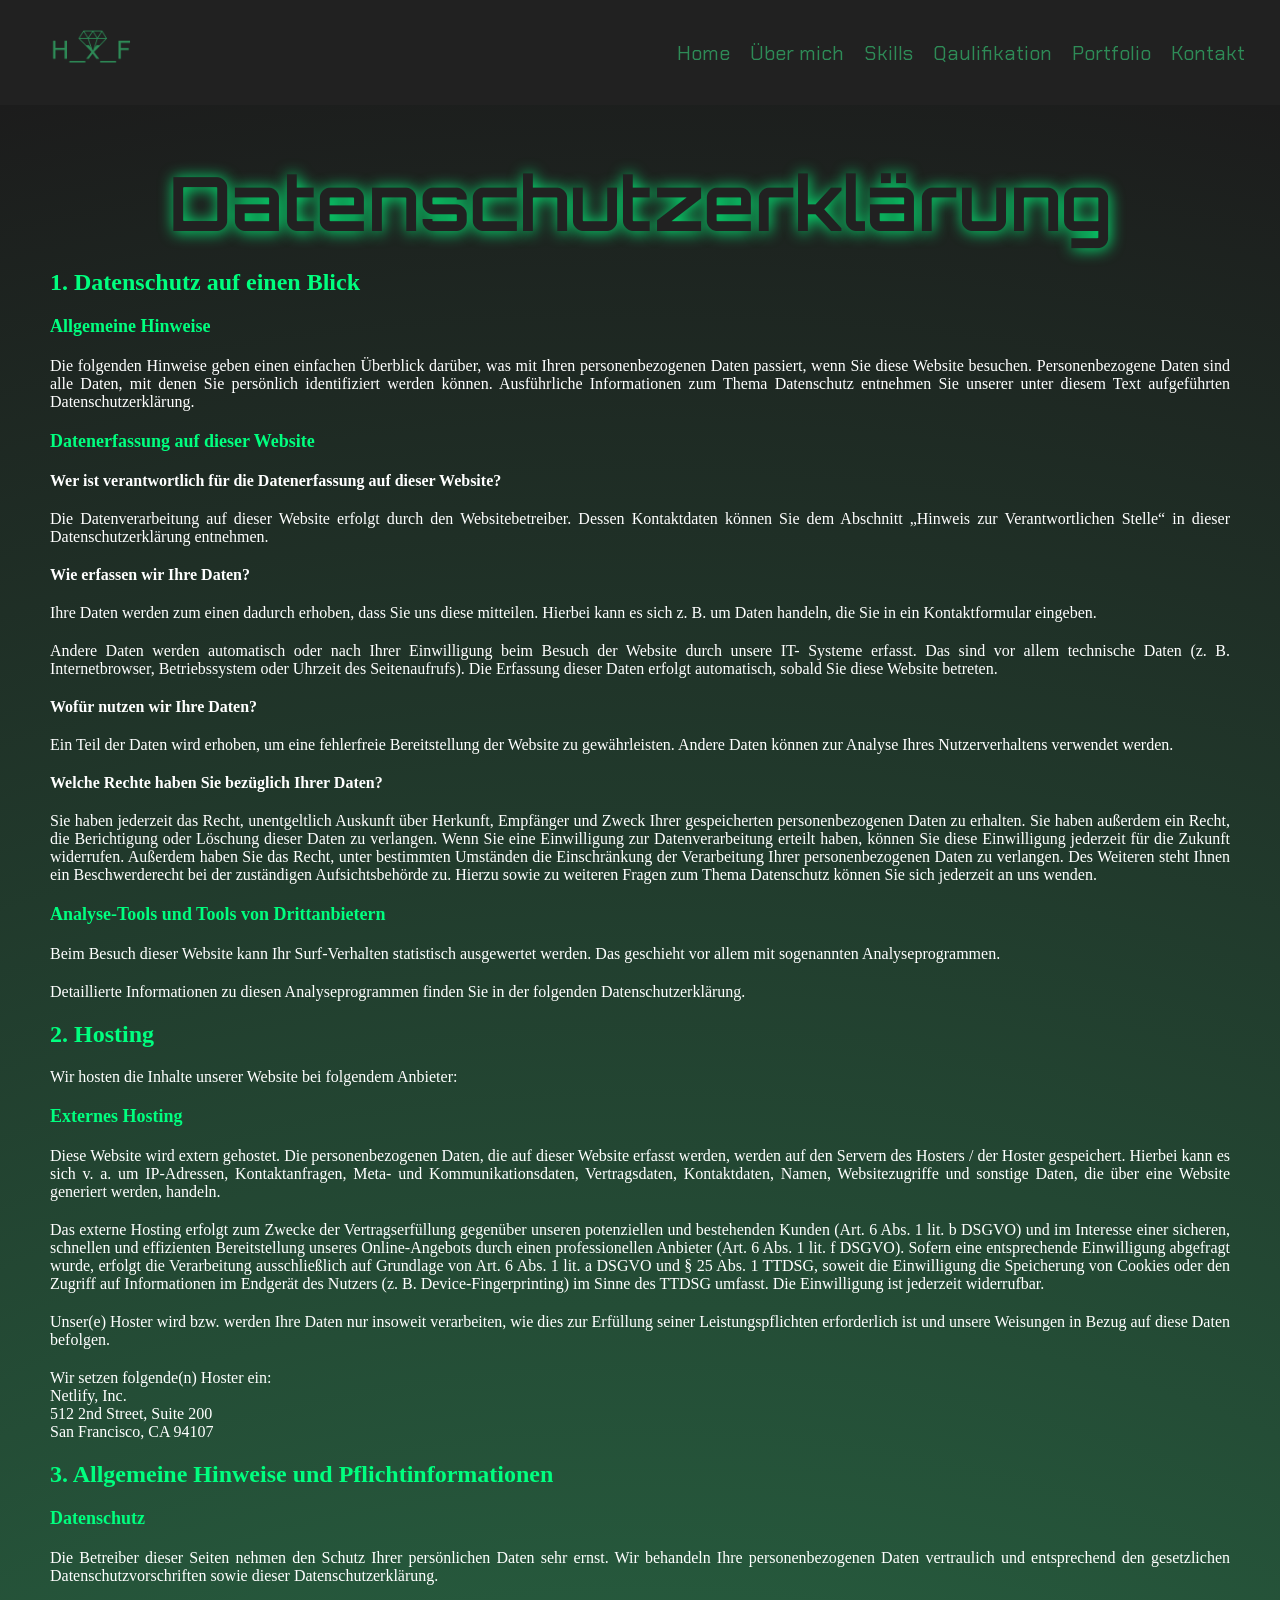
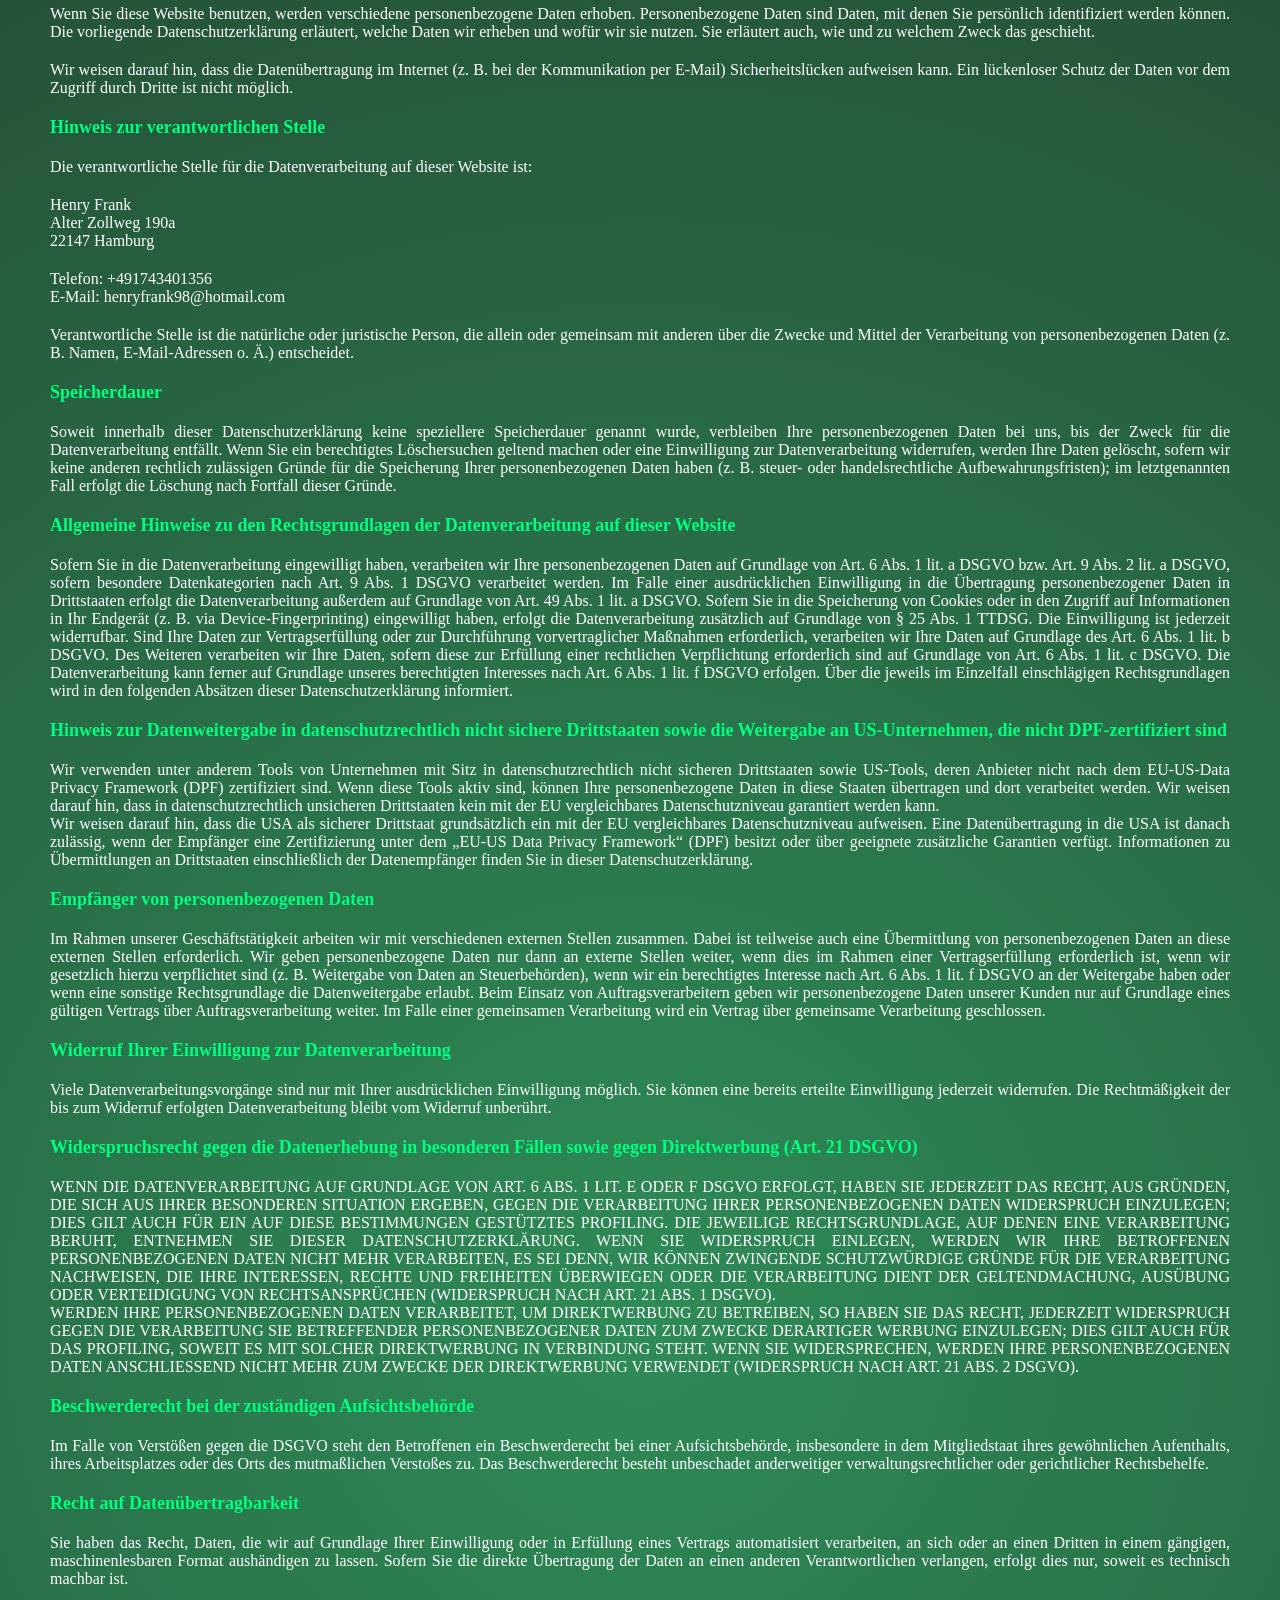
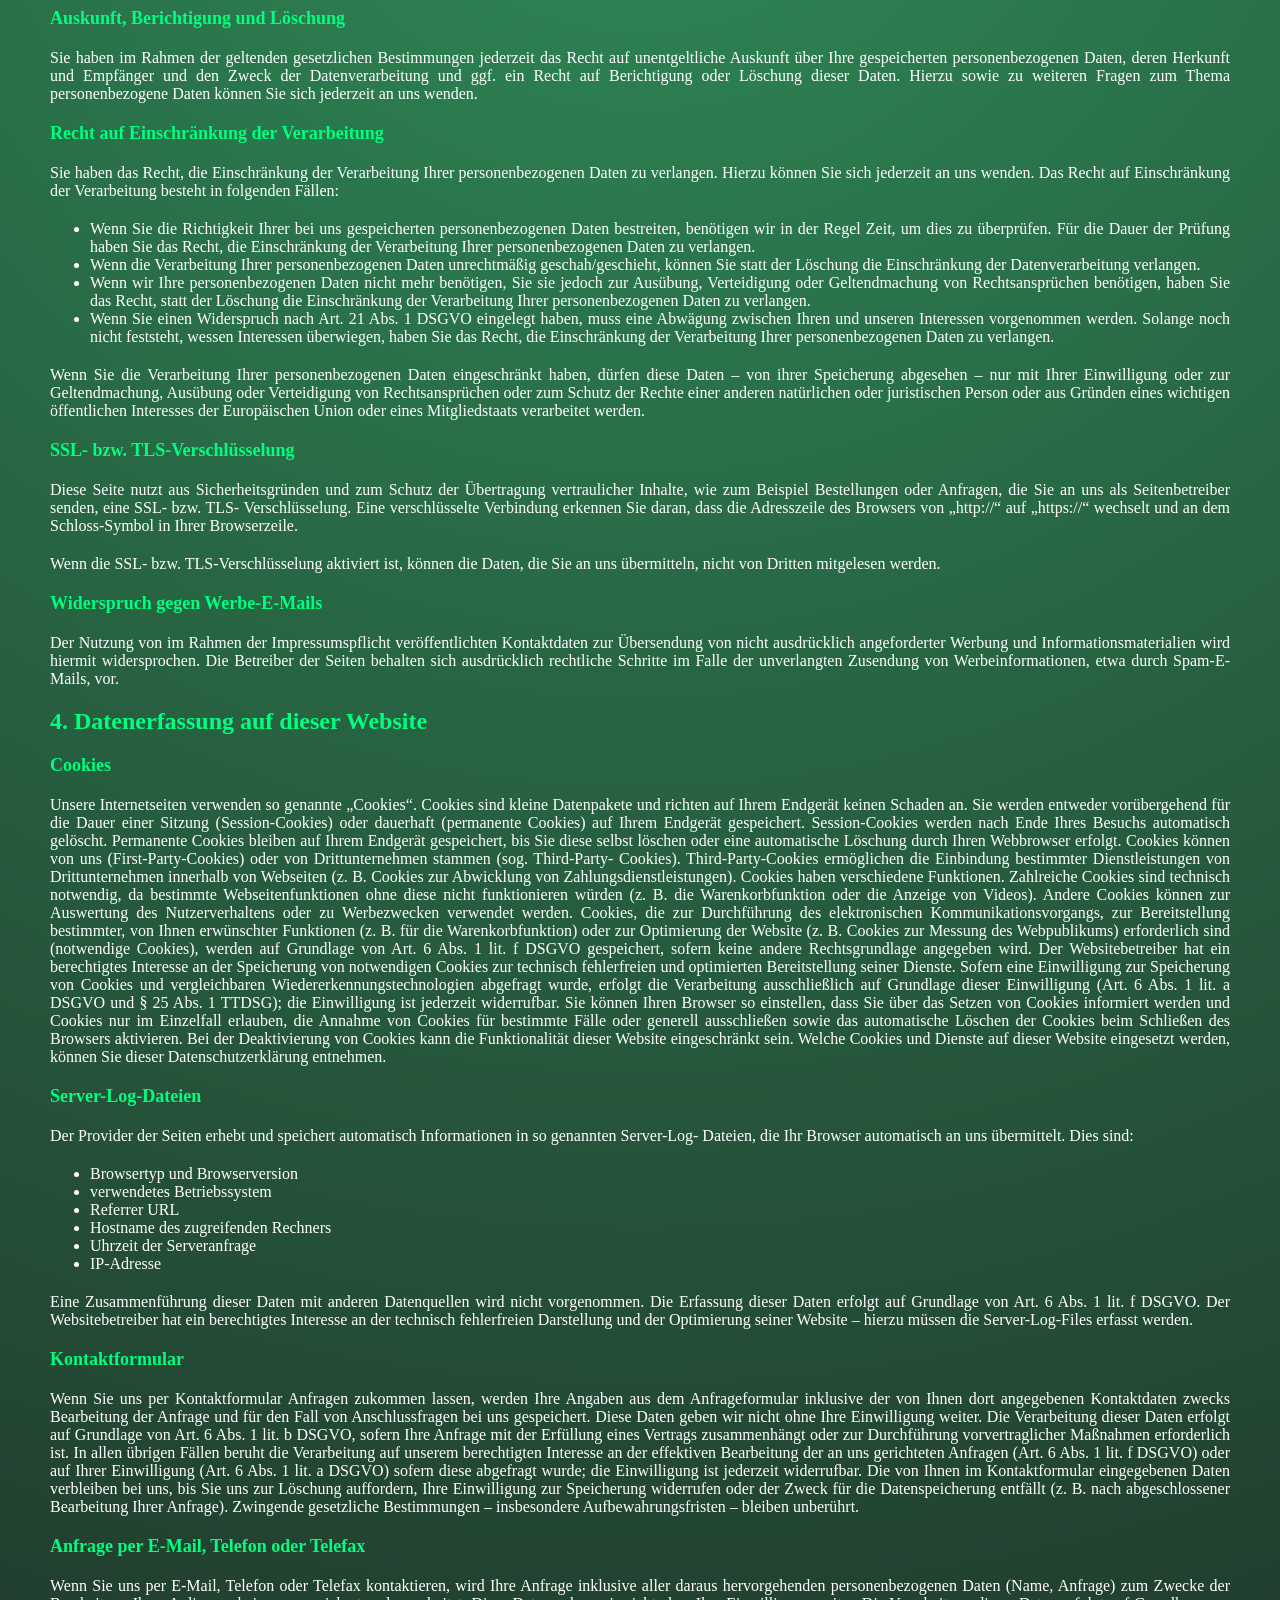
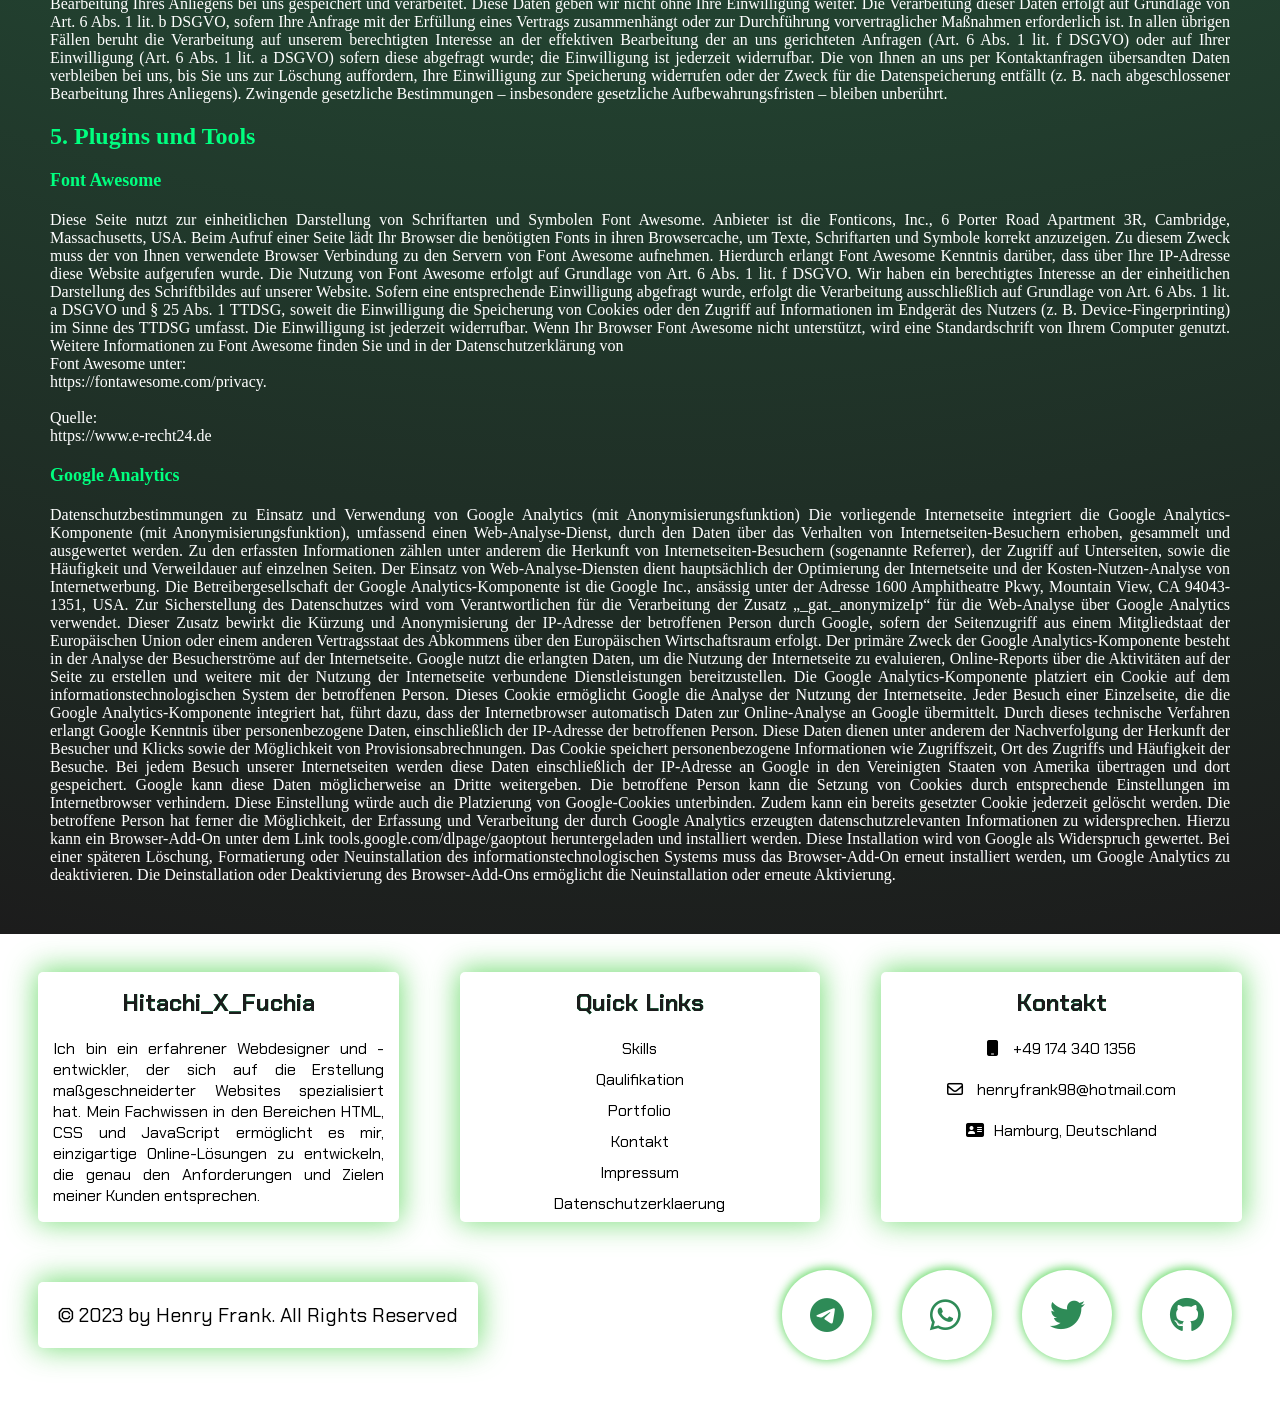
==== html/datenschutzerklaerung.html @ be03eb5c "Add files via upload" ====
<!DOCTYPE html>
<html lang="en">

<head>
  <meta charset="UTF-8">
  <meta http-equiv="X-UA-Compatible" content="IE=edge">
  <meta name="viewport" content="width=device-width, initial-scale=1.0">
  <meta name="description"
    content="author: Henry Henry_Frank, Es handelt sich um eine Portfolio Homepage um meine Skills und meine Dienstleistung anzubieten.">

  <!-- Font Awesome -->
  <link rel="stylesheet" href="https://cdnjs.cloudflare.com/ajax/libs/font-awesome/6.1.1/css/all.min.css"
    integrity="sha512-KfkfwYDsLkIlwQp6LFnl8zNdLGxu9YAA1QvwINks4PhcElQSvqcyVLLD9aMhXd13uQjoXtEKNosOWaZqXgel0g=="
    crossorigin="anonymous" referrerpolicy="no-referrer" />

  <title>Hitachi_X_Fuchia - Datenschutzerklärung</title>
  <link rel="shortcut icon" type="image/x-icon" href="../bilder/favicon.png" />

  <link rel="stylesheet" href="../css/main-style.css">
</head>

<body>
  <!-- *-*-*-*-*-*-*-*-*-*-*-*-*-*-* Header Section *-*-*-*-*-*-*-*-*-*-*-*-*-*-*  -->
  <header id="Home">
    <!-- Overlay -->
    <div class="header__overlay">
      <ul>
        <a href="#">
          <img src="../bilder/icons/nav/nav-12.png" alt="logo">
        </a>
        <li><a href="https://hitachifuchia.netlify.app/#Home" data-text="Home">Home</a></li>
        <li><a href="https://hitachifuchia.netlify.app/#about__me" data-text="Über mich">Über mich</a></li>
        <li><a href="https://hitachifuchia.netlify.app/#web-skills" data-text="Skills">Skills</a></li>
        <li><a href="https://hitachifuchia.netlify.app/#qualifikationen" data-text="Qaulifikation">Qaulifikation</a>
        </li>
        <li><a href="https://hitachifuchia.netlify.app/#portfolio" data-text="Portfolio">Portfolio</a></li>
        <li><a href="https://hitachifuchia.netlify.app/#contact" data-text="Kontakt">Kontakt</a></li>
      </ul>
    </div>

    <nav class="nav__container">
      <a href="#" class="nav__container--logo">
        <img src="../bilder/icons/nav/nav-12.png" alt="logo">
      </a>
      <!-- Hamburger Lines Container -->
      <div class="header__menu">
        <div class="header__menu--line"></div>
      </div>


      <div class="nav__container--links__container">


        <a href="https://hitachifuchia.netlify.app/#" class="nav__container--links__container--link">Home</a>
        <a href="https://hitachifuchia.netlify.app/#about__me" class="nav__container--links__container--link">Über
          mich</a>
        <a href="https://hitachifuchia.netlify.app/#web-skills"
          class="nav__container--links__container--link">Skills</a>
        <a href="https://hitachifuchia.netlify.app/#qualifikationen"
          class="nav__container--links__container--link">Qaulifikation</a>
        <a href="https://hitachifuchia.netlify.app/#portfolio"
          class="nav__container--links__container--link">Portfolio</a>
        <a href="https://hitachifuchia.netlify.app/#contact" class="nav__container--links__container--link">Kontakt</a>
      </div>
    </nav>
  </header>

  <!-- *-*-*-*-*-*-*-*-*-*-*-*-*-*-* About me Section *-*-*-*-*-*-*-*-*-*-*-*-*-*-*  -->
  <section class="Datenschutzerklaerung">
    <h1 class="Datenschutzerklaerung__title sec-title">Datenschutzerklärung</h1>
    <h2 class="Datenschutzerklaerung__mini-title">1. Datenschutz auf einen Blick</h2>
    <h3 class="Datenschutzerklaerung__allgemine-hinweise">Allgemeine Hinweise</h3>
    <p class="Datenschutzerklaerung__allgemine-hinweise--para">Die folgenden Hinweise geben einen einfachen Überblick
      darüber, was mit Ihren personenbezogenen Daten passiert, wenn Sie diese Website besuchen. Personenbezogene Daten
      sind alle Daten, mit denen Sie persönlich identifiziert werden können. Ausführliche Informationen zum Thema
      Datenschutz entnehmen Sie unserer unter diesem Text aufgeführten Datenschutzerklärung.</p>

    <h3 class="Datenschutzerklaerung__datenerfassung">Datenerfassung auf dieser Website</h3>
    <h4 class="Datenschutzerklaerung__datenerfassung--verantwortung">Wer ist verantwortlich für die Datenerfassung auf
      dieser Website?</h4>
    <p class="Datenschutzerklaerung__datenerfassung--verantwortung__para">Die Datenverarbeitung auf dieser Website
      erfolgt durch den Websitebetreiber. Dessen Kontaktdaten können Sie dem Abschnitt „Hinweis zur Verantwortlichen
      Stelle“ in dieser Datenschutzerklärung entnehmen.</p>

    <h4 class="Datenschutzerklaerung__datenerfassung--wie">Wie erfassen wir Ihre Daten?</h4>
    <p class="Datenschutzerklaerung__datenerfassung--wie__para">Ihre Daten werden zum einen dadurch erhoben, dass Sie
      uns diese mitteilen. Hierbei kann es sich z. B. um Daten handeln, die Sie in ein Kontaktformular eingeben.</p>
    <p class="Datenschutzerklaerung__datenerfassung--wie__para-1">Andere Daten werden automatisch oder nach Ihrer
      Einwilligung beim Besuch der Website durch unsere IT- Systeme erfasst. Das sind vor allem technische Daten (z. B.
      Internetbrowser, Betriebssystem oder Uhrzeit des Seitenaufrufs). Die Erfassung dieser Daten erfolgt automatisch,
      sobald Sie diese Website betreten.</p>
    <h4 class="Datenschutzerklaerung__datenerfassung--wofuer">Wofür nutzen wir Ihre Daten?</h4>
    <p class="Datenschutzerklaerung__datenerfassung--wofuer__para">Ein Teil der Daten wird erhoben, um eine fehlerfreie
      Bereitstellung der Website zu gewährleisten. Andere Daten können zur Analyse Ihres Nutzerverhaltens verwendet
      werden.</p>

    <h4 class="Datenschutzerklaerung__datenerfassung--welche-rechte">Welche Rechte haben Sie bezüglich Ihrer Daten?</h4>
    <p class="Datenschutzerklaerung__datenerfassung--welche-rechte__para">Sie haben jederzeit das Recht, unentgeltlich
      Auskunft über Herkunft, Empfänger und Zweck Ihrer gespeicherten personenbezogenen Daten zu erhalten. Sie haben
      außerdem ein Recht, die Berichtigung oder Löschung dieser Daten zu verlangen. Wenn Sie eine Einwilligung zur
      Datenverarbeitung erteilt haben, können Sie diese Einwilligung jederzeit für die Zukunft widerrufen. Außerdem
      haben Sie das Recht, unter bestimmten Umständen die Einschränkung der Verarbeitung Ihrer personenbezogenen Daten
      zu verlangen. Des Weiteren steht Ihnen ein Beschwerderecht bei der zuständigen Aufsichtsbehörde zu.
      Hierzu sowie zu weiteren Fragen zum Thema Datenschutz können Sie sich jederzeit an uns wenden.</p>

    <h3 class="Datenschutzerklaerung__analyse-tools">Analyse-Tools und Tools von Drittanbietern</h3>
    <p class="Datenschutzerklaerung__analyse-tools--para">Beim Besuch dieser Website kann Ihr Surf-Verhalten statistisch
      ausgewertet werden. Das geschieht vor allem mit sogenannten Analyseprogrammen.</p>
    <p class="Datenschutzerklaerung__analyse-tools--para-2">Detaillierte Informationen zu diesen Analyseprogrammen
      finden Sie in der folgenden Datenschutzerklärung.</p>

    <h2 class="Datenschutzerklaerung__mini-title--hosting">2. Hosting</h2>
    <p class="Datenschutzerklaerung__mini-title--hosting__para">Wir hosten die Inhalte unserer Website bei folgendem
      Anbieter:</p>
    <h3 class="Datenschutzerklaerung__mini-title--hosting__extern">Externes Hosting</h3>
    <p class="Datenschutzerklaerung__mini-title--hosting__extern--para">Diese Website wird extern gehostet. Die
      personenbezogenen Daten, die auf dieser Website erfasst werden, werden auf den Servern des Hosters / der Hoster
      gespeichert. Hierbei kann es sich v. a. um IP-Adressen, Kontaktanfragen, Meta- und Kommunikationsdaten,
      Vertragsdaten, Kontaktdaten, Namen, Websitezugriffe und sonstige Daten, die über eine Website generiert werden,
      handeln.</p>
    <p class="Datenschutzerklaerung__mini-title--hosting__extern--para-1">Das externe Hosting erfolgt zum Zwecke der
      Vertragserfüllung gegenüber unseren potenziellen und bestehenden Kunden (Art. 6 Abs. 1 lit. b DSGVO) und im
      Interesse einer sicheren, schnellen und effizienten Bereitstellung unseres Online-Angebots durch einen
      professionellen Anbieter (Art. 6 Abs. 1 lit. f DSGVO). Sofern eine entsprechende Einwilligung abgefragt wurde,
      erfolgt die Verarbeitung ausschließlich auf Grundlage von Art. 6 Abs. 1 lit. a DSGVO und § 25 Abs. 1 TTDSG, soweit
      die Einwilligung die Speicherung von Cookies oder den Zugriff auf Informationen im Endgerät des Nutzers (z. B.
      Device-Fingerprinting) im Sinne des TTDSG umfasst. Die Einwilligung ist jederzeit widerrufbar.</p>

    <p class="Datenschutzerklaerung__mini-title--hosting__extern--para-2">Unser(e) Hoster wird bzw. werden Ihre Daten
      nur insoweit verarbeiten, wie dies zur Erfüllung seiner Leistungspflichten erforderlich ist und unsere Weisungen
      in Bezug auf diese Daten befolgen.</p>
    <p class="Datenschutzerklaerung__mini-title--hosting__extern--para-3">Wir setzen folgende(n) Hoster ein:<br>
      Netlify, Inc.<br>
      512 2nd Street, Suite 200<br> San Francisco, CA 94107</p>

    <h2 class="Datenschutzerklaerung__mini-title--allgemeine-hinweise">3. Allgemeine Hinweise und Pflichtinformationen
    </h2>
    <h3 class="Datenschutzerklaerung__mini-title--allgemeine-hinweise__title">Datenschutz</h3>
    <p class="Datenschutzerklaerung__mini-title--allgemeine-hinweise__title--para">Die Betreiber dieser Seiten nehmen
      den Schutz Ihrer persönlichen Daten sehr ernst. Wir behandeln Ihre personenbezogenen Daten vertraulich und
      entsprechend den gesetzlichen Datenschutzvorschriften sowie dieser Datenschutzerklärung.</p>

    <p class="Datenschutzerklaerung__mini-title--allgemeine-hinweise__title--para-1">Wenn Sie diese Website benutzen,
      werden verschiedene personenbezogene Daten erhoben. Personenbezogene Daten sind Daten, mit denen Sie persönlich
      identifiziert werden können. Die vorliegende Datenschutzerklärung erläutert, welche Daten wir erheben und wofür
      wir sie nutzen. Sie erläutert auch, wie und zu welchem Zweck das geschieht.</p>

    <p class="Datenschutzerklaerung__mini-title--allgemeine-hinweise__title--para-2">Wir weisen darauf hin, dass die
      Datenübertragung im Internet (z. B. bei der Kommunikation per E-Mail) Sicherheitslücken aufweisen kann. Ein
      lückenloser Schutz der Daten vor dem Zugriff durch Dritte ist nicht möglich.</p>

    <h3 class="Datenschutzerklaerung__mini-title--allgemeine-hinweise__verantwortung">Hinweis zur verantwortlichen
      Stelle</h3>
    <p class="Datenschutzerklaerung__mini-title--allgemeine-hinweise__verantwortung--para">
      Die verantwortliche Stelle für die Datenverarbeitung auf dieser Website ist:</p>
    <p class="Datenschutzerklaerung__mini-title--allgemeine-hinweise__verantwortung--para-1">Henry Frank<br>
      Alter Zollweg 190a<br> 22147 Hamburg</p>
    <p class="Datenschutzerklaerung__mini-title--allgemeine-hinweise__verantwortung--para-2">Telefon: +491743401356 <br>
      E-Mail: henryfrank98@hotmail.com</p>
    <p class="Datenschutzerklaerung__mini-title--allgemeine-hinweise__verantwortung--para-3">Verantwortliche Stelle ist
      die natürliche oder juristische Person, die allein oder gemeinsam mit anderen über die Zwecke und Mittel der
      Verarbeitung von personenbezogenen Daten (z. B. Namen, E-Mail-Adressen o. Ä.) entscheidet.</p>

    <h3 class="Datenschutzerklaerung__mini-title--allgemeine-hinweise__speicherdauer">Speicherdauer</h3>
    <p class="Datenschutzerklaerung__mini-title--allgemeine-hinweise__speicherdauer--para">Soweit innerhalb dieser
      Datenschutzerklärung keine speziellere Speicherdauer genannt wurde, verbleiben Ihre personenbezogenen Daten bei
      uns, bis der Zweck für die Datenverarbeitung entfällt. Wenn Sie ein berechtigtes Löschersuchen geltend machen oder
      eine Einwilligung zur Datenverarbeitung widerrufen, werden Ihre Daten gelöscht, sofern wir keine anderen rechtlich
      zulässigen Gründe für die Speicherung Ihrer personenbezogenen Daten haben (z. B. steuer- oder handelsrechtliche
      Aufbewahrungsfristen); im letztgenannten Fall erfolgt die Löschung nach Fortfall dieser Gründe.</p>
    <h3 class="Datenschutzerklaerung__mini-title--allgemeine-hinweise__allgemeine-hinweise-rechtsgrundlagen">Allgemeine
      Hinweise zu den Rechtsgrundlagen der Datenverarbeitung auf dieser Website</h3>
    <p class="Datenschutzerklaerung__mini-title--allgemeine-hinweise__allgemeine-hinweise-rechtsgrundlagen--para">
      Sofern Sie in die Datenverarbeitung eingewilligt haben, verarbeiten wir Ihre personenbezogenen Daten auf Grundlage
      von Art. 6 Abs. 1 lit. a DSGVO bzw. Art. 9 Abs. 2 lit. a DSGVO, sofern besondere Datenkategorien nach Art. 9 Abs.
      1 DSGVO verarbeitet werden. Im Falle einer ausdrücklichen Einwilligung in die Übertragung personenbezogener Daten
      in Drittstaaten erfolgt die Datenverarbeitung außerdem auf Grundlage von Art. 49 Abs. 1 lit. a DSGVO. Sofern Sie
      in die Speicherung von Cookies oder in den Zugriff auf Informationen in Ihr Endgerät (z. B. via
      Device-Fingerprinting) eingewilligt haben, erfolgt die Datenverarbeitung zusätzlich auf Grundlage von § 25 Abs. 1
      TTDSG. Die Einwilligung ist jederzeit widerrufbar. Sind Ihre Daten zur Vertragserfüllung oder zur Durchführung
      vorvertraglicher Maßnahmen erforderlich, verarbeiten wir Ihre Daten auf Grundlage des Art. 6 Abs. 1 lit. b DSGVO.
      Des Weiteren verarbeiten wir Ihre Daten, sofern diese zur Erfüllung einer rechtlichen Verpflichtung erforderlich
      sind auf Grundlage von Art. 6 Abs. 1 lit. c DSGVO. Die Datenverarbeitung kann ferner auf Grundlage unseres
      berechtigten Interesses nach Art. 6 Abs. 1 lit. f DSGVO erfolgen. Über die jeweils im Einzelfall einschlägigen
      Rechtsgrundlagen wird in den folgenden Absätzen dieser Datenschutzerklärung informiert.</p>

    <h3 class="Datenschutzerklaerung__mini-title--allgemeine-hinweise__hinweis-drittstaaten">Hinweis zur Datenweitergabe
      in datenschutzrechtlich nicht sichere Drittstaaten sowie die Weitergabe an US-Unternehmen, die nicht
      DPF-zertifiziert sind</h3>
    <p class="Datenschutzerklaerung__mini-title--allgemeine-hinweise__hinweis-drittstaaten--para">Wir verwenden unter
      anderem Tools von Unternehmen mit Sitz in datenschutzrechtlich nicht sicheren Drittstaaten sowie US-Tools, deren
      Anbieter nicht nach dem EU-US-Data Privacy Framework (DPF) zertifiziert sind. Wenn diese Tools aktiv sind, können
      Ihre personenbezogene Daten in diese Staaten übertragen und dort verarbeitet werden. Wir weisen darauf hin, dass
      in datenschutzrechtlich unsicheren Drittstaaten kein mit der EU vergleichbares Datenschutzniveau garantiert werden
      kann. <br>
      Wir weisen darauf hin, dass die USA als sicherer Drittstaat grundsätzlich ein mit der EU vergleichbares
      Datenschutzniveau aufweisen. Eine Datenübertragung in die USA ist danach zulässig, wenn der Empfänger eine
      Zertifizierung unter dem „EU-US Data Privacy Framework“ (DPF) besitzt oder über geeignete zusätzliche Garantien
      verfügt. Informationen zu Übermittlungen an Drittstaaten einschließlich der Datenempfänger finden Sie in dieser
      Datenschutzerklärung.</p>

    <h3 class="Datenschutzerklaerung__mini-title--allgemeine-hinweise__empfaenger">Empfänger von personenbezogenen Daten
    </h3>
    <p class="Datenschutzerklaerung__mini-title--allgemeine-hinweise__empfaenger--para">Im Rahmen unserer
      Geschäftstätigkeit arbeiten wir mit verschiedenen externen Stellen zusammen. Dabei ist teilweise auch eine
      Übermittlung von personenbezogenen Daten an diese externen Stellen erforderlich. Wir geben personenbezogene Daten
      nur dann an externe Stellen weiter, wenn dies im Rahmen einer Vertragserfüllung erforderlich ist, wenn wir
      gesetzlich hierzu verpflichtet sind (z. B. Weitergabe von Daten an Steuerbehörden), wenn wir ein berechtigtes
      Interesse nach Art. 6 Abs. 1 lit. f DSGVO an der Weitergabe haben oder wenn eine sonstige Rechtsgrundlage die
      Datenweitergabe erlaubt. Beim Einsatz von Auftragsverarbeitern geben wir personenbezogene Daten unserer Kunden nur
      auf Grundlage eines gültigen Vertrags über Auftragsverarbeitung weiter. Im Falle einer gemeinsamen Verarbeitung
      wird ein Vertrag über gemeinsame Verarbeitung geschlossen.</p>

    <h3 class="Datenschutzerklaerung__mini-title--allgemeine-hinweise__wiederruf">Widerruf Ihrer Einwilligung zur
      Datenverarbeitung</h3>
    <p class="Datenschutzerklaerung__mini-title--allgemeine-hinweise__wiederruf--para">Viele Datenverarbeitungsvorgänge
      sind nur mit Ihrer ausdrücklichen Einwilligung möglich. Sie können eine bereits erteilte Einwilligung jederzeit
      widerrufen. Die Rechtmäßigkeit der bis zum Widerruf erfolgten Datenverarbeitung bleibt vom Widerruf unberührt.</p>

    <h3 class="Datenschutzerklaerung__mini-title--allgemeine-hinweise__wiederspruchsrecht">Widerspruchsrecht gegen die
      Datenerhebung in besonderen Fällen sowie gegen Direktwerbung (Art. 21 DSGVO)</h3>
    <p class="Datenschutzerklaerung__mini-title--allgemeine-hinweise__wiederspruchsrecht--para">WENN DIE
      DATENVERARBEITUNG AUF GRUNDLAGE VON ART. 6 ABS. 1 LIT. E ODER F DSGVO ERFOLGT, HABEN SIE JEDERZEIT DAS RECHT, AUS
      GRÜNDEN, DIE SICH AUS IHRER BESONDEREN SITUATION ERGEBEN, GEGEN DIE VERARBEITUNG IHRER PERSONENBEZOGENEN DATEN
      WIDERSPRUCH EINZULEGEN; DIES GILT AUCH FÜR EIN AUF DIESE BESTIMMUNGEN GESTÜTZTES PROFILING. DIE JEWEILIGE
      RECHTSGRUNDLAGE, AUF DENEN EINE VERARBEITUNG BERUHT, ENTNEHMEN SIE DIESER DATENSCHUTZERKLÄRUNG. WENN SIE
      WIDERSPRUCH EINLEGEN, WERDEN WIR IHRE BETROFFENEN PERSONENBEZOGENEN DATEN NICHT MEHR VERARBEITEN, ES SEI DENN, WIR
      KÖNNEN ZWINGENDE SCHUTZWÜRDIGE GRÜNDE FÜR DIE VERARBEITUNG NACHWEISEN, DIE IHRE INTERESSEN, RECHTE UND FREIHEITEN
      ÜBERWIEGEN ODER DIE VERARBEITUNG DIENT DER GELTENDMACHUNG, AUSÜBUNG ODER VERTEIDIGUNG VON RECHTSANSPRÜCHEN
      (WIDERSPRUCH NACH ART. 21 ABS. 1 DSGVO). <br>
      WERDEN IHRE PERSONENBEZOGENEN DATEN VERARBEITET, UM DIREKTWERBUNG ZU BETREIBEN, SO HABEN SIE DAS RECHT, JEDERZEIT
      WIDERSPRUCH GEGEN DIE VERARBEITUNG SIE BETREFFENDER PERSONENBEZOGENER DATEN ZUM ZWECKE DERARTIGER WERBUNG
      EINZULEGEN; DIES GILT AUCH FÜR DAS PROFILING, SOWEIT ES MIT SOLCHER DIREKTWERBUNG IN VERBINDUNG STEHT. WENN SIE
      WIDERSPRECHEN, WERDEN IHRE PERSONENBEZOGENEN DATEN ANSCHLIESSEND NICHT MEHR ZUM ZWECKE DER DIREKTWERBUNG VERWENDET
      (WIDERSPRUCH NACH ART. 21 ABS. 2 DSGVO).</p>

    <h3 class="Datenschutzerklaerung__mini-title--allgemeine-hinweise__beschwerderecht">Beschwerderecht bei der
      zuständigen Aufsichtsbehörde</h3>
    <p class="Datenschutzerklaerung__mini-title--allgemeine-hinweise__beschwerderecht--para">Im Falle von Verstößen
      gegen die DSGVO steht den Betroffenen ein Beschwerderecht bei einer Aufsichtsbehörde, insbesondere in dem
      Mitgliedstaat ihres gewöhnlichen Aufenthalts, ihres Arbeitsplatzes oder des Orts des mutmaßlichen Verstoßes zu.
      Das Beschwerderecht besteht unbeschadet anderweitiger verwaltungsrechtlicher oder gerichtlicher Rechtsbehelfe.</p>

    <h3 class="Datenschutzerklaerung__mini-title--allgemeine-hinweise__datenuebertragbarkeit">Recht auf
      Datenübertragbarkeit</h3>
    <p class="Datenschutzerklaerung__mini-title--allgemeine-hinweise__datenuebertragbarkeit--para">Sie haben das Recht,
      Daten, die wir auf Grundlage Ihrer Einwilligung oder in Erfüllung eines Vertrags automatisiert verarbeiten, an
      sich oder an einen Dritten in einem gängigen, maschinenlesbaren Format aushändigen zu lassen. Sofern Sie die
      direkte Übertragung der Daten an einen anderen Verantwortlichen verlangen, erfolgt dies nur, soweit es technisch
      machbar ist.</p>

    <h3 class="Datenschutzerklaerung__mini-title--allgemeine-hinweise__auskunft">Auskunft, Berichtigung und Löschung
    </h3>
    <p class="Datenschutzerklaerung__mini-title--allgemeine-hinweise__auskunft--para">Sie haben im Rahmen der geltenden
      gesetzlichen Bestimmungen jederzeit das Recht auf unentgeltliche Auskunft über Ihre gespeicherten
      personenbezogenen Daten, deren Herkunft und Empfänger und den Zweck der Datenverarbeitung und ggf. ein Recht auf
      Berichtigung oder Löschung dieser Daten. Hierzu sowie zu weiteren Fragen zum Thema personenbezogene Daten können
      Sie sich jederzeit an uns wenden.</p>

    <h3 class="Datenschutzerklaerung__mini-title--allgemeine-hinweise__einschraenkung">Recht auf Einschränkung der
      Verarbeitung</h3>
    <p class="Datenschutzerklaerung__mini-title--allgemeine-hinweise__einschraenkung--para">Sie haben das Recht, die
      Einschränkung der Verarbeitung Ihrer personenbezogenen Daten zu verlangen. Hierzu können Sie sich jederzeit an uns
      wenden. Das Recht auf Einschränkung der Verarbeitung besteht in folgenden Fällen:</p>
    <ul class="Datenschutzerklaerung__mini-title--allgemeine-hinweise__einschraenkung--list">
      <li>Wenn Sie die Richtigkeit Ihrer bei uns gespeicherten personenbezogenen Daten bestreiten, benötigen wir in der
        Regel Zeit, um dies zu überprüfen. Für die Dauer der Prüfung haben Sie das Recht, die Einschränkung der
        Verarbeitung Ihrer personenbezogenen Daten zu verlangen.</li>
      <li>Wenn die Verarbeitung Ihrer personenbezogenen Daten unrechtmäßig geschah/geschieht, können Sie statt der
        Löschung die Einschränkung der Datenverarbeitung verlangen.</li>
      <li>Wenn wir Ihre personenbezogenen Daten nicht mehr benötigen, Sie sie jedoch zur Ausübung, Verteidigung oder
        Geltendmachung von Rechtsansprüchen benötigen, haben Sie das Recht, statt der Löschung die Einschränkung der
        Verarbeitung Ihrer personenbezogenen Daten zu verlangen.</li>
      <li>Wenn Sie einen Widerspruch nach Art. 21 Abs. 1 DSGVO eingelegt haben, muss eine Abwägung zwischen Ihren und
        unseren Interessen vorgenommen werden. Solange noch nicht feststeht, wessen Interessen überwiegen, haben Sie das
        Recht, die Einschränkung der Verarbeitung Ihrer personenbezogenen Daten zu verlangen.</li>
    </ul>

    <p class="Datenschutzerklaerung__mini-title--allgemeine-hinweise__einschraenkung--para-1">Wenn Sie die Verarbeitung
      Ihrer personenbezogenen Daten eingeschränkt haben, dürfen diese Daten – von ihrer Speicherung abgesehen – nur mit
      Ihrer Einwilligung oder zur Geltendmachung, Ausübung oder Verteidigung von Rechtsansprüchen oder zum Schutz der
      Rechte einer anderen natürlichen oder juristischen Person oder aus Gründen eines wichtigen öffentlichen Interesses
      der Europäischen Union oder eines Mitgliedstaats verarbeitet werden.</p>

    <h3 class="Datenschutzerklaerung__mini-title--allgemeine-hinweise__ssl">SSL- bzw. TLS-Verschlüsselung</h3>
    <p class="Datenschutzerklaerung__mini-title--allgemeine-hinweise__ssl--para">Diese Seite nutzt aus
      Sicherheitsgründen und zum Schutz der Übertragung vertraulicher Inhalte, wie zum Beispiel Bestellungen oder
      Anfragen, die Sie an uns als Seitenbetreiber senden, eine SSL- bzw. TLS- Verschlüsselung. Eine verschlüsselte
      Verbindung erkennen Sie daran, dass die Adresszeile des Browsers von „http://“ auf „https://“ wechselt und an dem
      Schloss-Symbol in Ihrer Browserzeile.</p>
    <p class="Datenschutzerklaerung__mini-title--allgemeine-hinweise__ssl--para-1">Wenn die SSL- bzw.
      TLS-Verschlüsselung aktiviert ist, können die Daten, die Sie an uns übermitteln, nicht von Dritten mitgelesen
      werden.</p>

    <h3 class="Datenschutzerklaerung__mini-title--allgemeine-hinweise__widerspruch">Widerspruch gegen Werbe-E-Mails</h3>
    <p class="Datenschutzerklaerung__mini-title--allgemeine-hinweise__widerspruch--para">Der Nutzung von im Rahmen der
      Impressumspflicht veröffentlichten Kontaktdaten zur Übersendung von nicht ausdrücklich angeforderter Werbung und
      Informationsmaterialien wird hiermit widersprochen. Die Betreiber der Seiten behalten sich ausdrücklich rechtliche
      Schritte im Falle der unverlangten Zusendung von Werbeinformationen, etwa durch Spam-E-Mails, vor.</p>

    <h2 class="Datenschutzerklaerung__mini-title--datenerfassung">4. Datenerfassung auf dieser Website</h2>
    <h3 class="Datenschutzerklaerung__mini-title--datenerfassung__cookies">Cookies</h3>
    <p class="Datenschutzerklaerung__mini-title--datenerfassung__cookies--para">Unsere Internetseiten verwenden so
      genannte „Cookies“. Cookies sind kleine Datenpakete und richten auf Ihrem Endgerät keinen Schaden an. Sie werden
      entweder vorübergehend für die Dauer einer Sitzung (Session-Cookies) oder dauerhaft (permanente Cookies) auf Ihrem
      Endgerät gespeichert. Session-Cookies werden nach Ende Ihres Besuchs automatisch gelöscht. Permanente Cookies
      bleiben auf Ihrem Endgerät gespeichert, bis Sie diese selbst löschen oder eine automatische Löschung durch Ihren
      Webbrowser erfolgt.
      Cookies können von uns (First-Party-Cookies) oder von Drittunternehmen stammen (sog. Third-Party- Cookies).
      Third-Party-Cookies ermöglichen die Einbindung bestimmter Dienstleistungen von Drittunternehmen innerhalb von
      Webseiten (z. B. Cookies zur Abwicklung von Zahlungsdienstleistungen).
      Cookies haben verschiedene Funktionen. Zahlreiche Cookies sind technisch notwendig, da bestimmte
      Webseitenfunktionen ohne diese nicht funktionieren würden (z. B. die Warenkorbfunktion oder die Anzeige von
      Videos). Andere Cookies können zur Auswertung des Nutzerverhaltens oder zu Werbezwecken verwendet werden.
      Cookies, die zur Durchführung des elektronischen Kommunikationsvorgangs, zur Bereitstellung bestimmter, von Ihnen
      erwünschter Funktionen (z. B. für die Warenkorbfunktion) oder zur Optimierung der Website (z. B. Cookies zur
      Messung des Webpublikums) erforderlich sind (notwendige Cookies), werden auf Grundlage von Art. 6 Abs. 1 lit. f
      DSGVO gespeichert, sofern keine andere Rechtsgrundlage angegeben wird. Der Websitebetreiber hat ein berechtigtes
      Interesse an der Speicherung von notwendigen Cookies zur technisch fehlerfreien und optimierten Bereitstellung
      seiner Dienste. Sofern eine Einwilligung zur Speicherung von Cookies und vergleichbaren
      Wiedererkennungstechnologien abgefragt wurde, erfolgt die Verarbeitung ausschließlich auf Grundlage dieser
      Einwilligung (Art. 6 Abs. 1 lit. a DSGVO und § 25 Abs. 1 TTDSG); die Einwilligung ist jederzeit widerrufbar.
      Sie können Ihren Browser so einstellen, dass Sie über das Setzen von Cookies informiert werden und Cookies nur im
      Einzelfall erlauben, die Annahme von Cookies für bestimmte Fälle oder generell ausschließen sowie das automatische
      Löschen der Cookies beim Schließen des Browsers aktivieren. Bei der Deaktivierung von Cookies kann die
      Funktionalität dieser Website eingeschränkt sein.
      Welche Cookies und Dienste auf dieser Website eingesetzt werden, können Sie dieser Datenschutzerklärung entnehmen.
    </p>

    <h3 class="Datenschutzerklaerung__mini-title--datenerfassung__server-log-datein">Server-Log-Dateien</h3>
    <p class="Datenschutzerklaerung__mini-title--datenerfassung__server-log-datein--para">Der Provider der Seiten erhebt
      und speichert automatisch Informationen in so genannten Server-Log- Dateien, die Ihr Browser automatisch an uns
      übermittelt. Dies sind:</p>
    <ul class="Datenschutzerklaerung__mini-title--datenerfassung__server-log-datein--list">
      <li>Browsertyp und Browserversion</li>
      <li>verwendetes Betriebssystem</li>
      <li>Referrer URL</li>
      <li>Hostname des zugreifenden Rechners</li>
      <li>Uhrzeit der Serveranfrage</li>
      <li>IP-Adresse</li>
    </ul>

    <p class="Datenschutzerklaerung__mini-title--datenerfassung__server-log-datein--para-1">Eine Zusammenführung dieser
      Daten mit anderen Datenquellen wird nicht vorgenommen.
      Die Erfassung dieser Daten erfolgt auf Grundlage von Art. 6 Abs. 1 lit. f DSGVO. Der Websitebetreiber hat ein
      berechtigtes Interesse an der technisch fehlerfreien Darstellung und der Optimierung seiner Website – hierzu
      müssen die Server-Log-Files erfasst werden.</p>

    <h3 class="Datenschutzerklaerung__mini-title--datenerfassung__kontaktformular">Kontaktformular</h3>
    <p class="Datenschutzerklaerung__mini-title--datenerfassung__kontaktformular--para">
      Wenn Sie uns per Kontaktformular Anfragen zukommen lassen, werden Ihre Angaben aus dem Anfrageformular inklusive
      der von Ihnen dort angegebenen Kontaktdaten zwecks Bearbeitung der Anfrage und für den Fall von Anschlussfragen
      bei uns gespeichert. Diese Daten geben wir nicht ohne Ihre Einwilligung weiter.
      Die Verarbeitung dieser Daten erfolgt auf Grundlage von Art. 6 Abs. 1 lit. b DSGVO, sofern Ihre Anfrage mit der
      Erfüllung eines Vertrags zusammenhängt oder zur Durchführung vorvertraglicher Maßnahmen erforderlich ist. In allen
      übrigen Fällen beruht die Verarbeitung auf unserem berechtigten Interesse an der effektiven Bearbeitung der an uns
      gerichteten Anfragen (Art. 6 Abs. 1 lit. f DSGVO) oder auf Ihrer Einwilligung (Art. 6 Abs. 1 lit. a DSGVO) sofern
      diese abgefragt wurde; die Einwilligung ist jederzeit widerrufbar.
      Die von Ihnen im Kontaktformular eingegebenen Daten verbleiben bei uns, bis Sie uns zur Löschung auffordern, Ihre
      Einwilligung zur Speicherung widerrufen oder der Zweck für die Datenspeicherung entfällt (z. B. nach
      abgeschlossener Bearbeitung Ihrer Anfrage). Zwingende gesetzliche Bestimmungen – insbesondere Aufbewahrungsfristen
      – bleiben unberührt.</p>

    <h3 class="Datenschutzerklaerung__mini-title--datenerfassung__anfrage">Anfrage per E-Mail, Telefon oder Telefax</h3>

    <p class="Datenschutzerklaerung__mini-title--datenerfassung__anfrage--para">Wenn Sie uns per E-Mail, Telefon oder
      Telefax kontaktieren, wird Ihre Anfrage inklusive aller daraus hervorgehenden personenbezogenen Daten (Name,
      Anfrage) zum Zwecke der Bearbeitung Ihres Anliegens bei uns gespeichert und verarbeitet. Diese Daten geben wir
      nicht ohne Ihre Einwilligung weiter.
      Die Verarbeitung dieser Daten erfolgt auf Grundlage von Art. 6 Abs. 1 lit. b DSGVO, sofern Ihre Anfrage mit der
      Erfüllung eines Vertrags zusammenhängt oder zur Durchführung vorvertraglicher Maßnahmen erforderlich ist. In allen
      übrigen Fällen beruht die Verarbeitung auf unserem berechtigten Interesse an der effektiven Bearbeitung der an uns
      gerichteten Anfragen (Art. 6 Abs. 1 lit. f DSGVO) oder auf Ihrer Einwilligung (Art. 6 Abs. 1 lit. a DSGVO) sofern
      diese abgefragt wurde; die Einwilligung ist jederzeit widerrufbar.
      Die von Ihnen an uns per Kontaktanfragen übersandten Daten verbleiben bei uns, bis Sie uns zur Löschung
      auffordern, Ihre Einwilligung zur Speicherung widerrufen oder der Zweck für die Datenspeicherung entfällt (z. B.
      nach abgeschlossener Bearbeitung Ihres Anliegens). Zwingende gesetzliche Bestimmungen – insbesondere gesetzliche
      Aufbewahrungsfristen – bleiben unberührt.</p>

    <h2 class="Datenschutzerklaerung__mini-title--plugins">5. Plugins und Tools</h2>
    <h3 class="Datenschutzerklaerung__mini-title--plugins__fontawesome">Font Awesome</h3>
    <p class="Datenschutzerklaerung__mini-title--plugins__fontawesome--para">Diese Seite nutzt zur einheitlichen
      Darstellung von Schriftarten und Symbolen Font Awesome. Anbieter ist die Fonticons, Inc., 6 Porter Road Apartment
      3R, Cambridge, Massachusetts, USA.
      Beim Aufruf einer Seite lädt Ihr Browser die benötigten Fonts in ihren Browsercache, um Texte, Schriftarten und
      Symbole korrekt anzuzeigen. Zu diesem Zweck muss der von Ihnen verwendete Browser Verbindung zu den Servern von
      Font Awesome aufnehmen. Hierdurch erlangt Font Awesome Kenntnis darüber, dass über Ihre IP-Adresse diese Website
      aufgerufen wurde. Die Nutzung von Font Awesome erfolgt auf Grundlage von Art. 6 Abs. 1 lit. f DSGVO. Wir haben ein
      berechtigtes Interesse an der einheitlichen Darstellung des Schriftbildes auf unserer Website. Sofern eine
      entsprechende Einwilligung abgefragt wurde, erfolgt die Verarbeitung ausschließlich auf Grundlage von Art. 6 Abs.
      1 lit. a DSGVO und § 25 Abs. 1 TTDSG, soweit die Einwilligung die Speicherung von Cookies oder den Zugriff auf
      Informationen im Endgerät des Nutzers (z. B. Device-Fingerprinting) im Sinne des TTDSG umfasst. Die Einwilligung
      ist jederzeit widerrufbar.
      Wenn Ihr Browser Font Awesome nicht unterstützt, wird eine Standardschrift von Ihrem Computer genutzt.
      Weitere Informationen zu Font Awesome finden Sie und in der Datenschutzerklärung von <br>Font Awesome unter: <br>
      https://fontawesome.com/privacy.<br><br>
      Quelle:<br>
      https://www.e-recht24.de</p>

    <h3 class="Datenschutzerklaerung__mini-title--plugins__google-analytics">Google Analytics</h3>
    <p class="Datenschutzerklaerung__mini-title--plugins__google-analytics--para">Datenschutzbestimmungen zu Einsatz und
      Verwendung von Google Analytics (mit Anonymisierungsfunktion)

      Die vorliegende Internetseite integriert die Google Analytics-Komponente (mit Anonymisierungsfunktion), umfassend
      einen Web-Analyse-Dienst, durch den Daten über das Verhalten von Internetseiten-Besuchern erhoben, gesammelt und
      ausgewertet werden. Zu den erfassten Informationen zählen unter anderem die Herkunft von Internetseiten-Besuchern
      (sogenannte Referrer), der Zugriff auf Unterseiten, sowie die Häufigkeit und Verweildauer auf einzelnen Seiten.
      Der Einsatz von Web-Analyse-Diensten dient hauptsächlich der Optimierung der Internetseite und der
      Kosten-Nutzen-Analyse von Internetwerbung.

      Die Betreibergesellschaft der Google Analytics-Komponente ist die Google Inc., ansässig unter der Adresse 1600
      Amphitheatre Pkwy, Mountain View, CA 94043-1351, USA.

      Zur Sicherstellung des Datenschutzes wird vom Verantwortlichen für die Verarbeitung der Zusatz „_gat._anonymizeIp“
      für die Web-Analyse über Google Analytics verwendet. Dieser Zusatz bewirkt die Kürzung und Anonymisierung der
      IP-Adresse der betroffenen Person durch Google, sofern der Seitenzugriff aus einem Mitgliedstaat der Europäischen
      Union oder einem anderen Vertragsstaat des Abkommens über den Europäischen Wirtschaftsraum erfolgt.

      Der primäre Zweck der Google Analytics-Komponente besteht in der Analyse der Besucherströme auf der Internetseite.
      Google nutzt die erlangten Daten, um die Nutzung der Internetseite zu evaluieren, Online-Reports über die
      Aktivitäten auf der Seite zu erstellen und weitere mit der Nutzung der Internetseite verbundene Dienstleistungen
      bereitzustellen.

      Die Google Analytics-Komponente platziert ein Cookie auf dem informationstechnologischen System der betroffenen
      Person. Dieses Cookie ermöglicht Google die Analyse der Nutzung der Internetseite. Jeder Besuch einer Einzelseite,
      die die Google Analytics-Komponente integriert hat, führt dazu, dass der Internetbrowser automatisch Daten zur
      Online-Analyse an Google übermittelt.

      Durch dieses technische Verfahren erlangt Google Kenntnis über personenbezogene Daten, einschließlich der
      IP-Adresse der betroffenen Person. Diese Daten dienen unter anderem der Nachverfolgung der Herkunft der Besucher
      und Klicks sowie der Möglichkeit von Provisionsabrechnungen.

      Das Cookie speichert personenbezogene Informationen wie Zugriffszeit, Ort des Zugriffs und Häufigkeit der Besuche.
      Bei jedem Besuch unserer Internetseiten werden diese Daten einschließlich der IP-Adresse an Google in den
      Vereinigten Staaten von Amerika übertragen und dort gespeichert. Google kann diese Daten möglicherweise an Dritte
      weitergeben.

      Die betroffene Person kann die Setzung von Cookies durch entsprechende Einstellungen im Internetbrowser
      verhindern. Diese Einstellung würde auch die Platzierung von Google-Cookies unterbinden. Zudem kann ein bereits
      gesetzter Cookie jederzeit gelöscht werden.

      Die betroffene Person hat ferner die Möglichkeit, der Erfassung und Verarbeitung der durch Google Analytics
      erzeugten datenschutzrelevanten Informationen zu widersprechen. Hierzu kann ein Browser-Add-On unter dem Link
      tools.google.com/dlpage/gaoptout heruntergeladen und installiert werden. Diese Installation wird von Google als
      Widerspruch gewertet. Bei einer späteren Löschung, Formatierung oder Neuinstallation des
      informationstechnologischen Systems muss das Browser-Add-On erneut installiert werden, um Google Analytics zu
      deaktivieren. Die Deinstallation oder Deaktivierung des Browser-Add-Ons ermöglicht die Neuinstallation oder
      erneute Aktivierung.
    </p>

  </section>

  <footer class="footer">
    <div class="footer__main-container">

      <div class="footer__main-container--from3section">
        <div class="footer__main-container--from3section__first-container">
          <h3 class="footer__main-container--from3section__first-container--heading">Hitachi_X_Fuchia</h3>
          <p class="footer__main-container--from3section__first-container--para sec-para">Ich bin ein erfahrener
            Webdesigner und -entwickler, der sich auf die Erstellung maßgeschneiderter Websites spezialisiert hat. Mein
            Fachwissen in den Bereichen HTML, CSS und JavaScript ermöglicht es mir, einzigartige Online-Lösungen zu
            entwickeln, die genau den Anforderungen und Zielen meiner Kunden entsprechen.</p>
        </div>

        <div class="footer__main-container--from3section__second-container">
          <h3 class="footer__main-container--from3section__second-container--heading">Quick Links</h3>
          <ul>
            <li><a href="https://hitachifuchia.netlify.app/#web-skills">Skills</a></li>
            <li><a href="https://hitachifuchia.netlify.app/#qualifikationen">Qaulifikation</a></li>
            <li><a href="https://hitachifuchia.netlify.app/#portfolio">Portfolio</a></li>
            <li><a href="https://hitachifuchia.netlify.app/#contact">Kontakt</a></li>
            <li><a href="https://hitachifuchia.netlify.app/impressum.html">Impressum</a></li>
            <li><a href="https://hitachifuchia.netlify.app/Datenschutzerklaerung.html">Datenschutzerklaerung</a></li>
          </ul>
        </div>

        <div class="footer__main-container--from3section__third-container">
          <h3 class="footer__main-container--from3section__third-container--heading">Kontakt</h3>
          <ul>
            <li><i class="fas fa-mobile"></i> +49 174 340 1356</li>
            <li><i class="far fa-envelope"></i> henryfrank98@hotmail.com</li>
            <li><i class="fa-solid fa-address-card"></i>Hamburg, Deutschland</li>
          </ul>
        </div>
      </div>

      <div class="footer__main-container--last-section">
        <p>&copy; 2023 by Henry Frank. All Rights Reserved</p>

        <div class="footer__main-container--last-section__social">
          <a target="_blank" aria-label="telegram account" href="https://t.me/Hitachi_X_Fuchia"><i
              class="fa-brands fa-telegram"></i></a>
          <a target="_blank" aria-label="whatsapp account" href=" https://wa.me/+491743401356"><i
              class="fa-brands fa-whatsapp"></i></a>
          <a target="_blank" aria-label="twitter account" href="https://twitter.com/Hitachi_Fuchia"><i
              class="fa-brands fa-twitter"></i></a>
          <a target="_blank" aria-label="github account" href="https://github.com/HitachiFuchia"><i
              class="fa-brands fa-github"></i></a>
        </div>
      </div>
    </div>
  </footer>
  <script src=" ../js/nav.js"></script>
</body>

</html>
---- css/main-style.css ----
*,
*::before,
*::after {
  padding: 0;
  margin: 0;
  box-sizing: border-box;
  scroll-behavior: smooth;
  overscroll-behavior: none;
}

/* chakra-petch-300 - latin */
@font-face {
  font-display: swap;
  /* Check https://developer.mozilla.org/en-US/docs/Web/CSS/@font-face/font-display for other options. */
  font-family: "Chakra Petch";
  font-style: normal;
  font-weight: 300;
  src: url("../fonts/chakra-petch-v9-latin/chakra-petch-v9-latin-300.woff2") format("woff2");
  /* Chrome 36+, Opera 23+, Firefox 39+, Safari 12+, iOS 10+ */
}

/* chakra-petch-regular - latin */
@font-face {
  font-display: swap;
  /* Check https://developer.mozilla.org/en-US/docs/Web/CSS/@font-face/font-display for other options. */
  font-family: "Chakra Petch";
  font-style: normal;
  font-weight: 400;
  src: url("../fonts/chakra-petch-v9-latin/chakra-petch-v9-latin-regular.woff2") format("woff2");
  /* Chrome 36+, Opera 23+, Firefox 39+, Safari 12+, iOS 10+ */
}

/* chakra-petch-500 - latin */
@font-face {
  font-display: swap;
  /* Check https://developer.mozilla.org/en-US/docs/Web/CSS/@font-face/font-display for other options. */
  font-family: "Chakra Petch";
  font-style: normal;
  font-weight: 500;
  src: url("../fonts/chakra-petch-v9-latin/chakra-petch-v9-latin-500.woff2") format("woff2");
  /* Chrome 36+, Opera 23+, Firefox 39+, Safari 12+, iOS 10+ */
}

/* chakra-petch-600 - latin */
@font-face {
  font-display: swap;
  /* Check https://developer.mozilla.org/en-US/docs/Web/CSS/@font-face/font-display for other options. */
  font-family: "Chakra Petch";
  font-style: normal;
  font-weight: 600;
  src: url("../fonts/chakra-petch-v9-latin/chakra-petch-v9-latin-600.woff2") format("woff2");
  /* Chrome 36+, Opera 23+, Firefox 39+, Safari 12+, iOS 10+ */
}

/* chakra-petch-700 - latin */
@font-face {
  font-display: swap;
  /* Check https://developer.mozilla.org/en-US/docs/Web/CSS/@font-face/font-display for other options. */
  font-family: "Chakra Petch";
  font-style: normal;
  font-weight: 700;
  src: url("../fonts/chakra-petch-v9-latin/chakra-petch-v9-latin-700.woff2") format("woff2");
  /* Chrome 36+, Opera 23+, Firefox 39+, Safari 12+, iOS 10+ */
}

/* electrolize-regular - latin */
@font-face {
  font-display: swap;
  /* Check https://developer.mozilla.org/en-US/docs/Web/CSS/@font-face/font-display for other options. */
  font-family: "Electrolize";
  font-style: normal;
  font-weight: 400;
  src: url("../fonts/electrolize-v14-latin/electrolize-v14-latin-regular.eot");
  /* IE9 Compat Modes */
  src: url("../fonts/electrolize-v14-latin/electrolize-v14-latin-regular.eot?#iefix") format("embedded-opentype"), url("../fonts/electrolize-v14-latin/electrolize-v14-latin-regular.woff2") format("woff2"), url("../fonts/electrolize-v14-latin/electrolize-v14-latin-regular.woff") format("woff"), url("../fonts/electrolize-v14-latin/electrolize-v14-latin-regular.ttf") format("truetype"), url("../fonts/electrolize-v14-latin/electrolize-v14-latin-regular.svg#Electrolize") format("svg");
  /* Legacy iOS */
}

/* orbitron-regular - latin */
@font-face {
  font-display: swap;
  /* Check https://developer.mozilla.org/en-US/docs/Web/CSS/@font-face/font-display for other options. */
  font-family: "Orbitron";
  font-style: normal;
  font-weight: 400;
  src: url("../fonts/orbitron-v29-latin/orbitron-v29-latin-regular.woff2") format("woff2");
  /* Chrome 36+, Opera 23+, Firefox 39+, Safari 12+, iOS 10+ */
}

/* orbitron-500 - latin */
@font-face {
  font-display: swap;
  /* Check https://developer.mozilla.org/en-US/docs/Web/CSS/@font-face/font-display for other options. */
  font-family: "Orbitron";
  font-style: normal;
  font-weight: 500;
  src: url("../fonts/orbitron-v29-latin/orbitron-v29-latin-500.woff2") format("woff2");
  /* Chrome 36+, Opera 23+, Firefox 39+, Safari 12+, iOS 10+ */
}

/* orbitron-600 - latin */
@font-face {
  font-display: swap;
  /* Check https://developer.mozilla.org/en-US/docs/Web/CSS/@font-face/font-display for other options. */
  font-family: "Orbitron";
  font-style: normal;
  font-weight: 600;
  src: url("../fonts/orbitron-v29-latin/orbitron-v29-latin-600.woff2") format("woff2");
  /* Chrome 36+, Opera 23+, Firefox 39+, Safari 12+, iOS 10+ */
}

/* orbitron-700 - latin */
@font-face {
  font-display: swap;
  /* Check https://developer.mozilla.org/en-US/docs/Web/CSS/@font-face/font-display for other options. */
  font-family: "Orbitron";
  font-style: normal;
  font-weight: 700;
  src: url("../fonts/orbitron-v29-latin/orbitron-v29-latin-700.woff2") format("woff2");
  /* Chrome 36+, Opera 23+, Firefox 39+, Safari 12+, iOS 10+ */
}

/* orbitron-800 - latin */
@font-face {
  font-display: swap;
  /* Check https://developer.mozilla.org/en-US/docs/Web/CSS/@font-face/font-display for other options. */
  font-family: "Orbitron";
  font-style: normal;
  font-weight: 800;
  src: url("../fonts/orbitron-v29-latin/orbitron-v29-latin-800.woff2") format("woff2");
  /* Chrome 36+, Opera 23+, Firefox 39+, Safari 12+, iOS 10+ */
}

/* orbitron-900 - latin */
@font-face {
  font-display: swap;
  /* Check https://developer.mozilla.org/en-US/docs/Web/CSS/@font-face/font-display for other options. */
  font-family: "Orbitron";
  font-style: normal;
  font-weight: 900;
  src: url("../fonts/orbitron-v29-latin/orbitron-v29-latin-900.woff2") format("woff2");
  /* Chrome 36+, Opera 23+, Firefox 39+, Safari 12+, iOS 10+ */
}

:root {
  font-size: 62.5%;
}

.box-container {
  margin: 20rem;
  height: 450px;
  width: 250px;
  padding: 1rem;
  box-shadow: 0px -1px 29px 2px rgba(50, 205, 50, 0.65);
  transition: all 0.5s ease-in-out;
  -webkit-transition: all 0.5s ease-in-out;
  -moz-transition: all 0.5s ease-in-out;
  -ms-transition: all 0.5s ease-in-out;
  -o-transition: all 0.5s ease-in-out;
  background-image: url("../bilder/container_cards/background_container_1.jpg");
  background-size: cover;
  background-position: -168px center;
  color: white;
  font-size: 1.2rem;
  text-align: center;
}

.box-container:hover {
  text-shadow: 0.01px 0.01px 0.015px #00ff7f;
  transform: scale(1.2);
  -webkit-transform: scale(1.2);
  -moz-transform: scale(1.2);
  -ms-transform: scale(1.2);
  -o-transform: scale(1.2);
  box-shadow: 0px -1px 29px 20px rgba(50, 205, 50, 0.8);
}

.sec-para {
  font-size: 2rem;
  color: #1c1c1c;
  font-family: "Electrolize";
  text-align: justify;
}

.sec-para span {
  display: block;
}

.sec-title {
  font-size: calc(3rem + 3.5vw);
  font-weight: 700;
  color: #212121;
  text-align: center;
  font-family: "Orbitron";
  text-shadow: 1px 1px 15px #00ff7f;
}

header {
  display: flex;
  flex-direction: column;
  position: relative;
  scroll-behavior: smooth;
}

header .header__overlay {
  padding: 2rem;
  position: fixed;
  transform: translateY(-1000px);
  -webkit-transform: translateY(-1000px);
  -moz-transform: translateY(-1000px);
  -ms-transform: translateY(-1000px);
  -o-transform: translateY(-1000px);
  background-color: #1c1c1c;
  transition: all 1s ease-in-out;
  -webkit-transition: all 1s ease-in-out;
  -moz-transition: all 1s ease-in-out;
  -ms-transition: all 1s ease-in-out;
  -o-transition: all 1s ease-in-out;
  z-index: 10;
  height: 100vh;
  opacity: 0;
}

header .header__overlay img {
  height: 70px;
  width: auto;
}

header .header__overlay.open {
  z-index: 2;
  transform: translateY(0px);
  -webkit-transform: translateY(0px);
  -moz-transform: translateY(0px);
  -ms-transform: translateY(0px);
  -o-transform: translateY(0px);
  height: 100vh;
  opacity: 1;
  z-index: 10;
}

header .header__overlay ul {
  display: flex;
  flex-direction: column;
  align-items: center;
  justify-content: center;
  gap: 2rem;
  height: 100%;
  width: 40vw;
  margin: 0;
  padding: 0;
  font-family: "Orbitron";
}

header .header__overlay ul li {
  list-style: none;
}

header .header__overlay ul li a {
  position: relative;
  display: block;
  color: transparent;
  -webkit-text-stroke: 1px white;
  font-size: 40px;
  font-weight: 900;
  text-decoration: none;
}

header .header__overlay a:before,
header .header__overlay a:after {
  content: attr(data-text);
  position: absolute;
  top: 0;
  left: 0;
  transition: all 0.5s;
  -webkit-transition: all 0.5s;
  -moz-transition: all 0.5s;
  -ms-transition: all 0.5s;
  -o-transition: all 0.5s;
}

header .header__overlay a:hover::before,
header .header__overlay a:active::before {
  color: #00ff7f;
  z-index: 1;
  -webkit-text-stroke: 1px black;
  transform: translate(10px, -10px);
  -webkit-transform: translate(10px, -10px);
  -moz-transform: translate(10px, -10px);
  -ms-transform: translate(10px, -10px);
  -o-transform: translate(10px, -10px);
}

header .header__overlay a:hover::after,
header .header__overlay a:active::after {
  color: #2e8b57;
  z-index: 2;
  -webkit-text-stroke: 1px black;
  transform: translate(20px, -20px);
  -webkit-transform: translate(20px, -20px);
  -moz-transform: translate(20px, -20px);
  -ms-transform: translate(20px, -20px);
  -o-transform: translate(20px, -20px);
}

header .header__overlay a:hover,
header .header__overlay a:active {
  color: white;
  -webkit-text-stroke: 1px black;
  transition: 0.5s;
  -webkit-transition: 0.5s;
  -moz-transition: 0.5s;
  -ms-transition: 0.5s;
  -o-transition: 0.5s;
}

header .nav__container {
  padding: 1.5rem 3.5rem;
  background-color: #212121;
  font-size: 2rem;
  display: flex;
  align-items: center;
  justify-content: space-between;
  color: #2e8b57;
}

header .nav__container--logo img {
  height: 70px;
  width: auto;
}

header .nav__container--links__container {
  display: flex;
  justify-content: flex-end;
  gap: 2rem;
}

header .nav__container--links__container--link {
  color: #2e8b57;
  text-decoration: none;
  position: relative;
  transition: all 0.5s ease-in-out;
  font-family: "Chakra Petch";
}

header .nav__container--links__container--link:hover {
  color: white;
  text-shadow: 0.01px 0.01px 0.015px #00ff7f;
}

header .nav__container--links__container--link::before {
  content: "";
  position: absolute;
  top: -5px;
  left: 0px;
  width: 0%;
  height: 2px;
  background-color: #2e8b57;
  transition: all 0.5s ease-in-out;
  -webkit-transition: all 0.5s ease-in-out;
  -moz-transition: all 0.5s ease-in-out;
  -ms-transition: all 0.5s ease-in-out;
  -o-transition: all 0.5s ease-in-out;
  opacity: 0;
}

header .nav__container--links__container--link::after {
  content: "";
  position: absolute;
  bottom: -5px;
  right: 0px;
  width: 0%;
  height: 2px;
  background-color: #2e8b57;
  transition: all 0.25s ease-in-out;
  -webkit-transition: all 0.25s ease-in-out;
  -moz-transition: all 0.25s ease-in-out;
  -ms-transition: all 0.25s ease-in-out;
  -o-transition: all 0.25s ease-in-out;
  transform-origin: right;
  opacity: 0;
}

header .nav__container--links__container--link:hover::before {
  opacity: 1;
  width: 100%;
}

header .nav__container--links__container--link:hover::after {
  opacity: 1;
  width: 100%;
}

header .nav__container--heading {
  height: 70vh;
  width: 100%;
  background-image: url("../bilder/header/background_h-x-f_grau.webp");
  background-size: cover;
  background-position: center;
  background-repeat: no-repeat;
  position: relative;
}

header .nav__container--heading__title {
  position: absolute;
  top: 1%;
  left: 3%;
  font-size: calc(2rem + 3vw);
  font-family: "Orbitron";
  font-weight: 300;
  margin: 0;
  padding: 0;
  display: flex;
  cursor: pointer;
}

header .nav__container--heading__title:hover li {
  transform: rotate(45deg) translateY(-200px);
  -webkit-transform: rotate(45deg) translateY(-200px);
  -moz-transform: rotate(45deg) translateY(-200px);
  -ms-transform: rotate(45deg) translateY(-200px);
  -o-transform: rotate(45deg) translateY(-200px);
  opacity: 0;
  filter: blur(20px);
  -webkit-filter: blur(20px);
}

header .nav__container--heading__title li {
  list-style: none;
  color: #00ff7f;
  letter-spacing: 10px;
  transition: all 2s ease-in-out;
  animation: lighting 1.4s linear infinite;
  -webkit-animation: lighting 1.4s linear infinite;
  -webkit-transition: all 2s ease-in-out;
  -moz-transition: all 2s ease-in-out;
  -ms-transition: all 2s ease-in-out;
  -o-transition: all 2s ease-in-out;
}

header .nav__container--heading__para {
  position: absolute;
  top: 15%;
  left: 3%;
  font-size: calc(1rem + 1.5vw);
  color: #00ff7f;
  font-family: "Orbitron";
  font-weight: 300;
}

header .nav__container--heading__button {
  position: absolute;
  bottom: 10%;
  right: 10%;
  text-decoration: none;
  text-transform: uppercase;
  padding: 10px 20px;
  background-color: #00ff7f;
  color: #1c1c1c;
  border: 1px solid;
  border-radius: 10px;
  -webkit-border-radius: 10px;
  -moz-border-radius: 10px;
  -ms-border-radius: 10px;
  -o-border-radius: 10px;
  font-size: 24px;
  transition: all 0.2s;
  -webkit-transition: all 0.2s;
  -moz-transition: all 0.2s;
  -ms-transition: all 0.2s;
  -o-transition: all 0.2s;
  font-family: "Chakra Petch";
}

header .nav__container--heading__button:hover::before,
header .nav__container--heading__button:active::before {
  transform: scale(1.4, 1.6);
  -webkit-transform: scale(1.4, 1.6);
  -moz-transform: scale(1.4, 1.6);
  -ms-transform: scale(1.4, 1.6);
  -o-transform: scale(1.4, 1.6);
  opacity: 0;
}

header .nav__container--heading__button::before {
  content: "";
  position: absolute;
  top: 0;
  left: 0;
  width: 100%;
  height: 100%;
  background-color: white;
  border-radius: 10px;
  -webkit-border-radius: 10px;
  -moz-border-radius: 10px;
  -ms-border-radius: 10px;
  -o-border-radius: 10px;
  transition: all 0.4s;
  -webkit-transition: all 0.4s;
  -moz-transition: all 0.4s;
  -ms-transition: all 0.4s;
  -o-transition: all 0.4s;
  z-index: -1;
}

header .nav__container--heading__button:hover {
  transform: translateY(-3px);
  -webkit-transform: translateY(-3px);
  -moz-transform: translateY(-3px);
  -ms-transform: translateY(-3px);
  -o-transform: translateY(-3px);
  box-shadow: 0 10px 20px rgba(0, 0, 0, 0.2);
}

header .nav__container--heading__button:active {
  transform: translateY(-1px);
  -webkit-transform: translateY(-1px);
  -moz-transform: translateY(-1px);
  -ms-transform: translateY(-1px);
  -o-transform: translateY(-1px);
  box-shadow: 0 5px 10px rgba(0, 0, 0, 0.2);
}

@keyframes lighting {
  0% {
    color: #2e8b57;
    text-shadow: none;
  }

  90% {
    color: #2e8b57;
    text-shadow: none;
  }

  100% {
    color: #00ff7f;
    text-shadow: 0 0 7px #32cd32, 0 0 50px #00cd00;
  }
}

.nav__container--heading__title li:nth-child(1) {
  animation-delay: 0s;
  transition-delay: 0s;
}

.nav__container--heading__title li:nth-child(2) {
  animation-delay: 0.1s;
  transition-delay: 0.4s;
}

.nav__container--heading__title li:nth-child(3) {
  animation-delay: 0.2s;
  transition-delay: 0.8s;
}

.nav__container--heading__title li:nth-child(4) {
  animation-delay: 0.3s;
  transition-delay: 1.2s;
}

.nav__container--heading__title li:nth-child(5) {
  animation-delay: 0.4s;
  transition-delay: 1.6s;
}

.nav__container--heading__title li:nth-child(6) {
  animation-delay: 0.5s;
  transition-delay: 2s;
}

.nav__container--heading__title li:nth-child(7) {
  animation-delay: 0.6s;
  transition-delay: 2.4s;
}

.nav__container--heading__title li:nth-child(8) {
  animation-delay: 0.7s;
  transition-delay: 2.8s;
}

.nav__container--heading__title li:nth-child(9) {
  animation-delay: 0.8s;
  transition-delay: 3.2s;
}

.nav__container--heading__title li:nth-child(10) {
  animation-delay: 0.9s;
  transition-delay: 3.6s;
}

.nav__container--heading__title li:nth-child(11) {
  animation-delay: 1s;
  transition-delay: 4s;
}

.nav__container--heading__title li:nth-child(12) {
  animation-delay: 1.1s;
  transition-delay: 4.4s;
}

.nav__container--heading__title li:nth-child(13) {
  animation-delay: 1.2s;
  transition-delay: 4.8s;
}

.nav__container--heading__title li:nth-child(14) {
  animation-delay: 1.3s;
  transition-delay: 5.2s;
}

.nav__container--heading__title li:nth-child(15) {
  animation-delay: 1.4s;
  transition-delay: 5.6s;
}

.nav__container--heading__title li:nth-child(16) {
  animation-delay: 1.5s;
  transition-delay: 6s;
}

/*-*-*-*-* about me *-*-*-*-*/

.about__me {
  display: flex;
  flex-direction: column;
  margin-top: 5%;
  height: min-content;
  margin-bottom: 5%;
}


.hidden,
.hidden2 {
  opacity: 0;
  filter: blur(5px);
  transform: translateY(20%);
  transition: all 1.2s ease-out;
  -webkit-transition: all 1.2s ease-out;
  -moz-transition: all 1.2s ease-out;
  -ms-transition: all 1.2s ease-out;
  -o-transition: all 1.2s ease-out;
  -webkit-filter: blur(5px);
  -webkit-transform: translateY(20%);
  -moz-transform: translateY(20%);
  -ms-transform: translateY(20%);
  -o-transform: translateY(20%);
}

.show,
.show2 {
  opacity: 1;
  filter: blur(0);
  -webkit-filter: blur(0);
  transform: translateY(0);
  -webkit-transform: translateY(0);
  -moz-transform: translateY(0);
  -ms-transform: translateY(0);
  -o-transform: translateY(0);
}


.skills-animate-hidden {
  opacity: 0;
  filter: blur(20px);
  -webkit-filter: blur(20px);
  transition: all 0.5s ease-out;
  transform: translateX(-100%);
  -webkit-transform: translateX(-100%);
  -moz-transform: translateX(-100%);
  -ms-transform: translateX(-100%);
  -o-transform: translateX(-100%);
  -webkit-transition: all 0.5s ease-out;
  -moz-transition: all 0.5s ease-out;
  -ms-transition: all 0.5s ease-out;
  -o-transition: all 0.5s ease-out;
}


.skills-animate-show {
  opacity: 1;
  filter: blur(0);
  -webkit-filter: blur(0);
  transform: translateX(0);
  -webkit-transform: translateX(0);
  -moz-transform: translateX(0);
  -ms-transform: translateX(0);
  -o-transform: translateX(0);
}

.about__me--introduction {
  display: flex;
  justify-content: space-between;
  align-items: center;
  margin-top: 5%;
}

.about__me--introduction__card {
  display: flex;
  margin-left: 7%;
  position: relative;
  width: 680px;
  height: 700px;
  background: #1c1c1c;
  border-radius: 4px;
  -webkit-border-radius: 4px;
  -moz-border-radius: 4px;
  -ms-border-radius: 4px;
  -o-border-radius: 4px;
  box-shadow: 0px -1px 29px 2px rgba(50, 205, 50, 0.65);
}

.about__me--introduction__card::before,
.about__me--introduction__card::after {
  content: "";
  position: absolute;
  top: 0;
  left: 0;
  width: 100%;
  height: 100%;
  border-radius: 4px;
  -webkit-border-radius: 4px;
  -moz-border-radius: 4px;
  -ms-border-radius: 4px;
  -o-border-radius: 4px;
  background-color: rgba(46, 139, 87, 0.7);
  transition: 0.5s;
  -webkit-transition: 0.5s;
  -moz-transition: 0.5s;
  -ms-transition: 0.5s;
  -o-transition: 0.5s;
  z-index: -1;
  opacity: 0;
}

.about__me--introduction__card:hover::before,
.about__me--introduction__card:active::before {
  transform: rotate(20deg) translate(0);
  -webkit-transform: rotate(20deg) translate(0);
  -moz-transform: rotate(20deg) translate(0);
  -ms-transform: rotate(20deg) translate(0);
  -o-transform: rotate(20deg) translate(0);
  box-shadow: 0 2px 20px rgba(0, 0, 0, 0.2);
  opacity: 1;
}

.about__me--introduction__card:hover::after,
.about__me--introduction__card:active::after {
  transform: rotate(10deg);
  -webkit-transform: rotate(10deg);
  -moz-transform: rotate(10deg);
  -ms-transform: rotate(10deg);
  -o-transform: rotate(10deg);
  box-shadow: 0 2px 20px rgba(0, 0, 0, 0.2);
  opacity: 1;
}

.about__me--introduction__card:hover .about__me--introduction__card--imgbox,
.about__me--introduction__card:active .about__me--introduction__card--imgbox {
  bottom: 100px;
}

.about__me--introduction__card--imgbox {
  position: absolute;
  top: 10px;
  left: 10px;
  bottom: 10px;
  right: 10px;
  background-color: #222;
  transition: 0.5s;
  -webkit-transition: 0.5s;
  -moz-transition: 0.5s;
  -ms-transition: 0.5s;
  -o-transition: 0.5s;
  z-index: 1;
}

.about__me--introduction__card--imgbox img {
  position: absolute;
  top: 0;
  left: 0;
  width: 100%;
  height: 100%;
  object-fit: cover;
  object-position: 0px -25px;
}

.about__me--introduction__card--details {
  position: absolute;
  left: 10px;
  right: 10px;
  bottom: 10px;
  height: 60px;
  text-align: center;
}

.about__me--introduction__card--details h2 {
  margin: 0;
  padding: 0;
  font-weight: 600;
  font-family: "Chakra Petch";
  color: #00ff7f;
  font-size: 20px;
  text-transform: uppercase;
}

.about__me--introduction__card--details h2 span {
  font-weight: 500;
  font-size: 16px;
  color: #2e8b57;
}

.about__me--introduction__text {
  height: 100%;
  display: flex;
  flex-direction: column;
  justify-content: center;
  flex-basis: 50%;
  line-height: 1.5;
}

.about__me--introduction__text--para {
  margin-left: 5rem;
  margin-right: 10rem;
}

.about__me--introduction__text--vision {
  margin-left: 5rem;
  margin-right: 10rem;
  margin-bottom: 0px !important;
  margin-top: 2.5rem;
  font-style: italic;
}

.about__me--introduction__text--vision span {
  margin-top: 2%;
  display: block;
  text-align: end;
  font-weight: bold;
  font-size: 1.4rem;
}

.web-skills {
  display: flex;
  flex-direction: column;
  background: #1e1e1e;
}

.web-skills--heading-container {
  display: flex;
  justify-content: center;
  align-items: center;
  overflow: hidden;
  margin-top: 5%;
}

.web-skills--icons-container {
  display: flex;
  justify-content: center;
  align-items: center;
  gap: 10%;
  flex-wrap: wrap;
  transition: all 0.1s ease-in-out;
  -webkit-transition: all 0.1s ease-in-out;
  -moz-transition: all 0.1s ease-in-out;
  -ms-transition: all 0.1s ease-in-out;
  -o-transition: all 0.1s ease-in-out;
}

.skills-animate-show:nth-child(1) {
  transition-delay: 100ms;
}

.skills-animate-show:nth-child(2) {
  transition-delay: 300ms;
}

.skills-animate-show:nth-child(3) {
  transition-delay: 500ms;
}

.skills-animate-show:nth-child(4) {
  transition-delay: 700ms;
}

.skills-animate-show:nth-child(5) {
  transition-delay: 900ms;
}

.skills-animate-show:nth-child(6) {
  transition-delay: 1.1s;
}

.skills-animate-show:nth-child(7) {
  transition-delay: 900ms;
}

.skills-animate-show:nth-child(8) {
  transition-delay: 1.1s;
}

.skills-animate-show:nth-child(9) {
  transition-delay: 1.3s;
}

.skills-animate-show:nth-child(10) {
  transition-delay: 900ms;
}

.skills-animate-show:nth-child(11) {
  transition-delay: 1.1s;
}

.skills-animate-show:nth-child(12) {
  transition-delay: 1.3s;
  margin-bottom: 0.1rem;
}



.web-skills--icons-container__card-1,
.web-skills--icons-container__card-2,
.web-skills--icons-container__card-3,
.web-skills--icons-container__card-4,
.web-skills--icons-container__card-5,
.web-skills--icons-container__card-6,
.web-skills--icons-container__card-7,
.web-skills--icons-container__card-8,
.web-skills--icons-container__card-9 {
  position: relative;
  cursor: pointer;
}

.web-skills--icons-container__card-1:hover .web-skills--icons-container__card-1--face1,
.web-skills--icons-container__card-1:active .web-skills--icons-container__card-1--face1,
.web-skills--icons-container__card-1:hover .web-skills--icons-container__card-2--face1,
.web-skills--icons-container__card-1:active .web-skills--icons-container__card-2--face1,
.web-skills--icons-container__card-1:hover .web-skills--icons-container__card-3--face1,
.web-skills--icons-container__card-1:active .web-skills--icons-container__card-3--face1,
.web-skills--icons-container__card-1:hover .web-skills--icons-container__card-4--face1,
.web-skills--icons-container__card-1:active .web-skills--icons-container__card-4--face1,
.web-skills--icons-container__card-1:hover .web-skills--icons-container__card-5--face1,
.web-skills--icons-container__card-1:active .web-skills--icons-container__card-5--face1,
.web-skills--icons-container__card-1:hover .web-skills--icons-container__card-6--face1,
.web-skills--icons-container__card-1:active .web-skills--icons-container__card-6--face1,
.web-skills--icons-container__card-1:hover .web-skills--icons-container__card-7--face1,
.web-skills--icons-container__card-1:active .web-skills--icons-container__card-7--face1,
.web-skills--icons-container__card-1:hover .web-skills--icons-container__card-8--face1,
.web-skills--icons-container__card-1:active .web-skills--icons-container__card-8--face1,
.web-skills--icons-container__card-1:hover .web-skills--icons-container__card-9--face1,
.web-skills--icons-container__card-1:active .web-skills--icons-container__card-9--face1,
.web-skills--icons-container__card-2:hover .web-skills--icons-container__card-1--face1,
.web-skills--icons-container__card-2:active .web-skills--icons-container__card-1--face1,
.web-skills--icons-container__card-2:hover .web-skills--icons-container__card-2--face1,
.web-skills--icons-container__card-2:active .web-skills--icons-container__card-2--face1,
.web-skills--icons-container__card-2:hover .web-skills--icons-container__card-3--face1,
.web-skills--icons-container__card-2:active .web-skills--icons-container__card-3--face1,
.web-skills--icons-container__card-2:hover .web-skills--icons-container__card-4--face1,
.web-skills--icons-container__card-2:active .web-skills--icons-container__card-4--face1,
.web-skills--icons-container__card-2:hover .web-skills--icons-container__card-5--face1,
.web-skills--icons-container__card-2:active .web-skills--icons-container__card-5--face1,
.web-skills--icons-container__card-2:hover .web-skills--icons-container__card-6--face1,
.web-skills--icons-container__card-2:active .web-skills--icons-container__card-6--face1,
.web-skills--icons-container__card-2:hover .web-skills--icons-container__card-7--face1,
.web-skills--icons-container__card-2:active .web-skills--icons-container__card-7--face1,
.web-skills--icons-container__card-2:hover .web-skills--icons-container__card-8--face1,
.web-skills--icons-container__card-2:active .web-skills--icons-container__card-8--face1,
.web-skills--icons-container__card-2:hover .web-skills--icons-container__card-9--face1,
.web-skills--icons-container__card-2:active .web-skills--icons-container__card-9--face1,
.web-skills--icons-container__card-3:hover .web-skills--icons-container__card-1--face1,
.web-skills--icons-container__card-3:active .web-skills--icons-container__card-1--face1,
.web-skills--icons-container__card-3:hover .web-skills--icons-container__card-2--face1,
.web-skills--icons-container__card-3:active .web-skills--icons-container__card-2--face1,
.web-skills--icons-container__card-3:hover .web-skills--icons-container__card-3--face1,
.web-skills--icons-container__card-3:active .web-skills--icons-container__card-3--face1,
.web-skills--icons-container__card-3:hover .web-skills--icons-container__card-4--face1,
.web-skills--icons-container__card-3:active .web-skills--icons-container__card-4--face1,
.web-skills--icons-container__card-3:hover .web-skills--icons-container__card-5--face1,
.web-skills--icons-container__card-3:active .web-skills--icons-container__card-5--face1,
.web-skills--icons-container__card-3:hover .web-skills--icons-container__card-6--face1,
.web-skills--icons-container__card-3:active .web-skills--icons-container__card-6--face1,
.web-skills--icons-container__card-3:hover .web-skills--icons-container__card-7--face1,
.web-skills--icons-container__card-3:active .web-skills--icons-container__card-7--face1,
.web-skills--icons-container__card-3:hover .web-skills--icons-container__card-8--face1,
.web-skills--icons-container__card-3:active .web-skills--icons-container__card-8--face1,
.web-skills--icons-container__card-3:hover .web-skills--icons-container__card-9--face1,
.web-skills--icons-container__card-3:active .web-skills--icons-container__card-9--face1,
.web-skills--icons-container__card-4:hover .web-skills--icons-container__card-1--face1,
.web-skills--icons-container__card-4:active .web-skills--icons-container__card-1--face1,
.web-skills--icons-container__card-4:hover .web-skills--icons-container__card-2--face1,
.web-skills--icons-container__card-4:active .web-skills--icons-container__card-2--face1,
.web-skills--icons-container__card-4:hover .web-skills--icons-container__card-3--face1,
.web-skills--icons-container__card-4:active .web-skills--icons-container__card-3--face1,
.web-skills--icons-container__card-4:hover .web-skills--icons-container__card-4--face1,
.web-skills--icons-container__card-4:active .web-skills--icons-container__card-4--face1,
.web-skills--icons-container__card-4:hover .web-skills--icons-container__card-5--face1,
.web-skills--icons-container__card-4:active .web-skills--icons-container__card-5--face1,
.web-skills--icons-container__card-4:hover .web-skills--icons-container__card-6--face1,
.web-skills--icons-container__card-4:active .web-skills--icons-container__card-6--face1,
.web-skills--icons-container__card-4:hover .web-skills--icons-container__card-7--face1,
.web-skills--icons-container__card-4:active .web-skills--icons-container__card-7--face1,
.web-skills--icons-container__card-4:hover .web-skills--icons-container__card-8--face1,
.web-skills--icons-container__card-4:active .web-skills--icons-container__card-8--face1,
.web-skills--icons-container__card-4:hover .web-skills--icons-container__card-9--face1,
.web-skills--icons-container__card-4:active .web-skills--icons-container__card-9--face1,
.web-skills--icons-container__card-5:hover .web-skills--icons-container__card-1--face1,
.web-skills--icons-container__card-5:active .web-skills--icons-container__card-1--face1,
.web-skills--icons-container__card-5:hover .web-skills--icons-container__card-2--face1,
.web-skills--icons-container__card-5:active .web-skills--icons-container__card-2--face1,
.web-skills--icons-container__card-5:hover .web-skills--icons-container__card-3--face1,
.web-skills--icons-container__card-5:active .web-skills--icons-container__card-3--face1,
.web-skills--icons-container__card-5:hover .web-skills--icons-container__card-4--face1,
.web-skills--icons-container__card-5:active .web-skills--icons-container__card-4--face1,
.web-skills--icons-container__card-5:hover .web-skills--icons-container__card-5--face1,
.web-skills--icons-container__card-5:active .web-skills--icons-container__card-5--face1,
.web-skills--icons-container__card-5:hover .web-skills--icons-container__card-6--face1,
.web-skills--icons-container__card-5:active .web-skills--icons-container__card-6--face1,
.web-skills--icons-container__card-5:hover .web-skills--icons-container__card-7--face1,
.web-skills--icons-container__card-5:active .web-skills--icons-container__card-7--face1,
.web-skills--icons-container__card-5:hover .web-skills--icons-container__card-8--face1,
.web-skills--icons-container__card-5:active .web-skills--icons-container__card-8--face1,
.web-skills--icons-container__card-5:hover .web-skills--icons-container__card-9--face1,
.web-skills--icons-container__card-5:active .web-skills--icons-container__card-9--face1,
.web-skills--icons-container__card-6:hover .web-skills--icons-container__card-1--face1,
.web-skills--icons-container__card-6:active .web-skills--icons-container__card-1--face1,
.web-skills--icons-container__card-6:hover .web-skills--icons-container__card-2--face1,
.web-skills--icons-container__card-6:active .web-skills--icons-container__card-2--face1,
.web-skills--icons-container__card-6:hover .web-skills--icons-container__card-3--face1,
.web-skills--icons-container__card-6:active .web-skills--icons-container__card-3--face1,
.web-skills--icons-container__card-6:hover .web-skills--icons-container__card-4--face1,
.web-skills--icons-container__card-6:active .web-skills--icons-container__card-4--face1,
.web-skills--icons-container__card-6:hover .web-skills--icons-container__card-5--face1,
.web-skills--icons-container__card-6:active .web-skills--icons-container__card-5--face1,
.web-skills--icons-container__card-6:hover .web-skills--icons-container__card-6--face1,
.web-skills--icons-container__card-6:active .web-skills--icons-container__card-6--face1,
.web-skills--icons-container__card-6:hover .web-skills--icons-container__card-7--face1,
.web-skills--icons-container__card-6:active .web-skills--icons-container__card-7--face1,
.web-skills--icons-container__card-6:hover .web-skills--icons-container__card-8--face1,
.web-skills--icons-container__card-6:active .web-skills--icons-container__card-8--face1,
.web-skills--icons-container__card-6:hover .web-skills--icons-container__card-9--face1,
.web-skills--icons-container__card-6:active .web-skills--icons-container__card-9--face1,
.web-skills--icons-container__card-7:hover .web-skills--icons-container__card-1--face1,
.web-skills--icons-container__card-7:active .web-skills--icons-container__card-1--face1,
.web-skills--icons-container__card-7:hover .web-skills--icons-container__card-2--face1,
.web-skills--icons-container__card-7:active .web-skills--icons-container__card-2--face1,
.web-skills--icons-container__card-7:hover .web-skills--icons-container__card-3--face1,
.web-skills--icons-container__card-7:active .web-skills--icons-container__card-3--face1,
.web-skills--icons-container__card-7:hover .web-skills--icons-container__card-4--face1,
.web-skills--icons-container__card-7:active .web-skills--icons-container__card-4--face1,
.web-skills--icons-container__card-7:hover .web-skills--icons-container__card-5--face1,
.web-skills--icons-container__card-7:active .web-skills--icons-container__card-5--face1,
.web-skills--icons-container__card-7:hover .web-skills--icons-container__card-6--face1,
.web-skills--icons-container__card-7:active .web-skills--icons-container__card-6--face1,
.web-skills--icons-container__card-7:hover .web-skills--icons-container__card-7--face1,
.web-skills--icons-container__card-7:active .web-skills--icons-container__card-7--face1,
.web-skills--icons-container__card-7:hover .web-skills--icons-container__card-8--face1,
.web-skills--icons-container__card-7:active .web-skills--icons-container__card-8--face1,
.web-skills--icons-container__card-7:hover .web-skills--icons-container__card-9--face1,
.web-skills--icons-container__card-7:active .web-skills--icons-container__card-9--face1,
.web-skills--icons-container__card-8:hover .web-skills--icons-container__card-1--face1,
.web-skills--icons-container__card-8:active .web-skills--icons-container__card-1--face1,
.web-skills--icons-container__card-8:hover .web-skills--icons-container__card-2--face1,
.web-skills--icons-container__card-8:active .web-skills--icons-container__card-2--face1,
.web-skills--icons-container__card-8:hover .web-skills--icons-container__card-3--face1,
.web-skills--icons-container__card-8:active .web-skills--icons-container__card-3--face1,
.web-skills--icons-container__card-8:hover .web-skills--icons-container__card-4--face1,
.web-skills--icons-container__card-8:active .web-skills--icons-container__card-4--face1,
.web-skills--icons-container__card-8:hover .web-skills--icons-container__card-5--face1,
.web-skills--icons-container__card-8:active .web-skills--icons-container__card-5--face1,
.web-skills--icons-container__card-8:hover .web-skills--icons-container__card-6--face1,
.web-skills--icons-container__card-8:active .web-skills--icons-container__card-6--face1,
.web-skills--icons-container__card-8:hover .web-skills--icons-container__card-7--face1,
.web-skills--icons-container__card-8:active .web-skills--icons-container__card-7--face1,
.web-skills--icons-container__card-8:hover .web-skills--icons-container__card-8--face1,
.web-skills--icons-container__card-8:active .web-skills--icons-container__card-8--face1,
.web-skills--icons-container__card-8:hover .web-skills--icons-container__card-9--face1,
.web-skills--icons-container__card-8:active .web-skills--icons-container__card-9--face1,
.web-skills--icons-container__card-9:hover .web-skills--icons-container__card-1--face1,
.web-skills--icons-container__card-9:active .web-skills--icons-container__card-1--face1,
.web-skills--icons-container__card-9:hover .web-skills--icons-container__card-2--face1,
.web-skills--icons-container__card-9:active .web-skills--icons-container__card-2--face1,
.web-skills--icons-container__card-9:hover .web-skills--icons-container__card-3--face1,
.web-skills--icons-container__card-9:active .web-skills--icons-container__card-3--face1,
.web-skills--icons-container__card-9:hover .web-skills--icons-container__card-4--face1,
.web-skills--icons-container__card-9:active .web-skills--icons-container__card-4--face1,
.web-skills--icons-container__card-9:hover .web-skills--icons-container__card-5--face1,
.web-skills--icons-container__card-9:active .web-skills--icons-container__card-5--face1,
.web-skills--icons-container__card-9:hover .web-skills--icons-container__card-6--face1,
.web-skills--icons-container__card-9:active .web-skills--icons-container__card-6--face1,
.web-skills--icons-container__card-9:hover .web-skills--icons-container__card-7--face1,
.web-skills--icons-container__card-9:active .web-skills--icons-container__card-7--face1,
.web-skills--icons-container__card-9:hover .web-skills--icons-container__card-8--face1,
.web-skills--icons-container__card-9:active .web-skills--icons-container__card-8--face1,
.web-skills--icons-container__card-9:hover .web-skills--icons-container__card-9--face1,
.web-skills--icons-container__card-9:active .web-skills--icons-container__card-9--face1 {
  background-color: rgba(46, 139, 87, 0.7);
  transform: translateY(0);
  -webkit-transform: translateY(0);
  -moz-transform: translateY(0);
  -ms-transform: translateY(0);
  -o-transform: translateY(0);
}

.web-skills--icons-container__card-1:hover .web-skills--icons-container__card-1--face1__imgbox,
.web-skills--icons-container__card-1:active .web-skills--icons-container__card-1--face1__imgbox,
.web-skills--icons-container__card-1:hover .web-skills--icons-container__card-2--face1__imgbox,
.web-skills--icons-container__card-1:active .web-skills--icons-container__card-2--face1__imgbox,
.web-skills--icons-container__card-1:hover .web-skills--icons-container__card-3--face1__imgbox,
.web-skills--icons-container__card-1:active .web-skills--icons-container__card-3--face1__imgbox,
.web-skills--icons-container__card-1:hover .web-skills--icons-container__card-4--face1__imgbox,
.web-skills--icons-container__card-1:active .web-skills--icons-container__card-4--face1__imgbox,
.web-skills--icons-container__card-1:hover .web-skills--icons-container__card-5--face1__imgbox,
.web-skills--icons-container__card-1:active .web-skills--icons-container__card-5--face1__imgbox,
.web-skills--icons-container__card-1:hover .web-skills--icons-container__card-6--face1__imgbox,
.web-skills--icons-container__card-1:active .web-skills--icons-container__card-6--face1__imgbox,
.web-skills--icons-container__card-1:hover .web-skills--icons-container__card-7--face1__imgbox,
.web-skills--icons-container__card-1:active .web-skills--icons-container__card-7--face1__imgbox,
.web-skills--icons-container__card-1:hover .web-skills--icons-container__card-8--face1__imgbox,
.web-skills--icons-container__card-1:active .web-skills--icons-container__card-8--face1__imgbox,
.web-skills--icons-container__card-1:hover .web-skills--icons-container__card-9--face1__imgbox,
.web-skills--icons-container__card-1:active .web-skills--icons-container__card-9--face1__imgbox,
.web-skills--icons-container__card-2:hover .web-skills--icons-container__card-1--face1__imgbox,
.web-skills--icons-container__card-2:active .web-skills--icons-container__card-1--face1__imgbox,
.web-skills--icons-container__card-2:hover .web-skills--icons-container__card-2--face1__imgbox,
.web-skills--icons-container__card-2:active .web-skills--icons-container__card-2--face1__imgbox,
.web-skills--icons-container__card-2:hover .web-skills--icons-container__card-3--face1__imgbox,
.web-skills--icons-container__card-2:active .web-skills--icons-container__card-3--face1__imgbox,
.web-skills--icons-container__card-2:hover .web-skills--icons-container__card-4--face1__imgbox,
.web-skills--icons-container__card-2:active .web-skills--icons-container__card-4--face1__imgbox,
.web-skills--icons-container__card-2:hover .web-skills--icons-container__card-5--face1__imgbox,
.web-skills--icons-container__card-2:active .web-skills--icons-container__card-5--face1__imgbox,
.web-skills--icons-container__card-2:hover .web-skills--icons-container__card-6--face1__imgbox,
.web-skills--icons-container__card-2:active .web-skills--icons-container__card-6--face1__imgbox,
.web-skills--icons-container__card-2:hover .web-skills--icons-container__card-7--face1__imgbox,
.web-skills--icons-container__card-2:active .web-skills--icons-container__card-7--face1__imgbox,
.web-skills--icons-container__card-2:hover .web-skills--icons-container__card-8--face1__imgbox,
.web-skills--icons-container__card-2:active .web-skills--icons-container__card-8--face1__imgbox,
.web-skills--icons-container__card-2:hover .web-skills--icons-container__card-9--face1__imgbox,
.web-skills--icons-container__card-2:active .web-skills--icons-container__card-9--face1__imgbox,
.web-skills--icons-container__card-3:hover .web-skills--icons-container__card-1--face1__imgbox,
.web-skills--icons-container__card-3:active .web-skills--icons-container__card-1--face1__imgbox,
.web-skills--icons-container__card-3:hover .web-skills--icons-container__card-2--face1__imgbox,
.web-skills--icons-container__card-3:active .web-skills--icons-container__card-2--face1__imgbox,
.web-skills--icons-container__card-3:hover .web-skills--icons-container__card-3--face1__imgbox,
.web-skills--icons-container__card-3:active .web-skills--icons-container__card-3--face1__imgbox,
.web-skills--icons-container__card-3:hover .web-skills--icons-container__card-4--face1__imgbox,
.web-skills--icons-container__card-3:active .web-skills--icons-container__card-4--face1__imgbox,
.web-skills--icons-container__card-3:hover .web-skills--icons-container__card-5--face1__imgbox,
.web-skills--icons-container__card-3:active .web-skills--icons-container__card-5--face1__imgbox,
.web-skills--icons-container__card-3:hover .web-skills--icons-container__card-6--face1__imgbox,
.web-skills--icons-container__card-3:active .web-skills--icons-container__card-6--face1__imgbox,
.web-skills--icons-container__card-3:hover .web-skills--icons-container__card-7--face1__imgbox,
.web-skills--icons-container__card-3:active .web-skills--icons-container__card-7--face1__imgbox,
.web-skills--icons-container__card-3:hover .web-skills--icons-container__card-8--face1__imgbox,
.web-skills--icons-container__card-3:active .web-skills--icons-container__card-8--face1__imgbox,
.web-skills--icons-container__card-3:hover .web-skills--icons-container__card-9--face1__imgbox,
.web-skills--icons-container__card-3:active .web-skills--icons-container__card-9--face1__imgbox,
.web-skills--icons-container__card-4:hover .web-skills--icons-container__card-1--face1__imgbox,
.web-skills--icons-container__card-4:active .web-skills--icons-container__card-1--face1__imgbox,
.web-skills--icons-container__card-4:hover .web-skills--icons-container__card-2--face1__imgbox,
.web-skills--icons-container__card-4:active .web-skills--icons-container__card-2--face1__imgbox,
.web-skills--icons-container__card-4:hover .web-skills--icons-container__card-3--face1__imgbox,
.web-skills--icons-container__card-4:active .web-skills--icons-container__card-3--face1__imgbox,
.web-skills--icons-container__card-4:hover .web-skills--icons-container__card-4--face1__imgbox,
.web-skills--icons-container__card-4:active .web-skills--icons-container__card-4--face1__imgbox,
.web-skills--icons-container__card-4:hover .web-skills--icons-container__card-5--face1__imgbox,
.web-skills--icons-container__card-4:active .web-skills--icons-container__card-5--face1__imgbox,
.web-skills--icons-container__card-4:hover .web-skills--icons-container__card-6--face1__imgbox,
.web-skills--icons-container__card-4:active .web-skills--icons-container__card-6--face1__imgbox,
.web-skills--icons-container__card-4:hover .web-skills--icons-container__card-7--face1__imgbox,
.web-skills--icons-container__card-4:active .web-skills--icons-container__card-7--face1__imgbox,
.web-skills--icons-container__card-4:hover .web-skills--icons-container__card-8--face1__imgbox,
.web-skills--icons-container__card-4:active .web-skills--icons-container__card-8--face1__imgbox,
.web-skills--icons-container__card-4:hover .web-skills--icons-container__card-9--face1__imgbox,
.web-skills--icons-container__card-4:active .web-skills--icons-container__card-9--face1__imgbox,
.web-skills--icons-container__card-5:hover .web-skills--icons-container__card-1--face1__imgbox,
.web-skills--icons-container__card-5:active .web-skills--icons-container__card-1--face1__imgbox,
.web-skills--icons-container__card-5:hover .web-skills--icons-container__card-2--face1__imgbox,
.web-skills--icons-container__card-5:active .web-skills--icons-container__card-2--face1__imgbox,
.web-skills--icons-container__card-5:hover .web-skills--icons-container__card-3--face1__imgbox,
.web-skills--icons-container__card-5:active .web-skills--icons-container__card-3--face1__imgbox,
.web-skills--icons-container__card-5:hover .web-skills--icons-container__card-4--face1__imgbox,
.web-skills--icons-container__card-5:active .web-skills--icons-container__card-4--face1__imgbox,
.web-skills--icons-container__card-5:hover .web-skills--icons-container__card-5--face1__imgbox,
.web-skills--icons-container__card-5:active .web-skills--icons-container__card-5--face1__imgbox,
.web-skills--icons-container__card-5:hover .web-skills--icons-container__card-6--face1__imgbox,
.web-skills--icons-container__card-5:active .web-skills--icons-container__card-6--face1__imgbox,
.web-skills--icons-container__card-5:hover .web-skills--icons-container__card-7--face1__imgbox,
.web-skills--icons-container__card-5:active .web-skills--icons-container__card-7--face1__imgbox,
.web-skills--icons-container__card-5:hover .web-skills--icons-container__card-8--face1__imgbox,
.web-skills--icons-container__card-5:active .web-skills--icons-container__card-8--face1__imgbox,
.web-skills--icons-container__card-5:hover .web-skills--icons-container__card-9--face1__imgbox,
.web-skills--icons-container__card-5:active .web-skills--icons-container__card-9--face1__imgbox,
.web-skills--icons-container__card-6:hover .web-skills--icons-container__card-1--face1__imgbox,
.web-skills--icons-container__card-6:active .web-skills--icons-container__card-1--face1__imgbox,
.web-skills--icons-container__card-6:hover .web-skills--icons-container__card-2--face1__imgbox,
.web-skills--icons-container__card-6:active .web-skills--icons-container__card-2--face1__imgbox,
.web-skills--icons-container__card-6:hover .web-skills--icons-container__card-3--face1__imgbox,
.web-skills--icons-container__card-6:active .web-skills--icons-container__card-3--face1__imgbox,
.web-skills--icons-container__card-6:hover .web-skills--icons-container__card-4--face1__imgbox,
.web-skills--icons-container__card-6:active .web-skills--icons-container__card-4--face1__imgbox,
.web-skills--icons-container__card-6:hover .web-skills--icons-container__card-5--face1__imgbox,
.web-skills--icons-container__card-6:active .web-skills--icons-container__card-5--face1__imgbox,
.web-skills--icons-container__card-6:hover .web-skills--icons-container__card-6--face1__imgbox,
.web-skills--icons-container__card-6:active .web-skills--icons-container__card-6--face1__imgbox,
.web-skills--icons-container__card-6:hover .web-skills--icons-container__card-7--face1__imgbox,
.web-skills--icons-container__card-6:active .web-skills--icons-container__card-7--face1__imgbox,
.web-skills--icons-container__card-6:hover .web-skills--icons-container__card-8--face1__imgbox,
.web-skills--icons-container__card-6:active .web-skills--icons-container__card-8--face1__imgbox,
.web-skills--icons-container__card-6:hover .web-skills--icons-container__card-9--face1__imgbox,
.web-skills--icons-container__card-6:active .web-skills--icons-container__card-9--face1__imgbox,
.web-skills--icons-container__card-7:hover .web-skills--icons-container__card-1--face1__imgbox,
.web-skills--icons-container__card-7:active .web-skills--icons-container__card-1--face1__imgbox,
.web-skills--icons-container__card-7:hover .web-skills--icons-container__card-2--face1__imgbox,
.web-skills--icons-container__card-7:active .web-skills--icons-container__card-2--face1__imgbox,
.web-skills--icons-container__card-7:hover .web-skills--icons-container__card-3--face1__imgbox,
.web-skills--icons-container__card-7:active .web-skills--icons-container__card-3--face1__imgbox,
.web-skills--icons-container__card-7:hover .web-skills--icons-container__card-4--face1__imgbox,
.web-skills--icons-container__card-7:active .web-skills--icons-container__card-4--face1__imgbox,
.web-skills--icons-container__card-7:hover .web-skills--icons-container__card-5--face1__imgbox,
.web-skills--icons-container__card-7:active .web-skills--icons-container__card-5--face1__imgbox,
.web-skills--icons-container__card-7:hover .web-skills--icons-container__card-6--face1__imgbox,
.web-skills--icons-container__card-7:active .web-skills--icons-container__card-6--face1__imgbox,
.web-skills--icons-container__card-7:hover .web-skills--icons-container__card-7--face1__imgbox,
.web-skills--icons-container__card-7:active .web-skills--icons-container__card-7--face1__imgbox,
.web-skills--icons-container__card-7:hover .web-skills--icons-container__card-8--face1__imgbox,
.web-skills--icons-container__card-7:active .web-skills--icons-container__card-8--face1__imgbox,
.web-skills--icons-container__card-7:hover .web-skills--icons-container__card-9--face1__imgbox,
.web-skills--icons-container__card-7:active .web-skills--icons-container__card-9--face1__imgbox,
.web-skills--icons-container__card-8:hover .web-skills--icons-container__card-1--face1__imgbox,
.web-skills--icons-container__card-8:active .web-skills--icons-container__card-1--face1__imgbox,
.web-skills--icons-container__card-8:hover .web-skills--icons-container__card-2--face1__imgbox,
.web-skills--icons-container__card-8:active .web-skills--icons-container__card-2--face1__imgbox,
.web-skills--icons-container__card-8:hover .web-skills--icons-container__card-3--face1__imgbox,
.web-skills--icons-container__card-8:active .web-skills--icons-container__card-3--face1__imgbox,
.web-skills--icons-container__card-8:hover .web-skills--icons-container__card-4--face1__imgbox,
.web-skills--icons-container__card-8:active .web-skills--icons-container__card-4--face1__imgbox,
.web-skills--icons-container__card-8:hover .web-skills--icons-container__card-5--face1__imgbox,
.web-skills--icons-container__card-8:active .web-skills--icons-container__card-5--face1__imgbox,
.web-skills--icons-container__card-8:hover .web-skills--icons-container__card-6--face1__imgbox,
.web-skills--icons-container__card-8:active .web-skills--icons-container__card-6--face1__imgbox,
.web-skills--icons-container__card-8:hover .web-skills--icons-container__card-7--face1__imgbox,
.web-skills--icons-container__card-8:active .web-skills--icons-container__card-7--face1__imgbox,
.web-skills--icons-container__card-8:hover .web-skills--icons-container__card-8--face1__imgbox,
.web-skills--icons-container__card-8:active .web-skills--icons-container__card-8--face1__imgbox,
.web-skills--icons-container__card-8:hover .web-skills--icons-container__card-9--face1__imgbox,
.web-skills--icons-container__card-8:active .web-skills--icons-container__card-9--face1__imgbox,
.web-skills--icons-container__card-9:hover .web-skills--icons-container__card-1--face1__imgbox,
.web-skills--icons-container__card-9:active .web-skills--icons-container__card-1--face1__imgbox,
.web-skills--icons-container__card-9:hover .web-skills--icons-container__card-2--face1__imgbox,
.web-skills--icons-container__card-9:active .web-skills--icons-container__card-2--face1__imgbox,
.web-skills--icons-container__card-9:hover .web-skills--icons-container__card-3--face1__imgbox,
.web-skills--icons-container__card-9:active .web-skills--icons-container__card-3--face1__imgbox,
.web-skills--icons-container__card-9:hover .web-skills--icons-container__card-4--face1__imgbox,
.web-skills--icons-container__card-9:active .web-skills--icons-container__card-4--face1__imgbox,
.web-skills--icons-container__card-9:hover .web-skills--icons-container__card-5--face1__imgbox,
.web-skills--icons-container__card-9:active .web-skills--icons-container__card-5--face1__imgbox,
.web-skills--icons-container__card-9:hover .web-skills--icons-container__card-6--face1__imgbox,
.web-skills--icons-container__card-9:active .web-skills--icons-container__card-6--face1__imgbox,
.web-skills--icons-container__card-9:hover .web-skills--icons-container__card-7--face1__imgbox,
.web-skills--icons-container__card-9:active .web-skills--icons-container__card-7--face1__imgbox,
.web-skills--icons-container__card-9:hover .web-skills--icons-container__card-8--face1__imgbox,
.web-skills--icons-container__card-9:active .web-skills--icons-container__card-8--face1__imgbox,
.web-skills--icons-container__card-9:hover .web-skills--icons-container__card-9--face1__imgbox,
.web-skills--icons-container__card-9:active .web-skills--icons-container__card-9--face1__imgbox {
  opacity: 1;
}

.web-skills--icons-container__card-1:hover .web-skills--icons-container__card-1--face2,
.web-skills--icons-container__card-1:active .web-skills--icons-container__card-1--face2,
.web-skills--icons-container__card-1:hover .web-skills--icons-container__card-2--face2,
.web-skills--icons-container__card-1:active .web-skills--icons-container__card-2--face2,
.web-skills--icons-container__card-1:hover .web-skills--icons-container__card-3--face2,
.web-skills--icons-container__card-1:active .web-skills--icons-container__card-3--face2,
.web-skills--icons-container__card-1:hover .web-skills--icons-container__card-4--face2,
.web-skills--icons-container__card-1:active .web-skills--icons-container__card-4--face2,
.web-skills--icons-container__card-1:hover .web-skills--icons-container__card-5--face2,
.web-skills--icons-container__card-1:active .web-skills--icons-container__card-5--face2,
.web-skills--icons-container__card-1:hover .web-skills--icons-container__card-6--face2,
.web-skills--icons-container__card-1:active .web-skills--icons-container__card-6--face2,
.web-skills--icons-container__card-1:hover .web-skills--icons-container__card-7--face2,
.web-skills--icons-container__card-1:active .web-skills--icons-container__card-7--face2,
.web-skills--icons-container__card-1:hover .web-skills--icons-container__card-8--face2,
.web-skills--icons-container__card-1:active .web-skills--icons-container__card-8--face2,
.web-skills--icons-container__card-1:hover .web-skills--icons-container__card-9--face2,
.web-skills--icons-container__card-1:active .web-skills--icons-container__card-9--face2,
.web-skills--icons-container__card-2:hover .web-skills--icons-container__card-1--face2,
.web-skills--icons-container__card-2:active .web-skills--icons-container__card-1--face2,
.web-skills--icons-container__card-2:hover .web-skills--icons-container__card-2--face2,
.web-skills--icons-container__card-2:active .web-skills--icons-container__card-2--face2,
.web-skills--icons-container__card-2:hover .web-skills--icons-container__card-3--face2,
.web-skills--icons-container__card-2:active .web-skills--icons-container__card-3--face2,
.web-skills--icons-container__card-2:hover .web-skills--icons-container__card-4--face2,
.web-skills--icons-container__card-2:active .web-skills--icons-container__card-4--face2,
.web-skills--icons-container__card-2:hover .web-skills--icons-container__card-5--face2,
.web-skills--icons-container__card-2:active .web-skills--icons-container__card-5--face2,
.web-skills--icons-container__card-2:hover .web-skills--icons-container__card-6--face2,
.web-skills--icons-container__card-2:active .web-skills--icons-container__card-6--face2,
.web-skills--icons-container__card-2:hover .web-skills--icons-container__card-7--face2,
.web-skills--icons-container__card-2:active .web-skills--icons-container__card-7--face2,
.web-skills--icons-container__card-2:hover .web-skills--icons-container__card-8--face2,
.web-skills--icons-container__card-2:active .web-skills--icons-container__card-8--face2,
.web-skills--icons-container__card-2:hover .web-skills--icons-container__card-9--face2,
.web-skills--icons-container__card-2:active .web-skills--icons-container__card-9--face2,
.web-skills--icons-container__card-3:hover .web-skills--icons-container__card-1--face2,
.web-skills--icons-container__card-3:active .web-skills--icons-container__card-1--face2,
.web-skills--icons-container__card-3:hover .web-skills--icons-container__card-2--face2,
.web-skills--icons-container__card-3:active .web-skills--icons-container__card-2--face2,
.web-skills--icons-container__card-3:hover .web-skills--icons-container__card-3--face2,
.web-skills--icons-container__card-3:active .web-skills--icons-container__card-3--face2,
.web-skills--icons-container__card-3:hover .web-skills--icons-container__card-4--face2,
.web-skills--icons-container__card-3:active .web-skills--icons-container__card-4--face2,
.web-skills--icons-container__card-3:hover .web-skills--icons-container__card-5--face2,
.web-skills--icons-container__card-3:active .web-skills--icons-container__card-5--face2,
.web-skills--icons-container__card-3:hover .web-skills--icons-container__card-6--face2,
.web-skills--icons-container__card-3:active .web-skills--icons-container__card-6--face2,
.web-skills--icons-container__card-3:hover .web-skills--icons-container__card-7--face2,
.web-skills--icons-container__card-3:active .web-skills--icons-container__card-7--face2,
.web-skills--icons-container__card-3:hover .web-skills--icons-container__card-8--face2,
.web-skills--icons-container__card-3:active .web-skills--icons-container__card-8--face2,
.web-skills--icons-container__card-3:hover .web-skills--icons-container__card-9--face2,
.web-skills--icons-container__card-3:active .web-skills--icons-container__card-9--face2,
.web-skills--icons-container__card-4:hover .web-skills--icons-container__card-1--face2,
.web-skills--icons-container__card-4:active .web-skills--icons-container__card-1--face2,
.web-skills--icons-container__card-4:hover .web-skills--icons-container__card-2--face2,
.web-skills--icons-container__card-4:active .web-skills--icons-container__card-2--face2,
.web-skills--icons-container__card-4:hover .web-skills--icons-container__card-3--face2,
.web-skills--icons-container__card-4:active .web-skills--icons-container__card-3--face2,
.web-skills--icons-container__card-4:hover .web-skills--icons-container__card-4--face2,
.web-skills--icons-container__card-4:active .web-skills--icons-container__card-4--face2,
.web-skills--icons-container__card-4:hover .web-skills--icons-container__card-5--face2,
.web-skills--icons-container__card-4:active .web-skills--icons-container__card-5--face2,
.web-skills--icons-container__card-4:hover .web-skills--icons-container__card-6--face2,
.web-skills--icons-container__card-4:active .web-skills--icons-container__card-6--face2,
.web-skills--icons-container__card-4:hover .web-skills--icons-container__card-7--face2,
.web-skills--icons-container__card-4:active .web-skills--icons-container__card-7--face2,
.web-skills--icons-container__card-4:hover .web-skills--icons-container__card-8--face2,
.web-skills--icons-container__card-4:active .web-skills--icons-container__card-8--face2,
.web-skills--icons-container__card-4:hover .web-skills--icons-container__card-9--face2,
.web-skills--icons-container__card-4:active .web-skills--icons-container__card-9--face2,
.web-skills--icons-container__card-5:hover .web-skills--icons-container__card-1--face2,
.web-skills--icons-container__card-5:active .web-skills--icons-container__card-1--face2,
.web-skills--icons-container__card-5:hover .web-skills--icons-container__card-2--face2,
.web-skills--icons-container__card-5:active .web-skills--icons-container__card-2--face2,
.web-skills--icons-container__card-5:hover .web-skills--icons-container__card-3--face2,
.web-skills--icons-container__card-5:active .web-skills--icons-container__card-3--face2,
.web-skills--icons-container__card-5:hover .web-skills--icons-container__card-4--face2,
.web-skills--icons-container__card-5:active .web-skills--icons-container__card-4--face2,
.web-skills--icons-container__card-5:hover .web-skills--icons-container__card-5--face2,
.web-skills--icons-container__card-5:active .web-skills--icons-container__card-5--face2,
.web-skills--icons-container__card-5:hover .web-skills--icons-container__card-6--face2,
.web-skills--icons-container__card-5:active .web-skills--icons-container__card-6--face2,
.web-skills--icons-container__card-5:hover .web-skills--icons-container__card-7--face2,
.web-skills--icons-container__card-5:active .web-skills--icons-container__card-7--face2,
.web-skills--icons-container__card-5:hover .web-skills--icons-container__card-8--face2,
.web-skills--icons-container__card-5:active .web-skills--icons-container__card-8--face2,
.web-skills--icons-container__card-5:hover .web-skills--icons-container__card-9--face2,
.web-skills--icons-container__card-5:active .web-skills--icons-container__card-9--face2,
.web-skills--icons-container__card-6:hover .web-skills--icons-container__card-1--face2,
.web-skills--icons-container__card-6:active .web-skills--icons-container__card-1--face2,
.web-skills--icons-container__card-6:hover .web-skills--icons-container__card-2--face2,
.web-skills--icons-container__card-6:active .web-skills--icons-container__card-2--face2,
.web-skills--icons-container__card-6:hover .web-skills--icons-container__card-3--face2,
.web-skills--icons-container__card-6:active .web-skills--icons-container__card-3--face2,
.web-skills--icons-container__card-6:hover .web-skills--icons-container__card-4--face2,
.web-skills--icons-container__card-6:active .web-skills--icons-container__card-4--face2,
.web-skills--icons-container__card-6:hover .web-skills--icons-container__card-5--face2,
.web-skills--icons-container__card-6:active .web-skills--icons-container__card-5--face2,
.web-skills--icons-container__card-6:hover .web-skills--icons-container__card-6--face2,
.web-skills--icons-container__card-6:active .web-skills--icons-container__card-6--face2,
.web-skills--icons-container__card-6:hover .web-skills--icons-container__card-7--face2,
.web-skills--icons-container__card-6:active .web-skills--icons-container__card-7--face2,
.web-skills--icons-container__card-6:hover .web-skills--icons-container__card-8--face2,
.web-skills--icons-container__card-6:active .web-skills--icons-container__card-8--face2,
.web-skills--icons-container__card-6:hover .web-skills--icons-container__card-9--face2,
.web-skills--icons-container__card-6:active .web-skills--icons-container__card-9--face2,
.web-skills--icons-container__card-7:hover .web-skills--icons-container__card-1--face2,
.web-skills--icons-container__card-7:active .web-skills--icons-container__card-1--face2,
.web-skills--icons-container__card-7:hover .web-skills--icons-container__card-2--face2,
.web-skills--icons-container__card-7:active .web-skills--icons-container__card-2--face2,
.web-skills--icons-container__card-7:hover .web-skills--icons-container__card-3--face2,
.web-skills--icons-container__card-7:active .web-skills--icons-container__card-3--face2,
.web-skills--icons-container__card-7:hover .web-skills--icons-container__card-4--face2,
.web-skills--icons-container__card-7:active .web-skills--icons-container__card-4--face2,
.web-skills--icons-container__card-7:hover .web-skills--icons-container__card-5--face2,
.web-skills--icons-container__card-7:active .web-skills--icons-container__card-5--face2,
.web-skills--icons-container__card-7:hover .web-skills--icons-container__card-6--face2,
.web-skills--icons-container__card-7:active .web-skills--icons-container__card-6--face2,
.web-skills--icons-container__card-7:hover .web-skills--icons-container__card-7--face2,
.web-skills--icons-container__card-7:active .web-skills--icons-container__card-7--face2,
.web-skills--icons-container__card-7:hover .web-skills--icons-container__card-8--face2,
.web-skills--icons-container__card-7:active .web-skills--icons-container__card-8--face2,
.web-skills--icons-container__card-7:hover .web-skills--icons-container__card-9--face2,
.web-skills--icons-container__card-7:active .web-skills--icons-container__card-9--face2,
.web-skills--icons-container__card-8:hover .web-skills--icons-container__card-1--face2,
.web-skills--icons-container__card-8:active .web-skills--icons-container__card-1--face2,
.web-skills--icons-container__card-8:hover .web-skills--icons-container__card-2--face2,
.web-skills--icons-container__card-8:active .web-skills--icons-container__card-2--face2,
.web-skills--icons-container__card-8:hover .web-skills--icons-container__card-3--face2,
.web-skills--icons-container__card-8:active .web-skills--icons-container__card-3--face2,
.web-skills--icons-container__card-8:hover .web-skills--icons-container__card-4--face2,
.web-skills--icons-container__card-8:active .web-skills--icons-container__card-4--face2,
.web-skills--icons-container__card-8:hover .web-skills--icons-container__card-5--face2,
.web-skills--icons-container__card-8:active .web-skills--icons-container__card-5--face2,
.web-skills--icons-container__card-8:hover .web-skills--icons-container__card-6--face2,
.web-skills--icons-container__card-8:active .web-skills--icons-container__card-6--face2,
.web-skills--icons-container__card-8:hover .web-skills--icons-container__card-7--face2,
.web-skills--icons-container__card-8:active .web-skills--icons-container__card-7--face2,
.web-skills--icons-container__card-8:hover .web-skills--icons-container__card-8--face2,
.web-skills--icons-container__card-8:active .web-skills--icons-container__card-8--face2,
.web-skills--icons-container__card-8:hover .web-skills--icons-container__card-9--face2,
.web-skills--icons-container__card-8:active .web-skills--icons-container__card-9--face2,
.web-skills--icons-container__card-9:hover .web-skills--icons-container__card-1--face2,
.web-skills--icons-container__card-9:active .web-skills--icons-container__card-1--face2,
.web-skills--icons-container__card-9:hover .web-skills--icons-container__card-2--face2,
.web-skills--icons-container__card-9:active .web-skills--icons-container__card-2--face2,
.web-skills--icons-container__card-9:hover .web-skills--icons-container__card-3--face2,
.web-skills--icons-container__card-9:active .web-skills--icons-container__card-3--face2,
.web-skills--icons-container__card-9:hover .web-skills--icons-container__card-4--face2,
.web-skills--icons-container__card-9:active .web-skills--icons-container__card-4--face2,
.web-skills--icons-container__card-9:hover .web-skills--icons-container__card-5--face2,
.web-skills--icons-container__card-9:active .web-skills--icons-container__card-5--face2,
.web-skills--icons-container__card-9:hover .web-skills--icons-container__card-6--face2,
.web-skills--icons-container__card-9:active .web-skills--icons-container__card-6--face2,
.web-skills--icons-container__card-9:hover .web-skills--icons-container__card-7--face2,
.web-skills--icons-container__card-9:active .web-skills--icons-container__card-7--face2,
.web-skills--icons-container__card-9:hover .web-skills--icons-container__card-8--face2,
.web-skills--icons-container__card-9:active .web-skills--icons-container__card-8--face2,
.web-skills--icons-container__card-9:hover .web-skills--icons-container__card-9--face2,
.web-skills--icons-container__card-9:active .web-skills--icons-container__card-9--face2 {
  transform: translateY(0);
  -webkit-transform: translateY(0);
  -moz-transform: translateY(0);
  -ms-transform: translateY(0);
  -o-transform: translateY(0);
}

.web-skills--icons-container__card-1--face1,
.web-skills--icons-container__card-2--face1,
.web-skills--icons-container__card-3--face1,
.web-skills--icons-container__card-4--face1,
.web-skills--icons-container__card-5--face1,
.web-skills--icons-container__card-6--face1,
.web-skills--icons-container__card-7--face1,
.web-skills--icons-container__card-8--face1,
.web-skills--icons-container__card-9--face1 {
  position: relative;
  width: 400px;
  height: 300px;
  background-color: #333;
  display: flex;
  flex-direction: column;
  justify-content: center;
  align-items: center;
  transition: all 0.5s;
  -webkit-transition: all 0.5s;
  -moz-transition: all 0.5s;
  -ms-transition: all 0.5s;
  -o-transition: all 0.5s;
  transform: translateY(100px);
  -webkit-transform: translateY(100px);
  -moz-transform: translateY(100px);
  -ms-transform: translateY(100px);
  -o-transform: translateY(100px);
  z-index: 1;
}

.web-skills--icons-container__card-1--face1__imgbox,
.web-skills--icons-container__card-2--face1__imgbox,
.web-skills--icons-container__card-3--face1__imgbox,
.web-skills--icons-container__card-4--face1__imgbox,
.web-skills--icons-container__card-5--face1__imgbox,
.web-skills--icons-container__card-6--face1__imgbox,
.web-skills--icons-container__card-7--face1__imgbox,
.web-skills--icons-container__card-8--face1__imgbox,
.web-skills--icons-container__card-9--face1__imgbox {
  display: flex;
  flex-direction: column;
  justify-content: center;
  align-items: center;
  opacity: 1;
  transition: 0.5s;
  -webkit-transition: 0.5s;
  -moz-transition: 0.5s;
  -ms-transition: 0.5s;
  -o-transition: 0.5s;
}

.web-skills--icons-container__card-1--face1__imgbox img,
.web-skills--icons-container__card-2--face1__imgbox img,
.web-skills--icons-container__card-3--face1__imgbox img,
.web-skills--icons-container__card-4--face1__imgbox img,
.web-skills--icons-container__card-5--face1__imgbox img,
.web-skills--icons-container__card-6--face1__imgbox img,
.web-skills--icons-container__card-7--face1__imgbox img,
.web-skills--icons-container__card-8--face1__imgbox img,
.web-skills--icons-container__card-9--face1__imgbox img {
  width: 100px;
  height: auto;
}

.web-skills--icons-container__card-1--face1__imgbox h3,
.web-skills--icons-container__card-2--face1__imgbox h3,
.web-skills--icons-container__card-3--face1__imgbox h3,
.web-skills--icons-container__card-4--face1__imgbox h3,
.web-skills--icons-container__card-5--face1__imgbox h3,
.web-skills--icons-container__card-6--face1__imgbox h3,
.web-skills--icons-container__card-7--face1__imgbox h3,
.web-skills--icons-container__card-8--face1__imgbox h3,
.web-skills--icons-container__card-9--face1__imgbox h3 {
  margin: 10px 0 0;
  margin-top: 40px;
  padding: 0;
  color: white;
  text-align: center;
  font-size: 25px;
  font-family: "Chakra Petch";
}

.web-skills--icons-container__card-1--face1__imgbox p,
.web-skills--icons-container__card-2--face1__imgbox p,
.web-skills--icons-container__card-3--face1__imgbox p,
.web-skills--icons-container__card-4--face1__imgbox p,
.web-skills--icons-container__card-5--face1__imgbox p,
.web-skills--icons-container__card-6--face1__imgbox p,
.web-skills--icons-container__card-7--face1__imgbox p,
.web-skills--icons-container__card-8--face1__imgbox p,
.web-skills--icons-container__card-9--face1__imgbox p {
  margin: 0;
  padding: 0;
}

.web-skills--icons-container__card-1--face2,
.web-skills--icons-container__card-2--face2,
.web-skills--icons-container__card-3--face2,
.web-skills--icons-container__card-4--face2,
.web-skills--icons-container__card-5--face2,
.web-skills--icons-container__card-6--face2,
.web-skills--icons-container__card-7--face2,
.web-skills--icons-container__card-8--face2,
.web-skills--icons-container__card-9--face2 {
  position: relative;
  width: 400px;
  height: 200px;
  background-color: white;
  display: flex;
  flex-direction: column;
  justify-content: center;
  align-items: center;
  box-sizing: border-box;
  padding: 20px;
  transition: 0.5s;
  box-shadow: 0 20px 50px rgba(0, 0, 0, 0.8);
  transform: translateY(-100px);
  -webkit-transform: translateY(-100px);
  -moz-transform: translateY(-100px);
  -ms-transform: translateY(-100px);
  -o-transform: translateY(-100px);
  -webkit-transition: 0.5s;
  -moz-transition: 0.5s;
  -ms-transition: 0.5s;
  -o-transition: 0.5s;
}

.web-skills--icons-container__card-1--face2__content--para,
.web-skills--icons-container__card-2--face2__content--para,
.web-skills--icons-container__card-3--face2__content--para,
.web-skills--icons-container__card-4--face2__content--para,
.web-skills--icons-container__card-5--face2__content--para,
.web-skills--icons-container__card-6--face2__content--para,
.web-skills--icons-container__card-7--face2__content--para,
.web-skills--icons-container__card-8--face2__content--para,
.web-skills--icons-container__card-9--face2__content--para {
  font-family: "Chakra Petch";
  font-size: 1.4rem;
  text-align: justify;
}

@keyframes design-1 {
  0% {
    width: 0;
  }

  100% {
    width: 80%;
  }
}

.personality-skills {
  display: flex;
  flex-direction: column;
  align-items: center;
  position: relative;
  background-color: rgba(46, 139, 87, 0.8);
  overflow: hidden;
}

.personality-skills video {
  position: absolute;
  width: 100%;
  transform: scale(1.1);
  z-index: -1;
  -webkit-transform: scale(1.1);
  -moz-transform: scale(1.1);
  -ms-transform: scale(1.1);
  -o-transform: scale(1.1);
}

.personality-skills video::-webkit-media-controls-start-playback-button {
  display: none !important;
}

.personality-skills--heading-container {
  margin-top: 2%;
  margin-bottom: 4%;
}

.personality-skills--main-box {
  display: flex;
  flex-direction: row;
  flex-wrap: wrap;
  justify-content: space-between;
  gap: 5%;
  margin-left: 10%;
  margin-right: 10%;
  padding-bottom: 10%;
}

.personality-skills--box {
  position: relative;
  width: 300px;
  height: 300px;
  box-sizing: border-box;
}

.personality-skills--box:hover::before,
.personality-skills--box:active::before {
  transform: scaleX(1);
  -webkit-transform: scaleX(1);
  -moz-transform: scaleX(1);
  -ms-transform: scaleX(1);
  -o-transform: scaleX(1);
}

.personality-skills--box::before {
  content: "";
  position: absolute;
  top: 0;
  left: 0;
  width: 100%;
  height: 100%;
  border-top: 4px solid #1c1c1c;
  border-bottom: 4px solid #1c1c1c;
  box-sizing: border-box;
  transition: all 0.5s;
  -webkit-transition: all 0.5s;
  -moz-transition: all 0.5s;
  -ms-transition: all 0.5s;
  -o-transition: all 0.5s;
  transform: scaleX(0);
  -webkit-transform: scaleX(0);
  -moz-transform: scaleX(0);
  -ms-transform: scaleX(0);
  -o-transform: scaleX(0);
}

.personality-skills--box:hover::after,
.personality-skills--box:active::after {
  transform: scaleY(1);
  -webkit-transform: scaleY(1);
  -moz-transform: scaleY(1);
  -ms-transform: scaleY(1);
  -o-transform: scaleY(1);
  transition-delay: 0.5s;
}

.personality-skills--box::after {
  content: "";
  position: absolute;
  top: 0;
  left: 0;
  width: 100%;
  height: 100%;
  border-right: 4px solid #1c1c1c;
  border-left: 4px solid #1c1c1c;
  box-sizing: border-box;
  transition: all 0.5s;
  -webkit-transition: all 0.5s;
  -moz-transition: all 0.5s;
  -ms-transition: all 0.5s;
  -o-transition: all 0.5s;
  transform: scaleY(0);
  -webkit-transform: scaleY(0);
  -moz-transform: scaleY(0);
  -ms-transform: scaleY(0);
  -o-transform: scaleY(0);
}

.personality-skills--box__title {
  margin: 0;
  padding: 0;
  color: #00ff7f;
  font-family: "Chakra Petch";
  position: absolute;
  top: 50%;
  left: 50%;
  transform: translate(-50%, -50%);
  -webkit-transform: translate(-50%, -50%);
  -moz-transform: translate(-50%, -50%);
  -ms-transform: translate(-50%, -50%);
  -o-transform: translate(-50%, -50%);
  text-align: center;
  font-size: 20px;
  text-transform: uppercase;
}

.personality-skills--box__title span {
  color: #1c1c1c;
  font-size: 2.5rem;
}

.personality-skills--box__title span img {
  margin-top: 2rem;
  height: 150px;
  width: 150px;
}

.personality-skills--box:hover .personality-skills--box__rotated:before,
.personality-skills--box:active .personality-skills--box__rotated:before {
  transform: scaleX(1);
  -webkit-transform: scaleX(1);
  -moz-transform: scaleX(1);
  -ms-transform: scaleX(1);
  -o-transform: scaleX(1);
  transition-delay: 1s;
}

.personality-skills--box:hover .personality-skills--box__rotated::after,
.personality-skills--box:active .personality-skills--box__rotated::after {
  transform: scaleY(1);
  -webkit-transform: scaleY(1);
  -moz-transform: scaleY(1);
  -ms-transform: scaleY(1);
  -o-transform: scaleY(1);
  transition-delay: 1.5s;
}

.personality-skills--box__rotated {
  position: absolute;
  width: 100%;
  height: 100%;
  display: block;
  /* background-color: yellow; */
  transform: rotate(45deg);
  -webkit-transform: rotate(45deg);
  -moz-transform: rotate(45deg);
  -ms-transform: rotate(45deg);
  -o-transform: rotate(45deg);
  box-sizing: border-box;
}

.personality-skills--box__rotated::before {
  content: "";
  position: absolute;
  top: 0;
  left: 0;
  width: 100%;
  height: 100%;
  border-top: 4px solid #1c1c1c;
  border-bottom: 4px solid #1c1c1c;
  box-sizing: border-box;
  transition: all 0.5s;
  -webkit-transition: all 0.5s;
  -moz-transition: all 0.5s;
  -ms-transition: all 0.5s;
  -o-transition: all 0.5s;
  transform: scaleX(0);
  -webkit-transform: scaleX(0);
  -moz-transform: scaleX(0);
  -ms-transform: scaleX(0);
  -o-transform: scaleX(0);
}

.personality-skills--box__rotated::after {
  content: "";
  position: absolute;
  top: 0;
  left: 0;
  width: 100%;
  height: 100%;
  border-right: 4px solid #1c1c1c;
  border-left: 4px solid #1c1c1c;
  box-sizing: border-box;
  transition: all 0.5s;
  -webkit-transition: all 0.5s;
  -moz-transition: all 0.5s;
  -ms-transition: all 0.5s;
  -o-transition: all 0.5s;
  transform: scaleY(0);
  -webkit-transform: scaleY(0);
  -moz-transform: scaleY(0);
  -ms-transform: scaleY(0);
  -o-transform: scaleY(0);
}

/* Qualifikationen Section */


.qualifikationen-hidden {
  opacity: 0;
  filter: blur(20px);
  -webkit-filter: blur(20px);
  transition: all 1s ease-out;
  transform: translateX(100%);
  -webkit-transform: translateX(100%);
  -moz-transform: translateX(100%);
  -ms-transform: translateX(100%);
  -o-transform: translateX(100%);
  -webkit-transition: all 1s ease-out;
  -moz-transition: all 1s ease-out;
  -ms-transition: all 1s ease-out;
  -o-transition: all 1s ease-out;
}

.qualifikationen-show {
  opacity: 1;
  filter: blur(0);
  -webkit-filter: blur(0);
  transform: translateX(0);
  -webkit-transform: translateX(0);
  -moz-transform: translateX(0);
  -ms-transform: translateX(0);
  -o-transform: translateX(0);
}

.qualifikationen-show:nth-child(2) {
  transition-delay: 200ms;

}

.qualifikationen-show:nth-child(3) {
  transition-delay: 250ms;
}

.qualifikationen {
  display: flex;
  flex-direction: column;
  justify-content: center;
  align-items: center;
  overflow: hidden;
}

.qualifikationen--heading-container {
  display: flex;
  justify-content: center;
  align-items: center;
  margin-top: 5%;
}

.qualifikationen__main-container {
  margin-top: 10%;
  height: 100%;
  width: 100%;
  display: flex;
  justify-content: space-around;
  flex-wrap: wrap;
  gap: 2rem;
  padding-left: 5rem;
  padding-right: 5rem;
}

.qualifikationen__main-container--card {
  background-color: #1c1c1c;
  position: relative;
  width: auto;
  height: 460px;
  border-radius: 10px;
  -webkit-border-radius: 10px;
  -moz-border-radius: 10px;
  -ms-border-radius: 10px;
  -o-border-radius: 10px;
  box-shadow: 0px 5px 20px #00ff7f;
  transition: all 0.5s ease-in-out;
  -webkit-transition: all 0.5s ease-in-out;
  -moz-transition: all 0.5s ease-in-out;
  -ms-transition: all 0.5s ease-in-out;
  -o-transition: all 0.5s ease-in-out;
  padding: 20px 40px;
  margin-bottom: 10%;
}


.qualifikationen__main-container--card:hover .qualifikationen__main-container--card__content,
.qualifikationen__main-container--card:active .qualifikationen__main-container--card__content {
  opacity: 1;
  transform: translateY(-200px);
  -webkit-transform: translateY(-200px);
  -moz-transform: translateY(-200px);
  -ms-transform: translateY(-200px);
  -o-transform: translateY(-200px);
}

.qualifikationen__main-container--card:hover,
.qualifikationen__main-container--card:active {
  height: 850px;
}

.qualifikationen__main-container--card__imgbox {
  position: relative;
  width: 80%;
  height: 80%;
  transform: translateY(-100px);
  -webkit-transform: translateY(-100px);
  -moz-transform: translateY(-100px);
  -ms-transform: translateY(-100px);
  -o-transform: translateY(-100px);
  z-index: 1;
}

.qualifikationen__main-container--card__imgbox img {
  height: 500px;
  width: auto;
  border-radius: 10px;
  -webkit-border-radius: 10px;
  -moz-border-radius: 10px;
  -ms-border-radius: 10px;
  -o-border-radius: 10px;
  border: 1px solid #1c1c1c;
}

.qualifikationen__main-container--card__content {
  display: flex;
  flex-direction: column;
  justify-content: center;
  align-items: center;
  gap: 2rem;
  text-align: center;
  transition: 0.3s;
  -webkit-transition: 0.3s;
  -moz-transition: 0.3s;
  -ms-transition: 0.3s;
  -o-transition: 0.3s;
  transform: translateY(-100px);
  -webkit-transform: translateY(-100px);
  -moz-transform: translateY(-100px);
  -ms-transform: translateY(-100px);
  -o-transform: translateY(-100px);
  opacity: 0;
  position: relative;
}

.qualifikationen__main-container--card__content h3 {
  font-family: "Chakra Petch";
  font-size: 3rem;
  color: #00ff7f;
  text-decoration: 5px underline;
}

.qualifikationen__main-container--card__content ul {
  display: flex;
  flex-direction: column;
  align-items: self-start;
  gap: 3rem;
}

.qualifikationen__main-container--card__content ul li {
  list-style: decimal;
  color: #2e8b57;
  font-size: 2.4rem;
  font-family: "Chakra Petch";
}

.qualifikationen__main-container--card__content a {
  position: absolute;
  bottom: -70px;
  text-decoration: none;
  text-transform: uppercase;
  padding: 10px 20px;
  background-color: #00ff7f;
  color: #1c1c1c;
  border-radius: 100px;
  -webkit-border-radius: 100px;
  -moz-border-radius: 100px;
  -ms-border-radius: 100px;
  -o-border-radius: 100px;
  font-size: 24px;
  transition: all 0.2s;
  -webkit-transition: all 0.2s;
  -moz-transition: all 0.2s;
  -ms-transition: all 0.2s;
  -o-transition: all 0.2s;
  font-family: "Chakra Petch";
}

.qualifikationen__main-container--card__content a:hover::before,
.qualifikationen__main-container--card__content a:active::before {
  transform: scale(1.4, 1.6);
  -webkit-transform: scale(1.4, 1.6);
  -moz-transform: scale(1.4, 1.6);
  -ms-transform: scale(1.4, 1.6);
  -o-transform: scale(1.4, 1.6);
  opacity: 0;
}

.qualifikationen__main-container--card__content a::before {
  content: "";
  position: absolute;
  top: 0;
  left: 0;
  width: 100%;
  height: 100%;
  background-color: white;
  border-radius: 100px;
  -webkit-border-radius: 100px;
  -moz-border-radius: 100px;
  -ms-border-radius: 100px;
  -o-border-radius: 100px;
  transition: all 0.4s;
  -webkit-transition: all 0.4s;
  -moz-transition: all 0.4s;
  -ms-transition: all 0.4s;
  -o-transition: all 0.4s;
  z-index: -1;
}

.qualifikationen__main-container--card__content a:hover {
  transform: translateY(-3px);
  -webkit-transform: translateY(-3px);
  -moz-transform: translateY(-3px);
  -ms-transform: translateY(-3px);
  -o-transform: translateY(-3px);
  box-shadow: 0 10px 20px rgba(0, 0, 0, 0.2);
}

.qualifikationen__main-container--card__content a:active {
  transform: translateY(-1px);
  -webkit-transform: translateY(-1px);
  -moz-transform: translateY(-1px);
  -ms-transform: translateY(-1px);
  -o-transform: translateY(-1px);
  box-shadow: 0 5px 10px rgba(0, 0, 0, 0.2);
}

.portfolio {
  display: flex;
  flex-direction: column;
  justify-content: center;
  background-color: #1e1e1e;
  transform: translateY(1px);
  -webkit-transform: translateY(1px);
  -moz-transform: translateY(1px);
  -ms-transform: translateY(1px);
  -o-transform: translateY(1px);
}

.portfolio--heading-container {
  margin-top: 3%;
  overflow: hidden;
}

.portfolio__main-container {
  margin-top: 5%;
  margin-bottom: 3%;
  margin-left: 2rem;
  margin-right: 2rem;
  display: flex;
  flex-direction: row;
  flex-wrap: wrap;
  gap: 4rem;
  justify-content: center;
}

.portfolio__main-container:hover:before,
.portfolio__main-container:active:before {
  transform: scale(1) rotate(0deg);
  transition-delay: 0.5s;
}

.portfolio__main-container--card {
  width: 500px;
  height: 350px;
  position: relative;
  background-color: #2e8b57;
  border: 10px solid white;
}

.portfolio__main-container--card:hover h2,
.portfolio__main-container--card:hover p,
.portfolio__main-container--card:hover a,
.portfolio__main-container--card:active h2,
.portfolio__main-container--card:active p,
.portfolio__main-container--card:active a {
  opacity: 1;
  transition-delay: 0.5s;
}

.portfolio__main-container--card:before {
  position: absolute;
  top: 0;
  left: 0;
  height: 100%;
  width: 100%;
  content: "";
  opacity: 0.8;
  transform: scale(0) rotate(-180deg);
  transition: all 0.5s;
  -webkit-transition: all 0.5s;
  -moz-transition: all 0.5s;
  -ms-transition: all 0.5s;
  -o-transition: all 0.5s;
}


.portfolio__main-container--card:hover img,
.portfolio__main-container--card:active img {
  transform: scale(0);
  transition-delay: 0s;
}

.portfolio__main-container--card img {
  object-fit: cover;
  width: 100%;
  height: 100%;
  transition: all 0.5s;
  transition-delay: 0.5s;
  -webkit-transition: all 0.5s;
  -moz-transition: all 0.5s;
  -ms-transition: all 0.5s;
  -o-transition: all 0.5s;
}

.portfolio__main-container--card__caption {
  position: absolute;
  top: 0;
  left: 0;
  height: 100%;
  width: 100%;
  display: flex;
  flex-direction: column;
  justify-content: space-around;
  color: white;
  text-transform: uppercase;
}

.portfolio__main-container--card__caption h2,
.portfolio__main-container--card__caption p,
.portfolio__main-container--card__caption a {
  opacity: 0;
  transition: all 0.5s;
  font-family: "Chakra Petch";
}

.portfolio__main-container--card__caption h2 {
  text-align: center;
  font-size: 2.4rem;
  color: #00ff7f;
  padding: 20px;
  margin-top: 20px;
  background: #1e1e1e;
  margin-bottom: 1rem;
}

.portfolio__main-container--card__caption p {
  font-size: 1.4rem;
  color: #1e1e1e;
  width: 90%;
  align-self: center;
  text-align: justify;
}

.portfolio__main-container--card__caption a {
  text-decoration: none;
  background: #1e1e1e;
  color: #00ff7f;
  width: 180px;
  text-align: center;
  margin-bottom: 15px;
  margin-top: 10px;
  padding: 15px;
  align-self: center;
  font-size: 1.4rem;
  position: relative;
}

.formstudio__link {
  background: none !important;
  width: 0px !important;
  margin: 0px !important;
  padding: 0px !important;
}

.portfolio__main-container--card__caption a:hover span:first-child::before {
  top: -10px;
  left: -10px;
  opacity: 1;
}

.portfolio__main-container--card__caption a:hover span:first-child::after {
  top: -10px;
  right: -10px;
  opacity: 1;
}

.portfolio__main-container--card__caption a:hover span:last-child::before {
  bottom: -10px;
  left: -10px;
  opacity: 1;
}

.portfolio__main-container--card__caption a:hover span:last-child::after {
  bottom: -10px;
  right: -10px;
  opacity: 1;
}

.portfolio__main-container--card__caption a span:first-child::before {
  content: "";
  position: absolute;
  top: 0;
  left: 0;
  width: 8px;
  height: 8px;
  background-color: transparent;
  border-top: 2px solid #1c1c1c;
  border-left: 2px solid #1c1c1c;
  transition: 0.2s;
  -webkit-transition: 0.2s;
  -moz-transition: 0.2s;
  -ms-transition: 0.2s;
  -o-transition: 0.2s;
  opacity: 0;
}

.portfolio__main-container--card__caption a span:first-child::after {
  content: "";
  position: absolute;
  top: 0;
  right: 0;
  width: 8px;
  height: 8px;
  background-color: transparent;
  border-top: 2px solid #1c1c1c;
  border-right: 2px solid #1c1c1c;
  transition: 0.2s;
  -webkit-transition: 0.2s;
  -moz-transition: 0.2s;
  -ms-transition: 0.2s;
  -o-transition: 0.2s;
  opacity: 0;
}

.portfolio__main-container--card__caption a span:last-child::before {
  content: "";
  position: absolute;
  bottom: 0;
  left: 0;
  width: 8px;
  height: 8px;
  background-color: transparent;
  border-bottom: 2px solid #1c1c1c;
  border-left: 2px solid #1c1c1c;
  transition: 0.2s;
  -webkit-transition: 0.2s;
  -moz-transition: 0.2s;
  -ms-transition: 0.2s;
  -o-transition: 0.2s;
  opacity: 0;
}

.portfolio__main-container--card__caption a span:last-child::after {
  content: "";
  position: absolute;
  bottom: 0;
  right: 0;
  width: 8px;
  height: 8px;
  background-color: transparent;
  border-bottom: 2px solid #1c1c1c;
  border-right: 2px solid #1c1c1c;
  transition: 0.2s;
  -webkit-transition: 0.2s;
  -moz-transition: 0.2s;
  -ms-transition: 0.2s;
  -o-transition: 0.2s;
  opacity: 0;
}

.contact {
  display: flex;
  flex-direction: column;
  justify-content: center;
  /* background: linear-gradient(
    8deg,
    rgba(46, 139, 87, 1) 0%,
    rgba(28, 28, 28, 1) 50%,
    rgba(46, 139, 87, 1) 100%
  ); */
  /* background: linear-gradient(
    180deg,
    rgba(0, 255, 127, 1) 0%,
    rgba(28, 28, 28, 1) 50%,
    rgba(0, 255, 127, 1) 100%
  ); */
  background: radial-gradient(circle, rgb(46, 139, 87) 0%, rgb(28, 28, 28) 100%, rgb(46, 139, 87) 100%);
}

.contact--heading-container {
  margin-top: 3%;
  margin-bottom: 3%;
  overflow: hidden;
}

.contact--main-container {
  display: flex;
  gap: 10rem;
  justify-content: center;
  flex-direction: row-reverse;
  padding-bottom: 3%;
  margin-left: 3%;
  margin-right: 3%;
}

.contact--main-container__img-container {
  width: 880px;
  box-shadow: 1px 1px 20px 2px rgba(0, 255, 127, 0.65);
  border-radius: 10px;
  transition: all 0.3s ease-in;
  -webkit-transition: all 0.3s ease-in;
  -moz-transition: all 0.3s ease-in;
  -ms-transition: all 0.3s ease-in;
  -o-transition: all 0.3s ease-in;
}

.contact--main-container__img-container:hover {
  transform: scale(0.98);
  -webkit-transform: scale(0.98);
  -moz-transform: scale(0.98);
  -ms-transform: scale(0.98);
  -o-transform: scale(0.98);
}

.contact--main-container__img-container img {
  height: 100%;
  width: 100%;
  object-fit: cover;
  border-radius: 10px;
  -webkit-border-radius: 10px;
  -moz-border-radius: 10px;
  -ms-border-radius: 10px;
  -o-border-radius: 10px;
}

.contact--main-container form {
  display: flex;
  gap: 2rem;
  flex-direction: column;
  flex-basis: 50%;
  background-color: #1c1c1c;
  border-radius: 10px;
  -webkit-border-radius: 10px;
  -moz-border-radius: 10px;
  -ms-border-radius: 10px;
  -o-border-radius: 10px;
  font-family: Chakra Petch;
  padding: 2rem;
  box-shadow: 1px 1px 20px 2px rgba(0, 255, 127, 0.65);
}

.contact--main-container form h3 {
  font-size: 2.4rem;
  color: springgreen;
  text-align: center;
  /* text-decoration: underline springgreen 2px; */
}

.vorname__container,
.nachname__container,
.email__container,
.telefon__container {
  display: flex;
  flex-direction: column;
  position: relative;
}

.vorname__container i,
.nachname__container i,
.email__container i,
.telefon__container i {
  position: absolute;
  font-size: 16px;
  right: 10px;
  top: 10px;
  color: #1c1c1c;
  transition: all 0.5s ease-in-out;
  -webkit-transition: all 0.5s ease-in-out;
  -moz-transition: all 0.5s ease-in-out;
  -ms-transition: all 0.5s ease-in-out;
  -o-transition: all 0.5s ease-in-out;
  transform: rotate(0deg) scale(1);
  -webkit-transform: rotate(0deg) scale(1);
  -moz-transform: rotate(0deg) scale(1);
  -ms-transform: rotate(0deg) scale(1);
  -o-transform: rotate(0deg) scale(1);
}


.vorname__container .effect,
.nachname__container .effect,
.email__container .effect,
.telefon__container .effect {
  right: 7px;
  top: 7px;
  color: tomato;
  font-size: 12px;
  transform: rotate(360deg) scale(1.5);
  -webkit-transform: rotate(360deg) scale(1.5);
  -moz-transform: rotate(360deg) scale(1.5);
  -ms-transform: rotate(360deg) scale(1.5);
  -o-transform: rotate(360deg) scale(1.5);
  background-color: rgba(255, 99, 71, 0.207);

  border-radius: 50%;
  padding: 4px;
  -webkit-border-radius: 50%;
  -moz-border-radius: 50%;
  -ms-border-radius: 50%;
  -o-border-radius: 50%;
}

.contact--main-container form input,
.contact--main-container form textarea {
  background-color: rgba(46, 139, 87, 0.5);
  border: none;
  border-radius: 3px;
  padding: 1rem 1.5rem;
  -webkit-border-radius: 3px;
  -moz-border-radius: 3px;
  -ms-border-radius: 3px;
  -o-border-radius: 3px;
  color: springgreen;
}

.contact--main-container form input::placeholder,
.contact--main-container form textarea::placeholder {
  color: springgreen;
}

.contact--main-container__submit-container {
  margin: 3rem 0 3rem 0;
  align-self: center;
  display: flex;
  flex-wrap: wrap;
}


.contact--main-container__submit-container button {
  position: relative;
  text-decoration: none;
  text-transform: uppercase;
  padding-top: 15px;
  padding-bottom: 15px;
  padding-left: 14px;
  padding-right: 10px;
  border: 2px solid #2e8b57;
  color: #2e8b57;
  font-size: 20px;
  letter-spacing: 4px;
  transition: 0.5s;
  -webkit-transition: 0.5s;
  -moz-transition: 0.5s;
  -ms-transition: 0.5s;
  -o-transition: 0.5s;
  background-color: transparent;
  border-radius: 10px;
  -webkit-border-radius: 10px;
  -moz-border-radius: 10px;
  -ms-border-radius: 10px;
  -o-border-radius: 10px;
  cursor: pointer;
  font-size: 1.4rem;
}

.contact--main-container__submit-container button:hover {
  color: #fff;
  border: 2px solid transparent;
}

.contact--main-container__submit-container span {
  position: absolute;
  background: springgreen;
  box-shadow: 0 0 5px springgreen, 0 0 6px springgreen, 0 0 7px springgreen, 0 0 8px springgreen, 0 0 9px springgreen;
}

.contact--main-container__submit-container span:nth-child(1),
.contact--main-container__submit-container span:nth-child(3) {
  width: 20px;
  height: 2px;
}

.contact--main-container__submit-container span:nth-child(2),
.contact--main-container__submit-container span:nth-child(4) {
  width: 2px;
  height: 20px;
}

.contact--main-container__submit-container span:nth-child(1) {
  top: calc(50% - 2px);
  left: -35px;
  transition: 0.5s ease-in-out;
  -webkit-transition: 0.5s ease-in-out;
  -moz-transition: 0.5s ease-in-out;
  -ms-transition: 0.5s ease-in-out;
  -o-transition: 0.5s ease-in-out;
  transform-origin: left;
  transition-delay: 0.25s;
}

.contact--main-container__submit-container button:hover span:nth-child(1) {
  left: 50%;
  transform: scaleX(0);
  -webkit-transform: scaleX(0);
  -moz-transform: scaleX(0);
  -ms-transform: scaleX(0);
  -o-transform: scaleX(0);
  transition-delay: 0s;
}

.contact--main-container__submit-container span:nth-child(3) {
  top: calc(50% - 2px);
  right: -35px;
  transition: 0.5s ease-in-out;
  -webkit-transition: 0.5s ease-in-out;
  -moz-transition: 0.5s ease-in-out;
  -ms-transition: 0.5s ease-in-out;
  -o-transition: 0.5s ease-in-out;
  transform-origin: right;
  transition-delay: 0.25s;
}

.contact--main-container__submit-container button:hover span:nth-child(3) {
  right: 50%;
  transform: scaleX(0);
  -webkit-transform: scaleX(0);
  -moz-transform: scaleX(0);
  -ms-transform: scaleX(0);
  -o-transform: scaleX(0);
  transition-delay: 0s;
}

.contact--main-container__submit-container span:nth-child(2) {
  left: calc(50% - 2px);
  top: -35px;
  transition: 0.5s ease-in-out;
  -webkit-transition: 0.5s ease-in-out;
  -moz-transition: 0.5s ease-in-out;
  -ms-transition: 0.5s ease-in-out;
  -o-transition: 0.5s ease-in-out;
  transform-origin: top;
  transition-delay: 0.25s;
}

.contact--main-container__submit-container button:hover span:nth-child(2) {
  top: 50%;
  transform: scaleY(0);
  -webkit-transform: scaleY(0);
  -moz-transform: scaleY(0);
  -ms-transform: scaleY(0);
  -o-transform: scaleY(0);
  transition-delay: 0s;
}

.contact--main-container__submit-container span:nth-child(4) {
  left: calc(50% - 2px);
  bottom: -35px;
  transition: 0.5s ease-in-out;
  -webkit-transition: 0.5s ease-in-out;
  -moz-transition: 0.5s ease-in-out;
  -ms-transition: 0.5s ease-in-out;
  -o-transition: 0.5s ease-in-out;
  transform-origin: bottom;
  transition-delay: 0.25s;
}

.contact--main-container__submit-container button:hover span:nth-child(4) {
  bottom: 50%;
  transform: scaleY(0);
  -webkit-transform: scaleY(0);
  -moz-transform: scaleY(0);
  -ms-transform: scaleY(0);
  -o-transform: scaleY(0);
  transition-delay: 0s;
}

.contact--main-container__submit-container button:before {
  content: "";
  position: absolute;
  top: 0;
  left: 0;
  width: 100%;
  height: 100%;
  background: #2e8b57;
  transform: scale(0);
  -webkit-transform: scale(0);
  -moz-transform: scale(0);
  -ms-transform: scale(0);
  -o-transform: scale(0);
  transition: 0.5s;
  -webkit-transition: 0.5s;
  -moz-transition: 0.5s;
  -ms-transition: 0.5s;
  -o-transition: 0.5s;
  z-index: 1;
  border-radius: 10px;
  -webkit-border-radius: 10px;
  -moz-border-radius: 10px;
  -ms-border-radius: 10px;
  -o-border-radius: 10px;
}

.contact--main-container__submit-container button:hover::before {
  transform: scale(1);
  -webkit-transform: scale(1);
  -moz-transform: scale(1);
  -ms-transform: scale(1);
  -o-transform: scale(1);
  transition-delay: 0.5s;
  box-shadow: 0 0 10px #2e8b57, 0 0 30px #2e8b57, 0 0 60px #2e8b57;
  opacity: 0.3;
}

.footer {
  display: flex;
  justify-content: center;
  align-items: center;
  /* background-image: url('../bilder/background/white-technology-2.jpg');

  background-size: cover;
  position: relative; */
  /*  &::before {
    content: '';
    position: absolute;
    background-color: rgba(clr.color-theme('SeaGreen'), 0.65);
    z-index: 1;
    height: 100%;
    width: 100%;
  } */
}

.footer__main-container {
  margin: 3%;
  display: flex;
  flex-direction: column;
  justify-content: center;
  align-items: center;
  gap: 2rem;
  z-index: 1;
}

.footer__main-container--from3section {
  display: flex;
  gap: 2rem;
  justify-content: space-between;
  align-items: center;
}

.footer__main-container--from3section__first-container,
.footer__main-container--from3section__second-container,
.footer__main-container--from3section__third-container {
  height: 250px;
  width: 30%;
  flex-basis: 30%;
  display: flex;
  flex-direction: column;
  gap: 2rem;
  padding: 1.5rem;
  border-radius: 5px;
  -webkit-border-radius: 5px;
  -moz-border-radius: 5px;
  -ms-border-radius: 5px;
  -o-border-radius: 5px;
  box-shadow: 0px -1px 29px 2px rgba(50, 205, 50, 0.65);
  transition: all 0.5s ease-in-out;
  -webkit-transition: all 0.5s ease-in-out;
  -moz-transition: all 0.5s ease-in-out;
  -ms-transition: all 0.5s ease-in-out;
  -o-transition: all 0.5s ease-in-out;
}




.footer__main-container--from3section__first-container h3,
.footer__main-container--from3section__second-container h3,
.footer__main-container--from3section__third-container h3 {
  align-self: center;
  text-align: center;
  font-size: 2.4rem;
  font-family: "Chakra Petch";
  color: #1c1c1c;
  text-shadow: 0.01px 0.01px 0.015px #00ff7f;
  text-align: center;
}

.footer__main-container--from3section__first-container p,
.footer__main-container--from3section__second-container p,
.footer__main-container--from3section__third-container p {
  font-size: 2rem;
  text-align: justify;
  color: black;
  font-family: "Chakra Petch";
}

.footer__main-container--from3section__first-container p {
  font-size: 1.6rem;
}

.footer__main-container--from3section__first-container ul,
.footer__main-container--from3section__second-container ul,
.footer__main-container--from3section__third-container ul {
  display: flex;
  flex-direction: column;
  gap: 0.5rem;
  align-items: center;
}

.footer__main-container--from3section__first-container ul li,
.footer__main-container--from3section__second-container ul li,
.footer__main-container--from3section__third-container ul li {
  list-style: none;
  font-size: 1.6rem;
  font-family: "Chakra Petch";
}

.footer__main-container--from3section__first-container ul li a,
.footer__main-container--from3section__second-container ul li a,
.footer__main-container--from3section__third-container ul li a {
  text-decoration: none;
  color: black;
  font-family: "Chakra Petch";
}

.footer__main-container--from3section__first-container:hover,
.footer__main-container--from3section__second-container:hover,
.footer__main-container--from3section__third-container:hover {
  transform: scale(1.1);
  -webkit-transform: scale(1.1);
  -moz-transform: scale(1.1);
  -ms-transform: scale(1.1);
  -o-transform: scale(1.1);
}

.footer__main-container--from3section__second-container ul {
  display: flex;
  flex-direction: column;
  gap: 1rem;
  flex-wrap: wrap;
}

.footer__main-container--from3section__second-container ul a {
  text-decoration: none;
  color: black;
  cursor: pointer;
}

.footer__main-container--from3section__third-container ul {
  gap: 2rem;
}

.footer__main-container--from3section__third-container ul li i {
  font-size: 1.6rem;
  margin-right: 1rem;
}

.footer__main-container--last-section {
  width: 100%;
  display: flex;
  justify-content: space-between;
  align-items: center;
  margin-top: 1.5%;
  gap: 2rem;
}

.footer__main-container--last-section p {
  box-shadow: 0px -1px 29px 2px rgba(50, 205, 50, 0.65);
  border-radius: 5px;
  padding: 2rem;
  font-size: 2rem;
  text-align: justify;
  color: black;
  font-family: "Chakra Petch";
  -webkit-border-radius: 5px;
  -moz-border-radius: 5px;
  -ms-border-radius: 5px;
  -o-border-radius: 5px;
  transition: all 0.5s ease-in-out;
  -webkit-transition: all 0.5s ease-in-out;
  -moz-transition: all 0.5s ease-in-out;
  -ms-transition: all 0.5s ease-in-out;
  -o-transition: all 0.5s ease-in-out;
}

.footer__main-container--last-section p:hover {
  transform: scale(1.1);
  -webkit-transform: scale(1.1);
  -moz-transform: scale(1.1);
  -ms-transform: scale(1.1);
  -o-transform: scale(1.1);
}

.footer__main-container--last-section__social {
  display: flex;
  gap: 1rem;
}

.footer__main-container--last-section__social a {
  width: 90px;
  height: 90px;
  margin: 10px;
  border-radius: 50%;
  -webkit-border-radius: 50%;
  -moz-border-radius: 50%;
  -ms-border-radius: 50%;
  -o-border-radius: 50%;
  color: seagreen;
  box-shadow: 0px -1px 9px 2px rgba(50, 205, 50, 0.65);
  position: relative;
  overflow: hidden;
}

.footer__main-container--last-section__social a:hover i {
  transform: scale(1.3);
  -webkit-transform: scale(1.3);
  -moz-transform: scale(1.3);
  -ms-transform: scale(1.3);
  -o-transform: scale(1.3);
  color: #f1f1f1;
}

.footer__main-container--last-section__social a::before {
  content: "";
  position: absolute;
  width: 120%;
  height: 120%;
  background-color: springgreen;
  left: -110%;
  top: 90%;
  transform: rotate(45deg);
  -webkit-transform: rotate(45deg);
  -moz-transform: rotate(45deg);
  -ms-transform: rotate(45deg);
  -o-transform: rotate(45deg);
}

.footer__main-container--last-section__social a:hover::before {
  animation: animation 0.7s 1 forwards;
  -webkit-animation: animation 0.7s 1 forwards;
}

.footer__main-container--last-section__social a i {
  margin: 2.8rem;
  font-size: 35px;
  transition: all 0.2s;
  -webkit-transition: all 0.2s;
  -moz-transition: all 0.2s;
  -ms-transition: all 0.2s;
  -o-transition: all 0.2s;
}

/* Impressum */

.Impressum,
.Datenschutzerklaerung {
  padding: 5rem;
  background: radial-gradient(circle, rgb(46, 139, 87) 0%, rgb(28, 28, 28) 100%, rgb(46, 139, 87) 100%);
  display: flex;
  flex-direction: column;
  gap: 2rem;
}

.Impressum h3,
.Datenschutzerklaerung h3 {
  color: rgb(0, 255, 127);
  text-align: justify;
}

.Impressum p,
.Datenschutzerklaerung p,
.Datenschutzerklaerung h4,
.Datenschutzerklaerung ul li {

  color: white;
  text-align: justify;
  font-size: 16px;
}

.Datenschutzerklaerung ul li {
  margin-left: 4rem;
}



/* Datenschutzerklärung */

.Datenschutzerklaerung h2 {
  font-size: 24px;
  color: rgb(0, 255, 127);
}

.Datenschutzerklaerung h3 {
  font-size: 18px;
}

@keyframes animation {
  0% {
    left: -110%;
    top: 90%;
  }

  50% {
    left: 15%;
    top: -30%;
  }

  100% {
    left: -10%;
    top: -10%;
  }
}

@media screen and (max-width: 1600px) {
  .personality-skills video {
    transform: scale(1.5);
    -webkit-transform: scale(1.5);
    -moz-transform: scale(1.5);
    -ms-transform: scale(1.5);
    -o-transform: scale(1.5);
  }
}

@media screen and (max-width: 1450px) {
  .about__me--introduction__card {
    width: 480px;
    height: 600px;
  }

  .about__me--introduction__text--para,
  .about__me--introduction__text--vision {
    font-size: 1.6rem;
    margin-left: 0rem;
  }

  .qualifikationen__main-container {
    gap: 10rem;
  }
}

@media screen and (max-width: 1200px) {
  header .nav__container--heading {
    object-fit: cover;
  }

  header .nav__container--heading__para {
    top: 10%;
  }

  header .nav__container--heading__button {
    bottom: 25%;
    font-size: 18px;
  }

  .about__me--introduction__text--para,
  .about__me--introduction__text--vision {
    margin-left: 5rem;
    margin-right: 5rem;
    font-size: 1.5rem;
  }

  .qualifikationen__main-container {
    margin-top: 13%;
    justify-content: center;
  }

  .portfolio__main-container--card {
    width: 400px;
    height: 270px;
  }

  .portfolio__main-container--card__caption h2 {
    font-size: 2rem;
    padding: 10px;
  }

  .portfolio__main-container--card__caption p {
    font-size: 1.2rem;
  }

  .portfolio__main-container--card__caption a {
    margin-top: 5px;
    padding: 10px;
  }

  .contact--main-container {
    gap: 5rem;
  }

  .contact--main-container__img-container {
    width: 550px;
  }

  .contact--main-container form textarea {
    height: 100px;
  }

  .footer__main-container--from3section__first-container p {
    font-size: 1.4rem;
  }
}

@media screen and (max-width: 1250px) {
  .personality-skills--main-box {
    gap: 10%;
  }

  .personality-skills--box {
    margin-top: 5%;
    width: 200px;
    height: 200px;
  }

  .personality-skills--box__title {
    font-size: 1.6rem;
    z-index: 4;
  }

  .personality-skills--box__title span img {
    margin-top: 2rem;
    height: 100px;
    width: 100px;
  }
}

@media screen and (max-width: 1000px) {

  header .nav__container--heading__para {
    top: 10%;
    left: 3%;
  }

  header .nav__container--heading__button {
    right: 3%;
  }


  .about__me {
    height: 100%;
  }

  .about__me--introduction {
    flex-direction: column;
  }

  .about__me--introduction__card {
    margin: 0;
    margin-bottom: 5%;
    width: 380px;
    height: 500px;
  }

  .about__me--introduction__text--para,
  .about__me--introduction__text--vision {
    margin-left: 5rem;
    margin-right: 5rem;
    font-size: 1.5rem;
  }

  .web-skills--icons-container__card-1--face1,
  .web-skills--icons-container__card-1--face2,
  .web-skills--icons-container__card-2--face1,
  .web-skills--icons-container__card-2--face2,
  .web-skills--icons-container__card-3--face1,
  .web-skills--icons-container__card-3--face2,
  .web-skills--icons-container__card-4--face1,
  .web-skills--icons-container__card-4--face2,
  .web-skills--icons-container__card-5--face1,
  .web-skills--icons-container__card-5--face2,
  .web-skills--icons-container__card-6--face1,
  .web-skills--icons-container__card-6--face2,
  .web-skills--icons-container__card-7--face1,
  .web-skills--icons-container__card-7--face2,
  .web-skills--icons-container__card-8--face1,
  .web-skills--icons-container__card-8--face2,
  .web-skills--icons-container__card-9--face1,
  .web-skills--icons-container__card-9--face2 {
    width: 300px;
    height: 200px;
  }

  .web-skills--icons-container__card-1--face1 p,
  .web-skills--icons-container__card-1--face2 p,
  .web-skills--icons-container__card-2--face1 p,
  .web-skills--icons-container__card-2--face2 p,
  .web-skills--icons-container__card-3--face1 p,
  .web-skills--icons-container__card-3--face2 p,
  .web-skills--icons-container__card-4--face1 p,
  .web-skills--icons-container__card-4--face2 p,
  .web-skills--icons-container__card-5--face1 p,
  .web-skills--icons-container__card-5--face2 p,
  .web-skills--icons-container__card-6--face1 p,
  .web-skills--icons-container__card-6--face2 p,
  .web-skills--icons-container__card-7--face1 p,
  .web-skills--icons-container__card-7--face2 p,
  .web-skills--icons-container__card-8--face1 p,
  .web-skills--icons-container__card-8--face2 p,
  .web-skills--icons-container__card-9--face1 p,
  .web-skills--icons-container__card-9--face2 p {
    font-size: 1.2rem;
  }

  .personality-skills video {
    transform: scale(1.8);
    -webkit-transform: scale(1.8);
    -moz-transform: scale(1.8);
    -ms-transform: scale(1.8);
    -o-transform: scale(1.8);
  }

  .personality-skills--main-box {
    gap: 5%;
  }

  .personality-skills--box {
    margin-top: 5%;
    width: 180px;
    height: 180px;
  }

  .contact--main-container {
    gap: 3rem;
  }

  .contact--main-container__img-container {
    width: 450px;
  }

  .footer__main-container--last-section__social a {
    width: 70px;
    height: 70px;
  }

  .footer__main-container--last-section__social a i {
    margin: 2rem;
    font-size: 30px;
  }

  .footer__main-container--from3section__first-container p {
    font-size: 1.2rem;
  }
}

@media screen and (max-width: 800px) {
  header .header__menu {
    position: fixed;
    right: 8%;
    display: block;
    width: 35px;
    z-index: 10;
    cursor: pointer;
    appearance: none;
    background: none;
    outline: none;
    border: none;
  }

  header .header__menu .header__menu--line,
  header .header__menu:after,
  header .header__menu:before {
    content: "";
    display: block;
    width: 100%;
    height: 2px;
    background-color: #2e8b57;
    margin: 6px 0px;
    transition: all 0.5s ease-in-out;
    -webkit-transition: all 0.5s ease-in-out;
    -moz-transition: all 0.5s ease-in-out;
    -ms-transition: all 0.5s ease-in-out;
    -o-transition: all 0.5s ease-in-out;
  }

  header .header__menu.open:before {
    transform: rotate(-405deg) translate(-3px, 2px);
    -webkit-transform: rotate(-405deg) translate(-3px, 2px);
    -moz-transform: rotate(-405deg) translate(-3px, 2px);
    -ms-transform: rotate(-405deg) translate(-3px, 2px);
    -o-transform: rotate(-405deg) translate(-3px, 2px);
  }

  header .header__menu.open:after {
    transform: rotate(405deg) translate(-9px, -8px);
    -webkit-transform: rotate(405deg) translate(-9px, -8px);
    -moz-transform: rotate(405deg) translate(-9px, -8px);
    -ms-transform: rotate(405deg) translate(-9px, -8px);
    -o-transform: rotate(405deg) translate(-9px, -8px);
  }

  header .header__menu.open .header__menu--line {
    opacity: 0;
  }

  header .nav__container--links__container {
    display: none;
  }

  header .nav__container--logo img {
    height: 60px;
    width: auto;
  }

  header .nav__container--heading__para {
    top: 10%;
  }

  header .nav__container--heading__button {
    right: 2%;
    bottom: 15%;
    font-size: 16px;
  }

  .personality-skills--box {
    margin-top: 5%;
    width: 150px;
    height: 150px;
  }

  .personality-skills--box__title {
    font-size: 1.4rem;
    z-index: 4;
  }

  .personality-skills--box__title span img {
    margin-top: 1rem;
    height: 80px;
    width: 80px;
  }

  .qualifikationen__main-container {
    margin-top: 15rem;
    justify-content: center;
    gap: 8rem;
    padding-left: 2rem;
    padding-right: 2rem;
  }

  .qualifikationen__main-container--card {
    width: 400px;
    height: 350px;
  }

  .qualifikationen__main-container--card:hover .qualifikationen__main-container--card__content,
  .qualifikationen__main-container--card:active .qualifikationen__main-container--card__content {
    opacity: 1;
    transform: translateY(-100px);
    -webkit-transform: translateY(-100px);
    -moz-transform: translateY(-100px);
    -ms-transform: translateY(-100px);
    -o-transform: translateY(-100px);
  }

  .qualifikationen__main-container--card:hover,
  .qualifikationen__main-container--card:active {
    height: 650px;
  }

  .qualifikationen__main-container--card__imgbox {
    height: 70%;
    width: 70%;
  }

  .qualifikationen__main-container--card__imgbox img {
    height: 400px;
    width: 320px;
  }

  .qualifikationen__main-container--card__content {
    transform: translateY(-50px);
    -webkit-transform: translateY(-50px);
    -moz-transform: translateY(-50px);
    -ms-transform: translateY(-50px);
    -o-transform: translateY(-50px);
    padding: 5px 10px;
  }

  .qualifikationen__main-container--card__content h3 {
    font-size: 2rem;
  }

  .qualifikationen__main-container--card__content ul {
    gap: 2rem;
  }

  .qualifikationen__main-container--card__content ul li {
    font-size: 1.8rem;
  }

  .qualifikationen__main-container--card__content a {
    font-size: 1.8rem;
  }

  .portfolio__main-container--card {
    width: 500px;
    height: 350px;
  }

  .portfolio__main-container--card__caption h2 {
    font-size: 2.4rem;
  }

  .portfolio__main-container--card__caption p {
    font-size: 1.4rem;
  }

  .portfolio__main-container--card__caption a {
    margin-top: 10px;
    padding: 15px;
  }

  .contact--main-container {
    gap: 2rem;
  }

  .contact--main-container__img-container {
    width: 400px;
  }

  .footer__main-container--from3section {
    flex-wrap: wrap;
    justify-content: left;
    gap: 3rem;
  }

  .footer__main-container--from3section__first-container h3,
  .footer__main-container--from3section__second-container h3,
  .footer__main-container--from3section__third-container h3 {
    font-size: 2rem;
  }

  .footer__main-container--from3section__first-container p,
  .footer__main-container--from3section__second-container p,
  .footer__main-container--from3section__third-container p {
    font-size: 1.4rem;
  }

  .footer__main-container--from3section__first-container p {
    font-size: 1.2rem;
  }

  .footer__main-container--from3section__third-container ul {
    display: flex;

  }

  .footer__main-container--from3section__third-container ul li {
    font-size: 1.2rem;
  }

  .footer__main-container--from3section__third-container ul li i {
    font-size: 1.2rem;
  }

  .footer__main-container--last-section p {
    font-size: 1.6rem;
  }

  .footer__main-container--last-section__social a {
    width: 60px;
    height: 60px;
  }

  .footer__main-container--last-section__social a i {
    margin: 1.8rem;
    font-size: 25px;
  }

  .Impressum h3,
  .Datenschutzerklaerung h3 {
    font-size: 18px;
  }

  .Impressum h2,
  .Datenschutzerklaerung h2 {
    margin-bottom: 3rem;
  }

  .Impressum p,
  .Datenschutzerklaerung p {
    font-size: 16px;
  }

  .Datenschutzerklaerung__title {
    font-size: 40px;
    margin-bottom: 3rem;
  }
}

@media screen and (max-width: 700px) {

  header .nav__container--heading__para {
    top: 12%;
    left: 3%;
  }

  header .nav__container--heading__button {
    right: 3%;
    bottom: 3%;
  }

  .web-skills--icons-container__card-1--face1,
  .web-skills--icons-container__card-1--face2,
  .web-skills--icons-container__card-2--face1,
  .web-skills--icons-container__card-2--face2,
  .web-skills--icons-container__card-3--face1,
  .web-skills--icons-container__card-3--face2,
  .web-skills--icons-container__card-4--face1,
  .web-skills--icons-container__card-4--face2,
  .web-skills--icons-container__card-5--face1,
  .web-skills--icons-container__card-5--face2,
  .web-skills--icons-container__card-6--face1,
  .web-skills--icons-container__card-6--face2,
  .web-skills--icons-container__card-7--face1,
  .web-skills--icons-container__card-7--face2,
  .web-skills--icons-container__card-8--face1,
  .web-skills--icons-container__card-8--face2,
  .web-skills--icons-container__card-9--face1,
  .web-skills--icons-container__card-9--face2 {
    width: 200px;
    height: 200px;
  }

  .web-skills--icons-container__card-1--face1 p,
  .web-skills--icons-container__card-1--face2 p,
  .web-skills--icons-container__card-2--face1 p,
  .web-skills--icons-container__card-2--face2 p,
  .web-skills--icons-container__card-3--face1 p,
  .web-skills--icons-container__card-3--face2 p,
  .web-skills--icons-container__card-4--face1 p,
  .web-skills--icons-container__card-4--face2 p,
  .web-skills--icons-container__card-5--face1 p,
  .web-skills--icons-container__card-5--face2 p,
  .web-skills--icons-container__card-6--face1 p,
  .web-skills--icons-container__card-6--face2 p,
  .web-skills--icons-container__card-7--face1 p,
  .web-skills--icons-container__card-7--face2 p,
  .web-skills--icons-container__card-8--face1 p,
  .web-skills--icons-container__card-8--face2 p,
  .web-skills--icons-container__card-9--face1 p,
  .web-skills--icons-container__card-9--face2 p {
    font-size: 1rem;
  }

  .web-skills--icons-container__card-1--face1 h3,
  .web-skills--icons-container__card-1--face2 h3,
  .web-skills--icons-container__card-2--face1 h3,
  .web-skills--icons-container__card-2--face2 h3,
  .web-skills--icons-container__card-3--face1 h3,
  .web-skills--icons-container__card-3--face2 h3,
  .web-skills--icons-container__card-4--face1 h3,
  .web-skills--icons-container__card-4--face2 h3,
  .web-skills--icons-container__card-5--face1 h3,
  .web-skills--icons-container__card-5--face2 h3,
  .web-skills--icons-container__card-6--face1 h3,
  .web-skills--icons-container__card-6--face2 h3,
  .web-skills--icons-container__card-7--face1 h3,
  .web-skills--icons-container__card-7--face2 h3,
  .web-skills--icons-container__card-8--face1 h3,
  .web-skills--icons-container__card-8--face2 h3,
  .web-skills--icons-container__card-9--face1 h3,
  .web-skills--icons-container__card-9--face2 h3 {
    margin-top: 30px;
    font-size: 20px;
  }

  .personality-skills {
    background: radial-gradient(circle, rgb(46, 139, 87) 0%, rgb(28, 28, 28) 100%, rgb(46, 139, 87) 100%);
  }

  .personality-skills video {
    display: none;
  }

  .personality-skills--main-box {
    justify-content: space-evenly;
    gap: 5px;
    margin-left: 5%;
    margin-right: 5%;
  }

  .personality-skills--box {
    margin-top: 5%;
    width: 200px;
    height: 200px;
  }

  .personality-skills--box__title {
    font-size: 1.6rem;
    z-index: 4;
  }

  .personality-skills--box__title span img {
    margin-top: 1rem;
    height: 100px;
    width: 100px;
  }

  .contact--main-container {
    gap: 2rem;
  }

  .contact--main-container__img-container {
    width: 300px;
  }

  .contact--main-container form input[type=submit] {
    margin-top: 2rem;
  }

  .footer__main-container--from3section {
    flex-wrap: wrap;
    justify-content: space-between;
    gap: 3rem;
  }

  .footer__main-container--from3section__first-container,
  .footer__main-container--from3section__second-container,
  .footer__main-container--from3section__third-container {
    flex-basis: 40%;
  }

  .footer__main-container--from3section__first-container h3,
  .footer__main-container--from3section__second-container h3,
  .footer__main-container--from3section__third-container h3 {
    font-size: 2.4rem;
  }

  .footer__main-container--from3section__first-container p,
  .footer__main-container--from3section__second-container p,
  .footer__main-container--from3section__third-container p {
    font-size: 2rem;
  }

  .footer__main-container--from3section__first-container:hover,
  .footer__main-container--from3section__second-container:hover,
  .footer__main-container--from3section__third-container:hover {
    transform: none;
    -webkit-transform: none;
    -moz-transform: none;
    -ms-transform: none;
    -o-transform: none;
  }

  .footer__main-container--from3section__first-container {
    flex-basis: 100%;
    height: min-content;
  }

  .footer__main-container--from3section__first-container h3 {
    font-size: 2.4rem;
  }

  .footer__main-container--from3section__first-container p {
    font-size: 2rem;
  }

  .footer__main-container--from3section__third-container ul li {
    font-size: 1.4rem;
  }

  .footer__main-container--from3section__third-container ul li i {
    font-size: 1.6rem;
  }

  .footer__main-container--last-section p {
    font-size: 1.2rem;
  }

  .footer__main-container--last-section__social {
    gap: 0rem;
  }

  .footer__main-container--last-section__social a {
    width: 50px;
    height: 50px;
  }

  .footer__main-container--last-section__social a i {
    margin: 1.5rem;
    font-size: 20px;
  }
}

@media screen and (max-width: 600px) {
  header .header__overlay ul {
    gap: 5%;
  }

  header .header__overlay ul img {
    height: 50px;
    width: auto;
  }

  header .header__overlay ul li a {
    font-size: 25px;
  }

  header .nav__container--heading__title {
    font-size: calc(2rem + 2.5vw);
  }

  header .nav__container--heading__para {
    top: 12%;
    left: 3%;
  }

  header .nav__container--heading__button {
    right: 1%;
    bottom: 1%;
  }

  .about__me--introduction {
    margin-top: 10%;
  }

  .personality-skills--heading-container__main-heading:hover {
    transform: scale(1);
    -webkit-transform: scale(1);
    -moz-transform: scale(1);
    -ms-transform: scale(1);
    -o-transform: scale(1);
  }

  .qualifikationen__main-container {
    margin-top: 22%;
  }

  .portfolio__main-container--card {
    width: 400px;
    height: 280px;
  }

  .portfolio__main-container--card__caption h2 {
    font-size: 1.8rem;
    padding: 10px;
  }

  .portfolio__main-container--card__caption p {
    font-size: 1.2rem;
  }

  .portfolio__main-container--card__caption a {
    margin-top: 5px;
    padding: 10px;
    font-size: 1.2rem;
  }

  .contact--heading-container {
    margin-top: 5%;
    margin-bottom: 5%;
  }

  .contact--main-container {
    flex-direction: column-reverse;
    gap: 1rem;
  }

  .contact--main-container__img-container {
    display: none;
  }

  .contact--main-container form {
    box-shadow: none;
    margin-top: 1rem;
  }

  .contact--main-container form input[type=submit] {
    margin-top: 2rem;
  }

  .Impressum,
  .Datenschutzerklaerung {
    padding: 3rem;
  }

  .Impressum h2,
  .Datenschutzerklaerung h2 {
    margin-bottom: 1rem;
  }

  .Datenschutzerklaerung h2 {
    font-size: 20px;
  }

  .Datenschutzerklaerung h3 {
    font-size: 18px;
  }

  .Datenschutzerklaerung__title {
    font-size: 24px;
    margin-bottom: 3rem;
  }
}

@media screen and (max-width: 500px) {
  header .nav__container--logo img {
    height: 50px;
    width: auto;
  }

  header .nav__container--heading__title {
    position: relative;
    display: flex;
    justify-content: center;
    top: 5%;
    left: 0;
    font-size: calc(1rem + 1.5vw);
  }

  header .nav__container--heading__title li {
    letter-spacing: 3px;
  }

  header .nav__container--heading__para {
    display: flex;
    position: relative;
    justify-content: center;
    top: 10%;
    left: 0;
    font-size: calc(1rem + 1vw);
  }


  header .nav__container--heading__button {
    right: 38%;
    bottom: 1%;
    font-size: 12px;
    padding: 5px;
    border-radius: 5px;
    -webkit-border-radius: 5px;
    -moz-border-radius: 5px;
    -ms-border-radius: 5px;
    -o-border-radius: 5px;
  }

  .about__me--introduction__card--imgbox {
    bottom: 100px;
  }

  .about__me--introduction__card::before,
  .about__me--introduction__card::after {
    display: none;
  }

  .about__me--introduction__text--para,
  .about__me--introduction__text--vision {
    font-size: 1.2rem;
    margin-left: 3rem;
    margin-right: 3rem;
  }

  .personality-skills video {
    transform: scale(4);
    -webkit-transform: scale(4);
    -moz-transform: scale(4);
    -ms-transform: scale(4);
    -o-transform: scale(4);
  }

  .personality-skills--heading-container__main-heading {
    font-size: calc(2.5rem + 2.5vw);
  }

  .personality-skills--box {
    height: 150px;
    width: 150px;
  }

  .personality-skills--box__title span img {
    margin-top: 1rem;
    height: 100px;
    width: 100px;
  }

  .qualifikationen-hidden {
    opacity: 0;
    filter: blur(20px);
    -webkit-filter: blur(20px);
    transition: all 0.3s ease-out;
    transform: translateX(100%);
    -webkit-transform: translateX(100%);
    -moz-transform: translateX(100%);
    -ms-transform: translateX(100%);
    -o-transform: translateX(100%);
    -webkit-transition: all 0.3s ease-out;
    -moz-transition: all 0.3s ease-out;
    -ms-transition: all 0.3s ease-out;
    -o-transition: all 0.3s ease-out;
  }

  .qualifikationen-show {
    opacity: 1;
    filter: blur(0);
    -webkit-filter: blur(0);
    transform: translateX(0);
    -webkit-transform: translateX(0);
    -moz-transform: translateX(0);
    -ms-transform: translateX(0);
    -o-transform: translateX(0);
  }

  .qualifikationen-show:nth-child(2) {
    transition-delay: 50ms;

  }

  .qualifikationen-show:nth-child(3) {
    transition-delay: 100ms;
  }


  .qualifikationen--heading-container h2 {
    font-size: 3.5rem;
  }

  .qualifikationen--heading-container h2:hover {
    transform: none;
    -webkit-transform: none;
    -moz-transform: none;
    -ms-transform: none;
    -o-transform: none;
  }

  .qualifikationen__main-container {
    margin-top: 25%;
    justify-content: center;
    padding-left: 1rem;
    padding-right: 1rem;
  }

  .qualifikationen__main-container--card {
    width: 300px;
    height: 250px;
  }

  .qualifikationen__main-container--card:hover .qualifikationen__main-container--card__content,
  .qualifikationen__main-container--card:active .qualifikationen__main-container--card__content {
    opacity: 1;
    transform: translateY(-50px);
    -webkit-transform: translateY(-50px);
    -moz-transform: translateY(-50px);
    -ms-transform: translateY(-50px);
    -o-transform: translateY(-50px);
  }

  .qualifikationen__main-container--card:hover,
  .qualifikationen__main-container--card:active {
    height: 500px;
  }

  .qualifikationen__main-container--card__imgbox {
    height: 60%;
    width: 60%;
  }

  .qualifikationen__main-container--card__imgbox img {
    height: 300px;
    width: 220px;
  }

  .qualifikationen__main-container--card__content {
    padding: 5px 10px;
  }

  .qualifikationen__main-container--card__content h3 {
    font-size: 1.6rem;
  }

  .qualifikationen__main-container--card__content ul {
    gap: 1.5rem;
  }

  .qualifikationen__main-container--card__content ul li {
    font-size: 1.4rem;
  }

  .qualifikationen__main-container--card__content a {
    font-size: 1.4rem;
    bottom: -60px;
    padding: 7px 12px;
  }

  .portfolio__main-container--card {
    width: 350px;
    height: 250px;
  }

  .portfolio__main-container--card__caption h2 {
    font-size: 1.8rem;
    padding: 10px;
  }

  .portfolio__main-container--card__caption p {
    font-size: 1rem;
  }

  .portfolio__main-container--card__caption a {
    margin-top: 5px;
    padding: 10px;
    font-size: 1.2rem;
  }

  .footer {
    margin: 2rem;
  }

  .footer__main-container--from3section {
    gap: 5rem;
  }

  .footer__main-container--from3section__first-container,
  .footer__main-container--from3section__second-container,
  .footer__main-container--from3section__third-container {
    height: auto;
    flex-basis: 100%;
  }

  .footer__main-container--from3section__first-container h3,
  .footer__main-container--from3section__second-container h3,
  .footer__main-container--from3section__third-container h3 {
    font-size: 2rem;
  }

  .footer__main-container--from3section__first-container p,
  .footer__main-container--from3section__second-container p,
  .footer__main-container--from3section__third-container p {
    font-size: 1.6rem;
  }

  .footer__main-container--from3section__third-container ul li {
    font-size: 1.6rem;
  }

  .footer__main-container--from3section__third-container ul li i {
    font-size: 1.6rem;
  }

  .footer__main-container--last-section {
    margin-top: 2rem;
    flex-direction: column;
  }

  .footer__main-container--last-section p {
    font-size: 1.4rem;
    width: 100%;
    text-align: center;
  }

  .footer__main-container--last-section p:hover {
    transform: none;
    -webkit-transform: none;
    -moz-transform: none;
    -ms-transform: none;
    -o-transform: none;
  }

  .footer__main-container--last-section__social {
    gap: 1rem;
  }

  .footer__main-container--last-section__social a {
    width: 50px;
    height: 50px;
  }

  .footer__main-container--last-section__social a i {
    margin: 1.5rem;
    font-size: 20px;
  }
}

@media screen and (max-width: 400px) {
  header .nav__container--logo img {
    height: 40px;
    width: auto;
  }

  header .header__overlay ul img {
    height: 40px;
    width: auto;
  }

  header .header__overlay ul li a {
    font-size: 20px;
  }

  .about__me--introduction__card {
    width: 300px;
    height: 340px;
  }

  .about__me--introduction__card--imgbox {
    overflow: hidden;
  }

  .about__me--introduction__card--imgbox img {
    object-fit: contain;
    object-position: center;
  }

  header .nav__container--heading__button {
    right: 31%;
    bottom: 1%;
  }

  .web-skills--icons-container__card-1,
  .web-skills--icons-container__card-2,
  .web-skills--icons-container__card-3,
  .web-skills--icons-container__card-4,
  .web-skills--icons-container__card-5,
  .web-skills--icons-container__card-6,
  .web-skills--icons-container__card-7,
  .web-skills--icons-container__card-8,
  .web-skills--icons-container__card-9 {
    margin-top: 2rem;
    margin-bottom: 2rem;
  }

  .web-skills--icons-container__card-1--face1,
  .web-skills--icons-container__card-1--face2,
  .web-skills--icons-container__card-2--face1,
  .web-skills--icons-container__card-2--face2,
  .web-skills--icons-container__card-3--face1,
  .web-skills--icons-container__card-3--face2,
  .web-skills--icons-container__card-4--face1,
  .web-skills--icons-container__card-4--face2,
  .web-skills--icons-container__card-5--face1,
  .web-skills--icons-container__card-5--face2,
  .web-skills--icons-container__card-6--face1,
  .web-skills--icons-container__card-6--face2,
  .web-skills--icons-container__card-7--face1,
  .web-skills--icons-container__card-7--face2,
  .web-skills--icons-container__card-8--face1,
  .web-skills--icons-container__card-8--face2,
  .web-skills--icons-container__card-9--face1,
  .web-skills--icons-container__card-9--face2 {
    height: 150px;
    width: 150px;
  }

  .web-skills--icons-container__card-1--face1 h3,
  .web-skills--icons-container__card-1--face2 h3,
  .web-skills--icons-container__card-2--face1 h3,
  .web-skills--icons-container__card-2--face2 h3,
  .web-skills--icons-container__card-3--face1 h3,
  .web-skills--icons-container__card-3--face2 h3,
  .web-skills--icons-container__card-4--face1 h3,
  .web-skills--icons-container__card-4--face2 h3,
  .web-skills--icons-container__card-5--face1 h3,
  .web-skills--icons-container__card-5--face2 h3,
  .web-skills--icons-container__card-6--face1 h3,
  .web-skills--icons-container__card-6--face2 h3,
  .web-skills--icons-container__card-7--face1 h3,
  .web-skills--icons-container__card-7--face2 h3,
  .web-skills--icons-container__card-8--face1 h3,
  .web-skills--icons-container__card-8--face2 h3,
  .web-skills--icons-container__card-9--face1 h3,
  .web-skills--icons-container__card-9--face2 h3 {
    margin-top: 10px;
    font-size: 15px;
  }

  .web-skills--icons-container__card-1--face1,
  .web-skills--icons-container__card-2--face1,
  .web-skills--icons-container__card-3--face1,
  .web-skills--icons-container__card-4--face1,
  .web-skills--icons-container__card-5--face1,
  .web-skills--icons-container__card-6--face1,
  .web-skills--icons-container__card-7--face1,
  .web-skills--icons-container__card-8--face1,
  .web-skills--icons-container__card-9--face1 {
    transform: none;
  }

  .web-skills--icons-container__card-1--face2,
  .web-skills--icons-container__card-2--face2,
  .web-skills--icons-container__card-3--face2,
  .web-skills--icons-container__card-4--face2,
  .web-skills--icons-container__card-5--face2,
  .web-skills--icons-container__card-6--face2,
  .web-skills--icons-container__card-7--face2,
  .web-skills--icons-container__card-8--face2,
  .web-skills--icons-container__card-9--face2 {
    display: none;
  }

  .personality-skills--box__title {
    font-size: 1.4rem;
    z-index: 4;
  }

  .qualifikationen--heading-container {
    margin-bottom: 10%;
  }

  .portfolio__main-container--card {
    width: 300px;
    height: 220px;
  }

  .portfolio__main-container--card__caption h2 {
    font-size: 1.6rem;
    padding: 7px;
  }

  .portfolio__main-container--card__caption p {
    font-size: 0.9rem;
  }

  .portfolio__main-container--card__caption a {
    width: 120px;
    margin-top: 3px;
    padding: 5px;
    font-size: 1.2rem;
  }

  .contact form h3 {
    font-size: 1.6rem;
  }

  .vorname__container i,
  .nachname__container i,
  .email__container i,
  .telefon__container i {
    font-size: 1.2rem;
    top: 7px;
  }

  .vorname__container .effect,
  .nachname__container .effect,
  .email__container .effect,
  .telefon__container .effect {
    font-size: 0.8rem;
    top: 5.5px;
    padding: 3px;
  }

  .contact form input,
  .contact form textarea {
    font-size: 1.2rem;
    padding: 0.5rem 1rem;
  }

  .contact--main-container__submit-container {
    margin: 2rem 0 2rem 0;

  }


  .contact--main-container__submit-container button {

    padding-top: 15px;
    padding-bottom: 15px;
    padding-left: 14px;
    padding-right: 10px;

    font-size: 1rem;
  }

  .contact--main-container__submit-container span:nth-child(1),
  .contact--main-container__submit-container span:nth-child(3) {
    width: 10px;
    height: 1px;
  }

  .contact--main-container__submit-container span:nth-child(2),
  .contact--main-container__submit-container span:nth-child(4) {
    width: 1px;
    height: 10px;
  }

  .contact--main-container__submit-container span:nth-child(1) {
    top: calc(50% - 2px);
    left: -20px;
    transition: 0.5s ease-in-out;
    -webkit-transition: 0.5s ease-in-out;
    -moz-transition: 0.5s ease-in-out;
    -ms-transition: 0.5s ease-in-out;
    -o-transition: 0.5s ease-in-out;
    transform-origin: left;
    transition-delay: 0.25s;
  }

  .contact--main-container__submit-container span:nth-child(3) {
    top: calc(50% - 2px);
    right: -20px;
    transition: 0.5s ease-in-out;
    -webkit-transition: 0.5s ease-in-out;
    -moz-transition: 0.5s ease-in-out;
    -ms-transition: 0.5s ease-in-out;
    -o-transition: 0.5s ease-in-out;
    transform-origin: right;
    transition-delay: 0.25s;
  }

  .contact--main-container__submit-container span:nth-child(2) {
    left: calc(50% - 2px);
    top: -20px;
    transition: 0.5s ease-in-out;
    -webkit-transition: 0.5s ease-in-out;
    -moz-transition: 0.5s ease-in-out;
    -ms-transition: 0.5s ease-in-out;
    -o-transition: 0.5s ease-in-out;
    transform-origin: top;
    transition-delay: 0.25s;
  }

  .contact--main-container__submit-container span:nth-child(4) {
    left: calc(50% - 2px);
    bottom: -20px;
    transition: 0.5s ease-in-out;
    -webkit-transition: 0.5s ease-in-out;
    -moz-transition: 0.5s ease-in-out;
    -ms-transition: 0.5s ease-in-out;
    -o-transition: 0.5s ease-in-out;
    transform-origin: bottom;
    transition-delay: 0.25s;
  }

  .Impressum,
  .Datenschutzerklaerung {
    padding: 2rem;
  }
}

/*# sourceMappingURL=main-style.css.map */
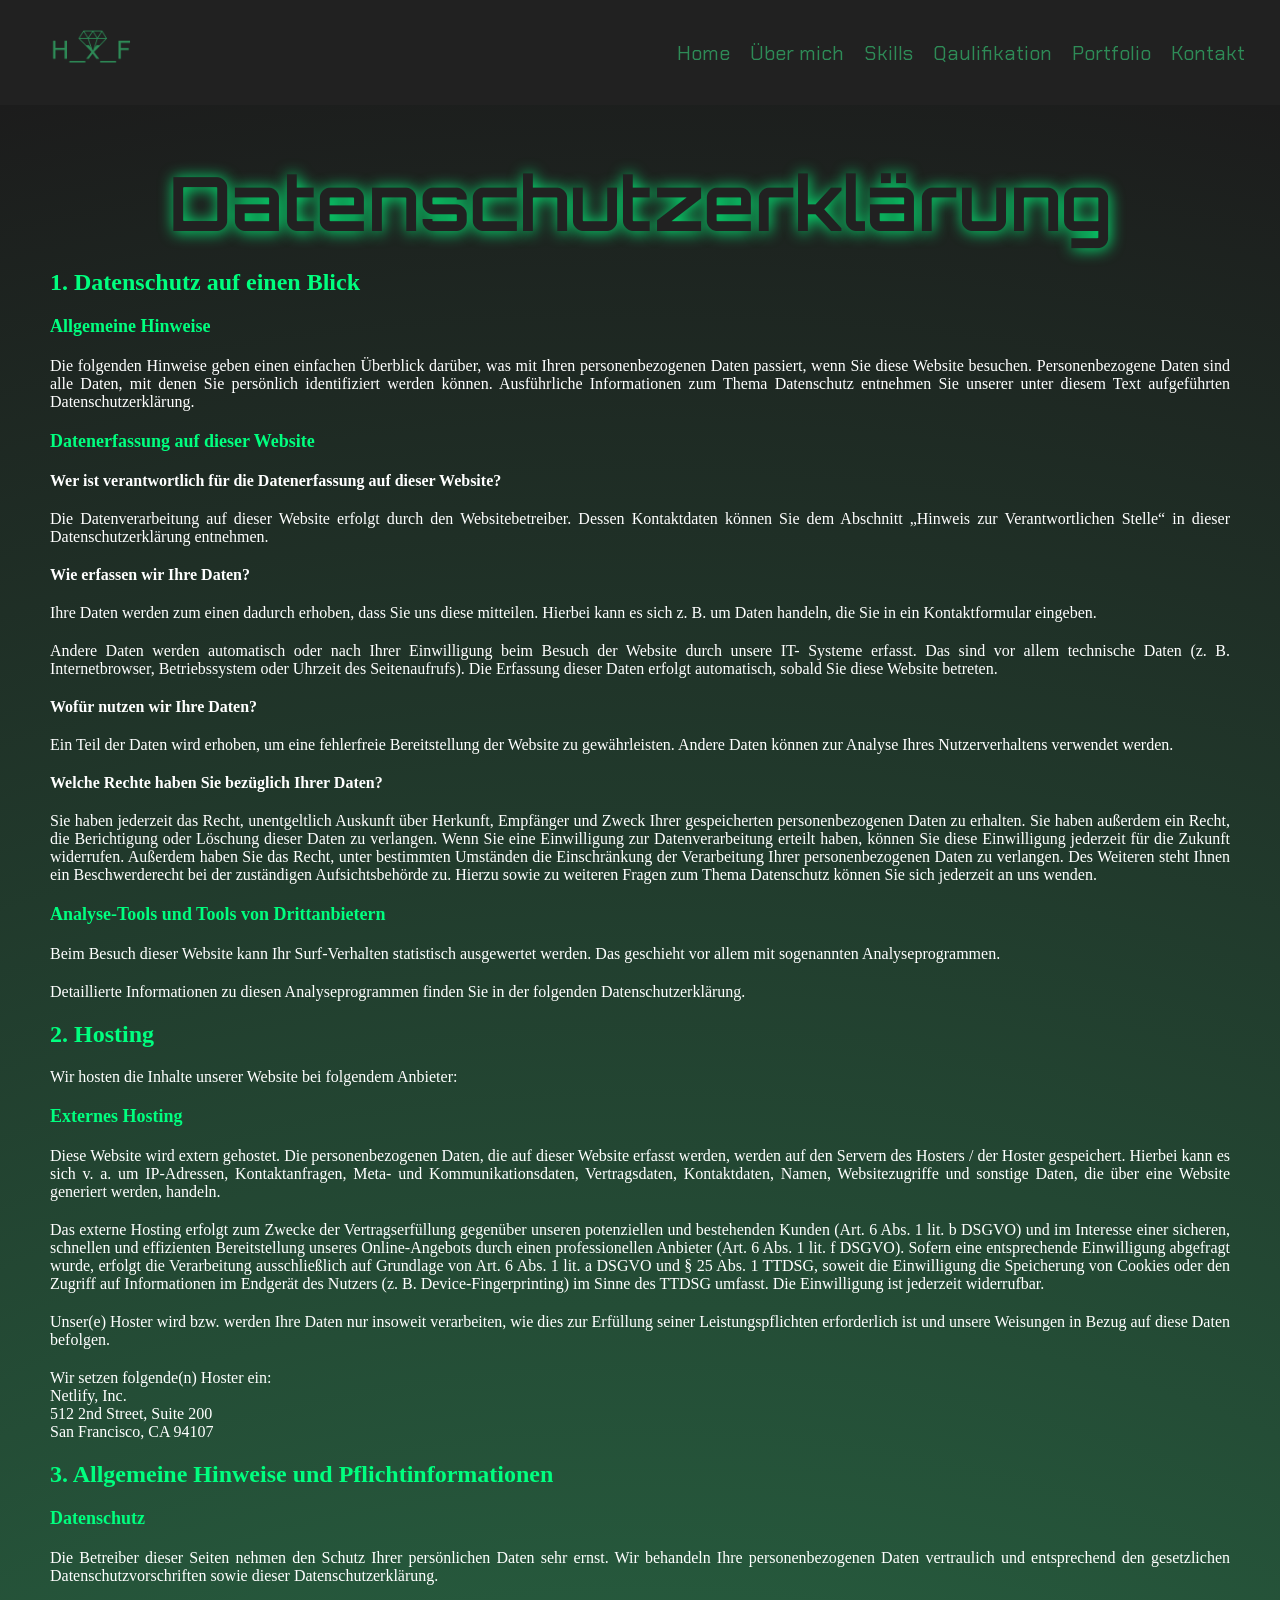
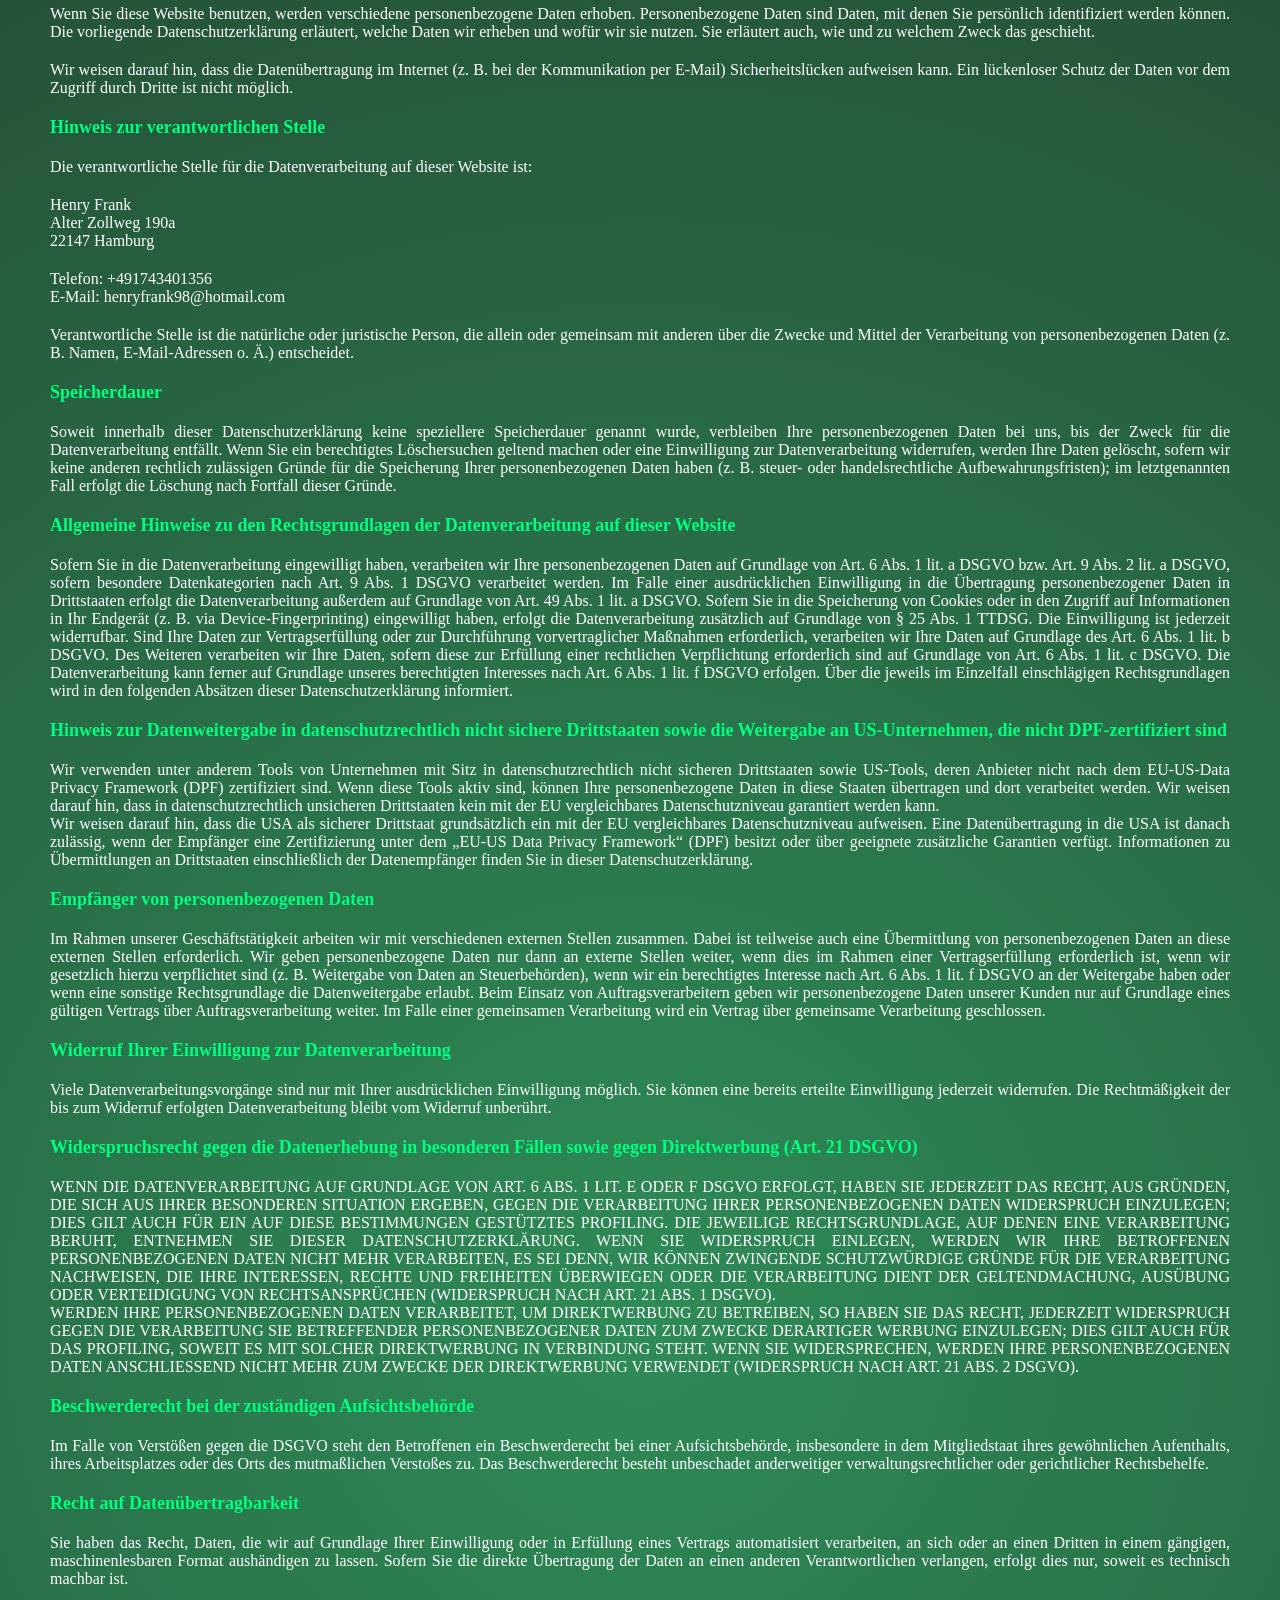
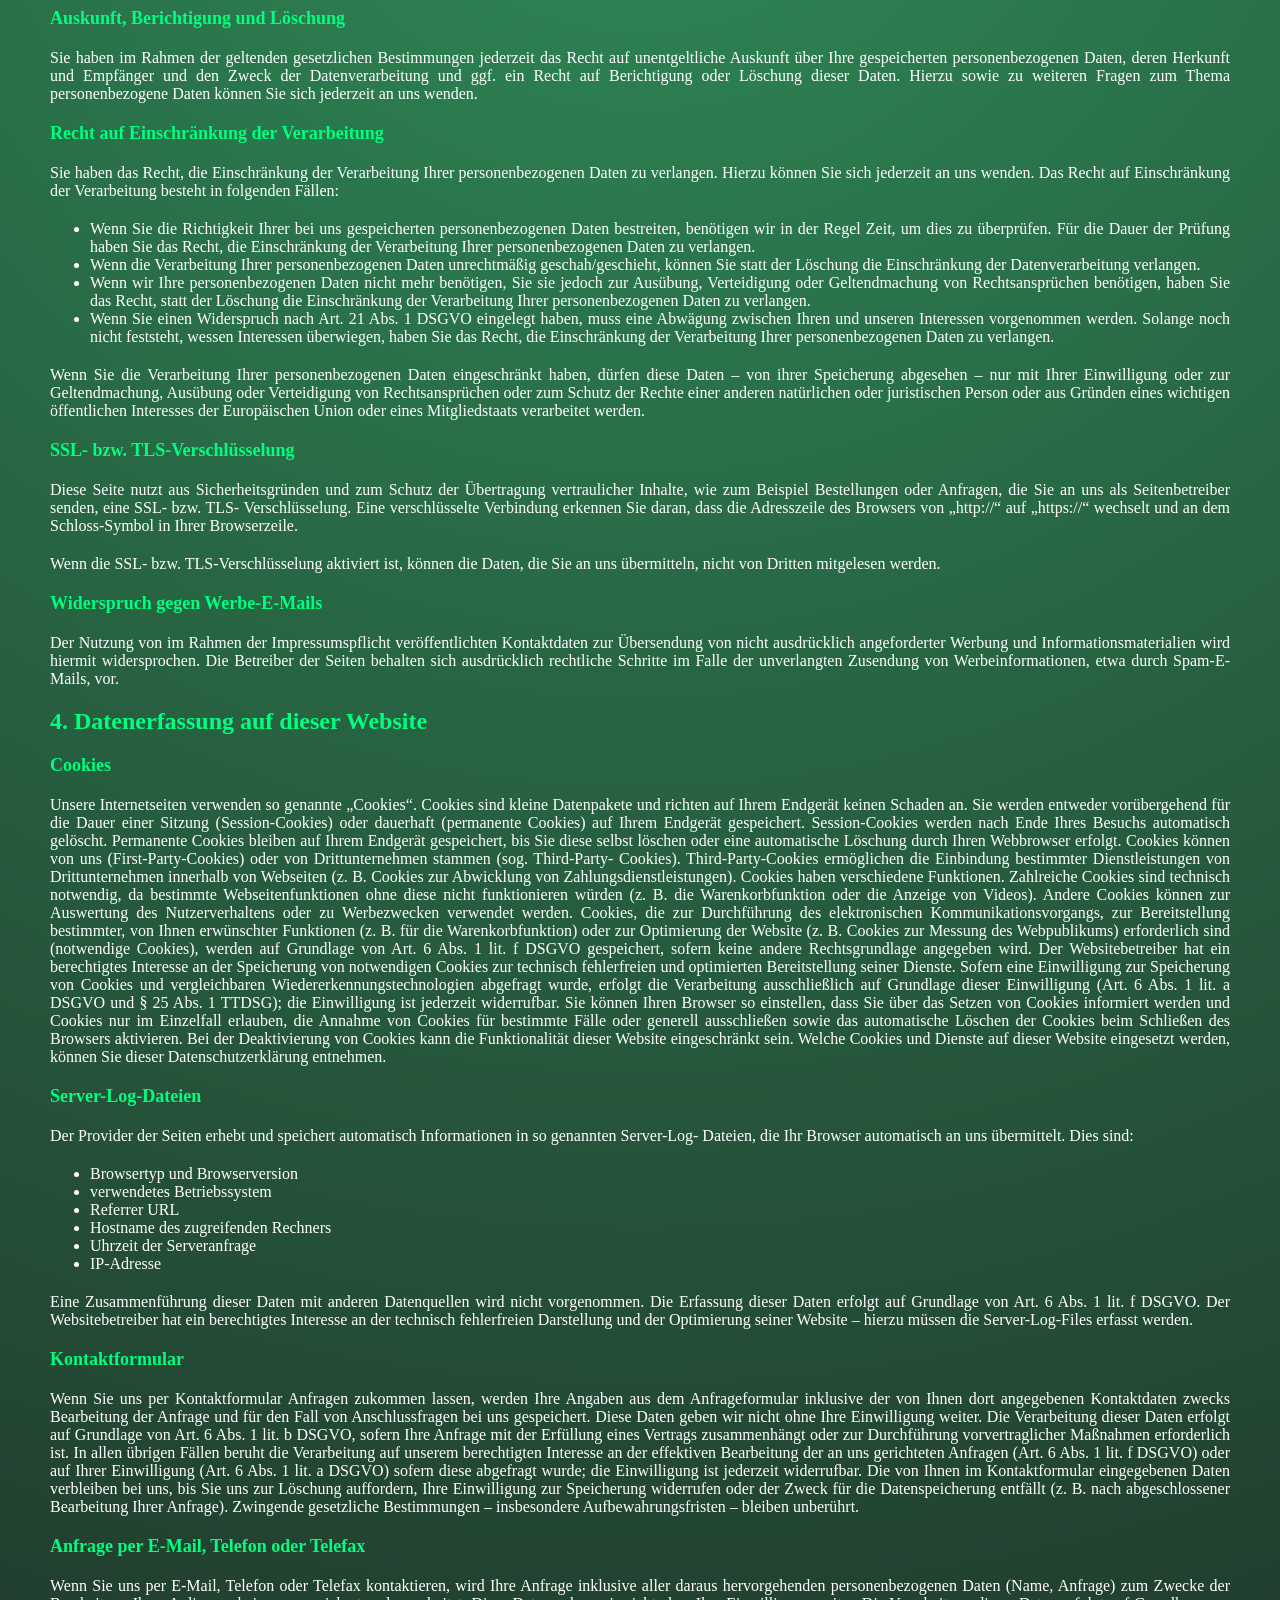
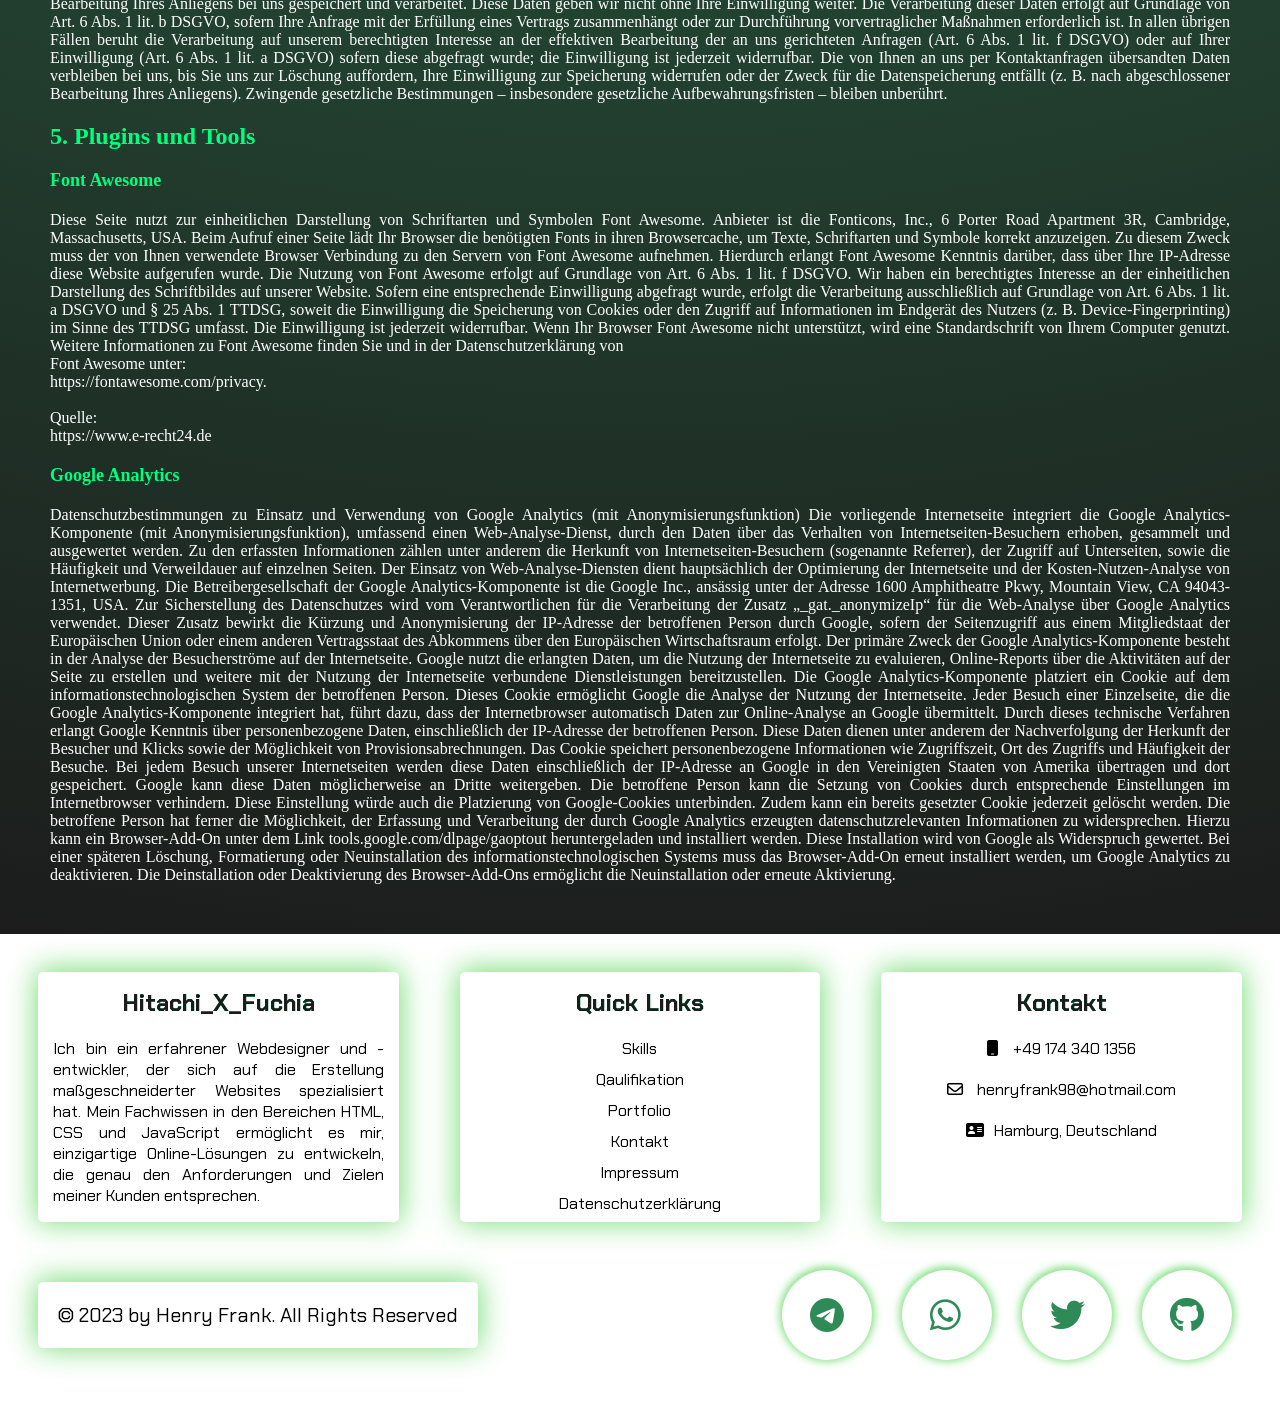
==== commit f80fe223: "Update datenschutzerklaerung.html" ====
--- a/html/datenschutzerklaerung.html
+++ b/html/datenschutzerklaerung.html
@@ -469,8 +469,8 @@
             <li><a href="https://hitachifuchia.netlify.app/#qualifikationen">Qaulifikation</a></li>
             <li><a href="https://hitachifuchia.netlify.app/#portfolio">Portfolio</a></li>
             <li><a href="https://hitachifuchia.netlify.app/#contact">Kontakt</a></li>
-            <li><a href="https://hitachifuchia.netlify.app/impressum.html">Impressum</a></li>
-            <li><a href="https://hitachifuchia.netlify.app/Datenschutzerklaerung.html">Datenschutzerklaerung</a></li>
+            <li><a href="https://hitachifuchia.netlify.app/html/impressum">Impressum</a></li>
+            <li><a href="https://hitachifuchia.netlify.app/html/Datenschutzerklaerung">Datenschutzerklärung</a></li>
           </ul>
         </div>
 
@@ -503,4 +503,4 @@
   <script src=" ../js/nav.js"></script>
 </body>
 
-</html>+</html>
